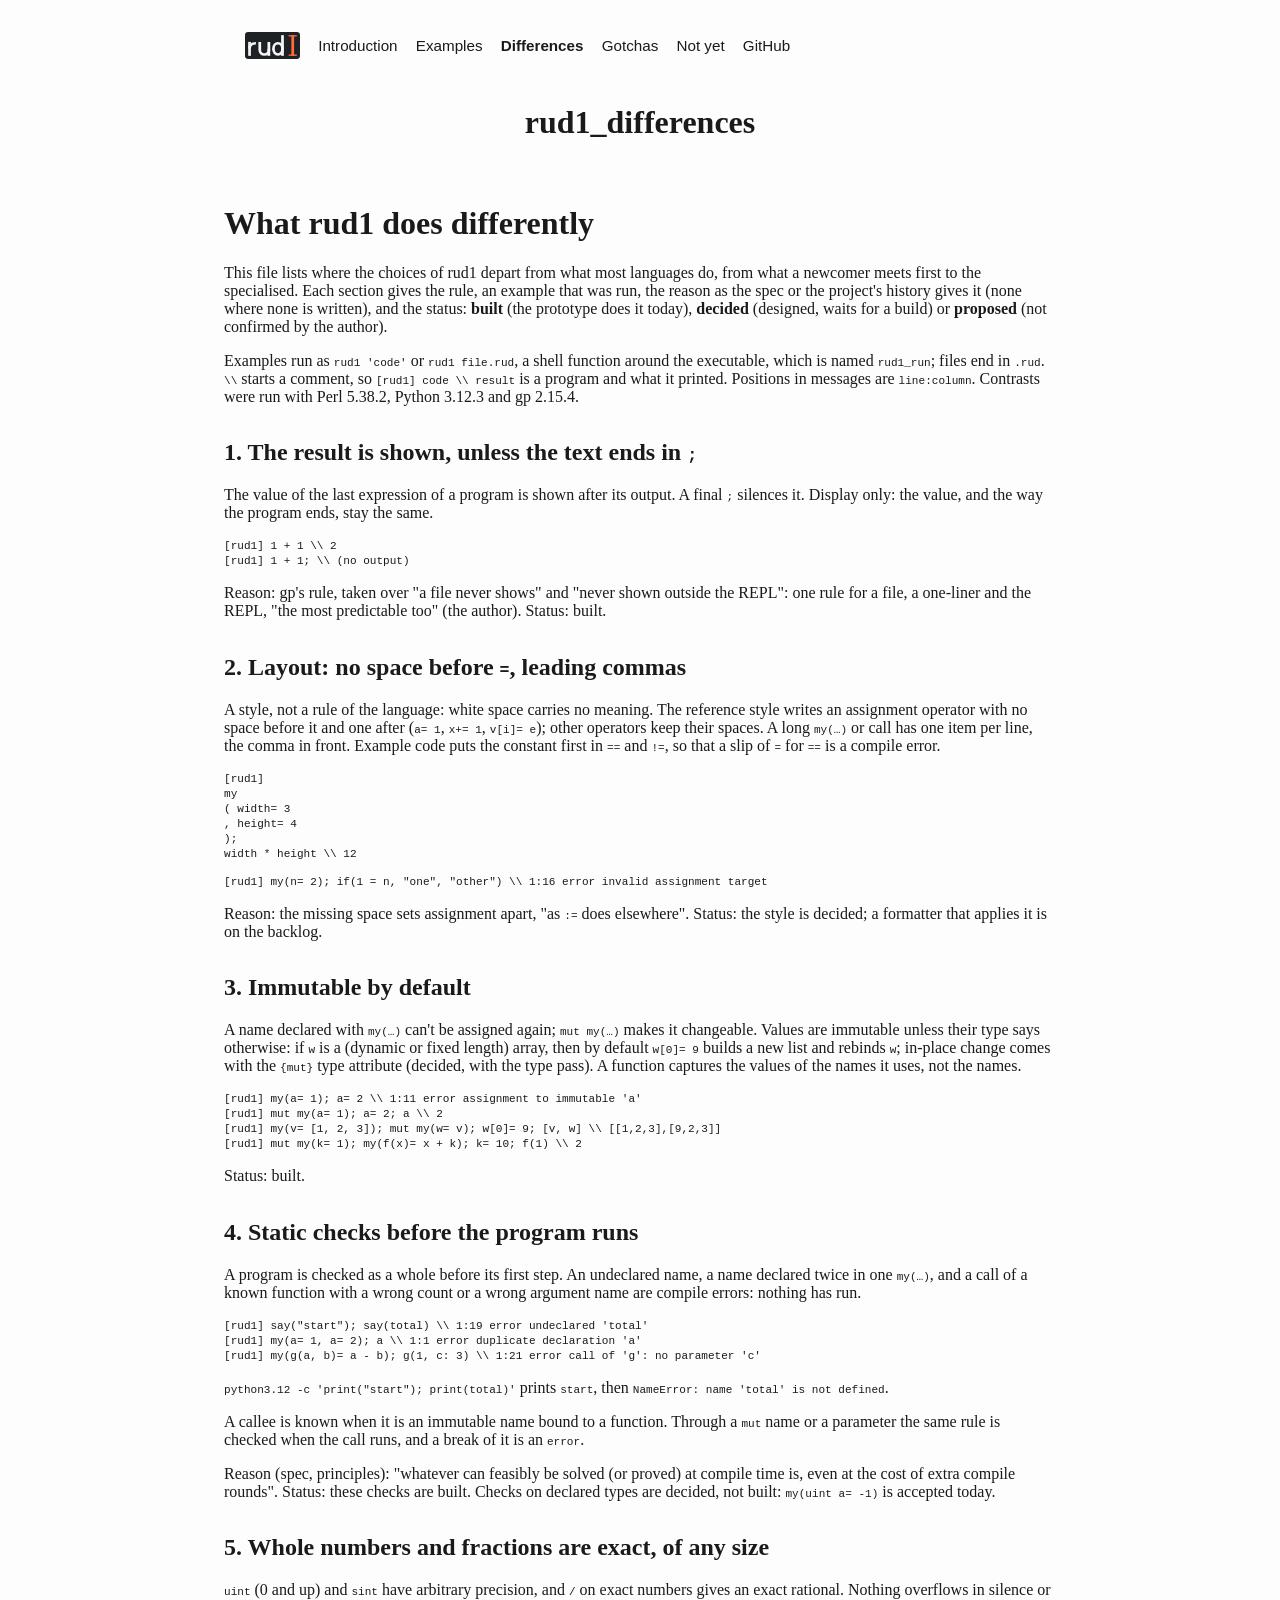
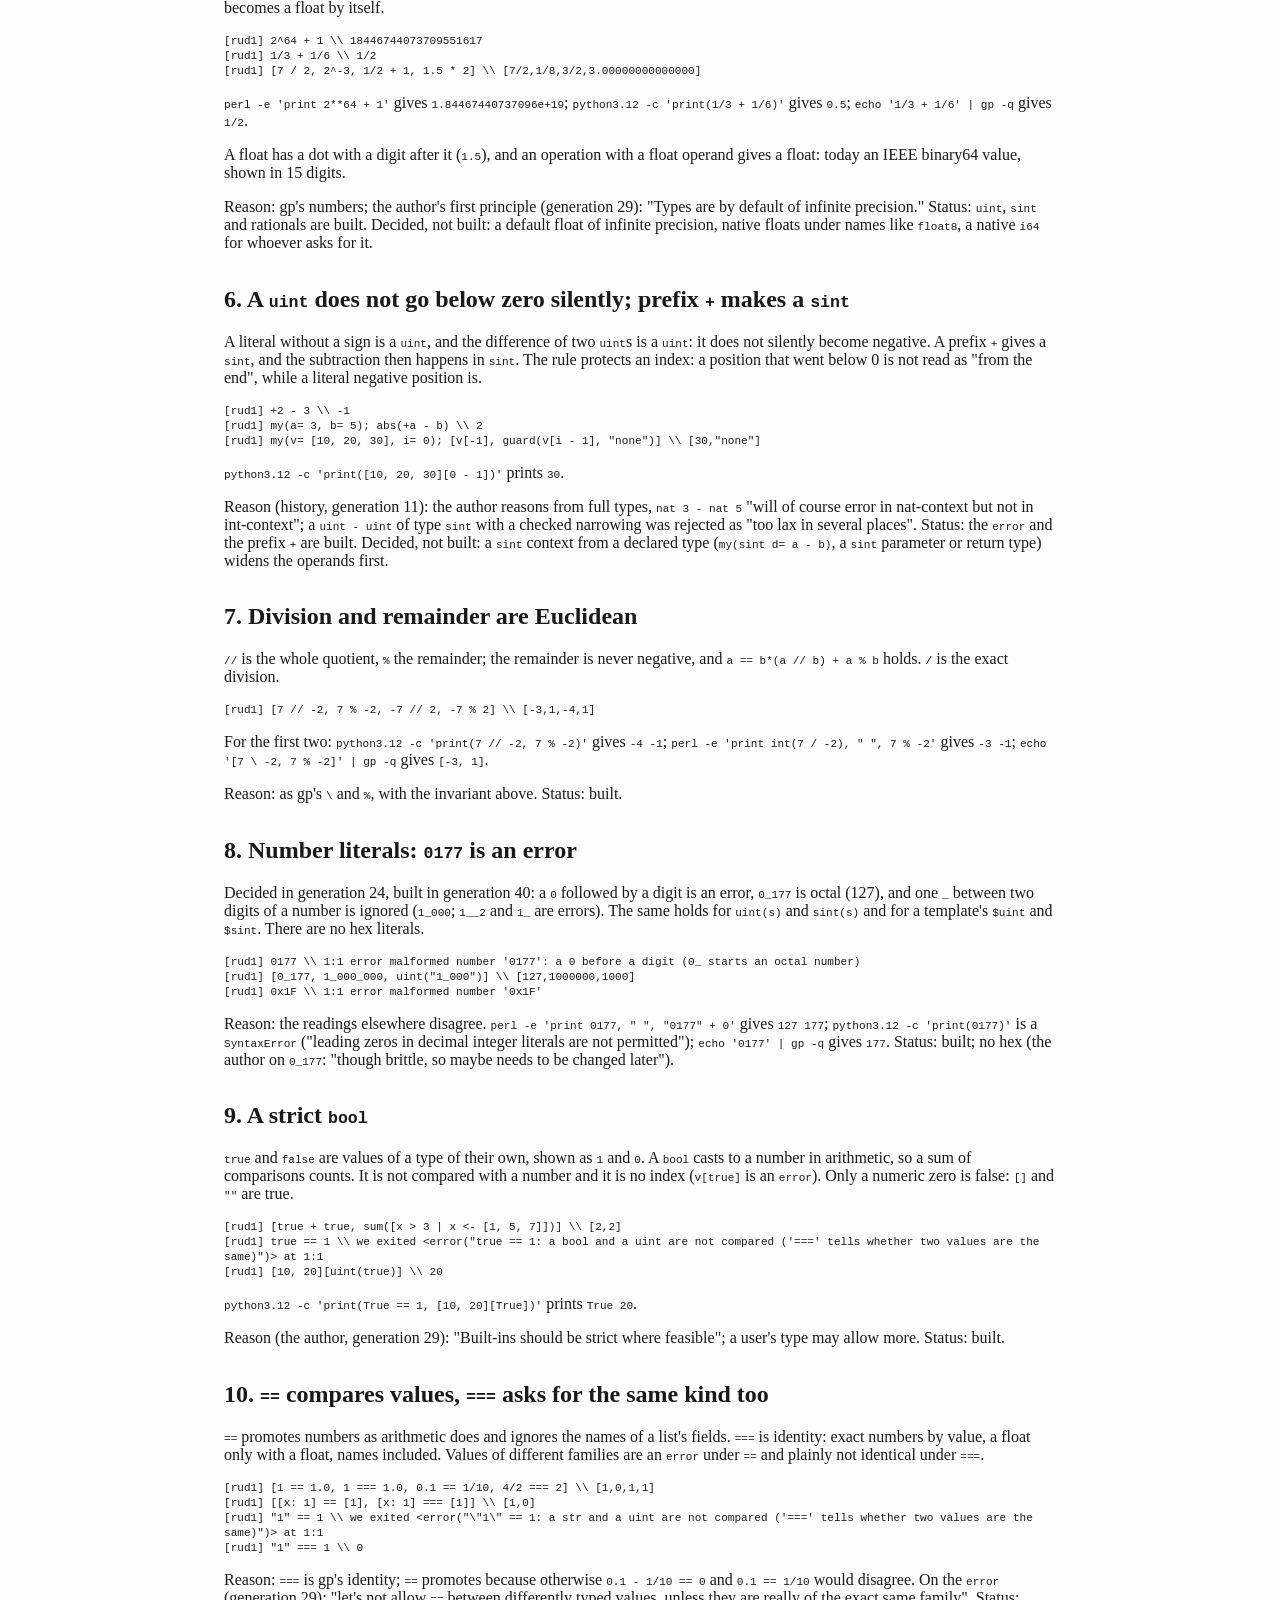
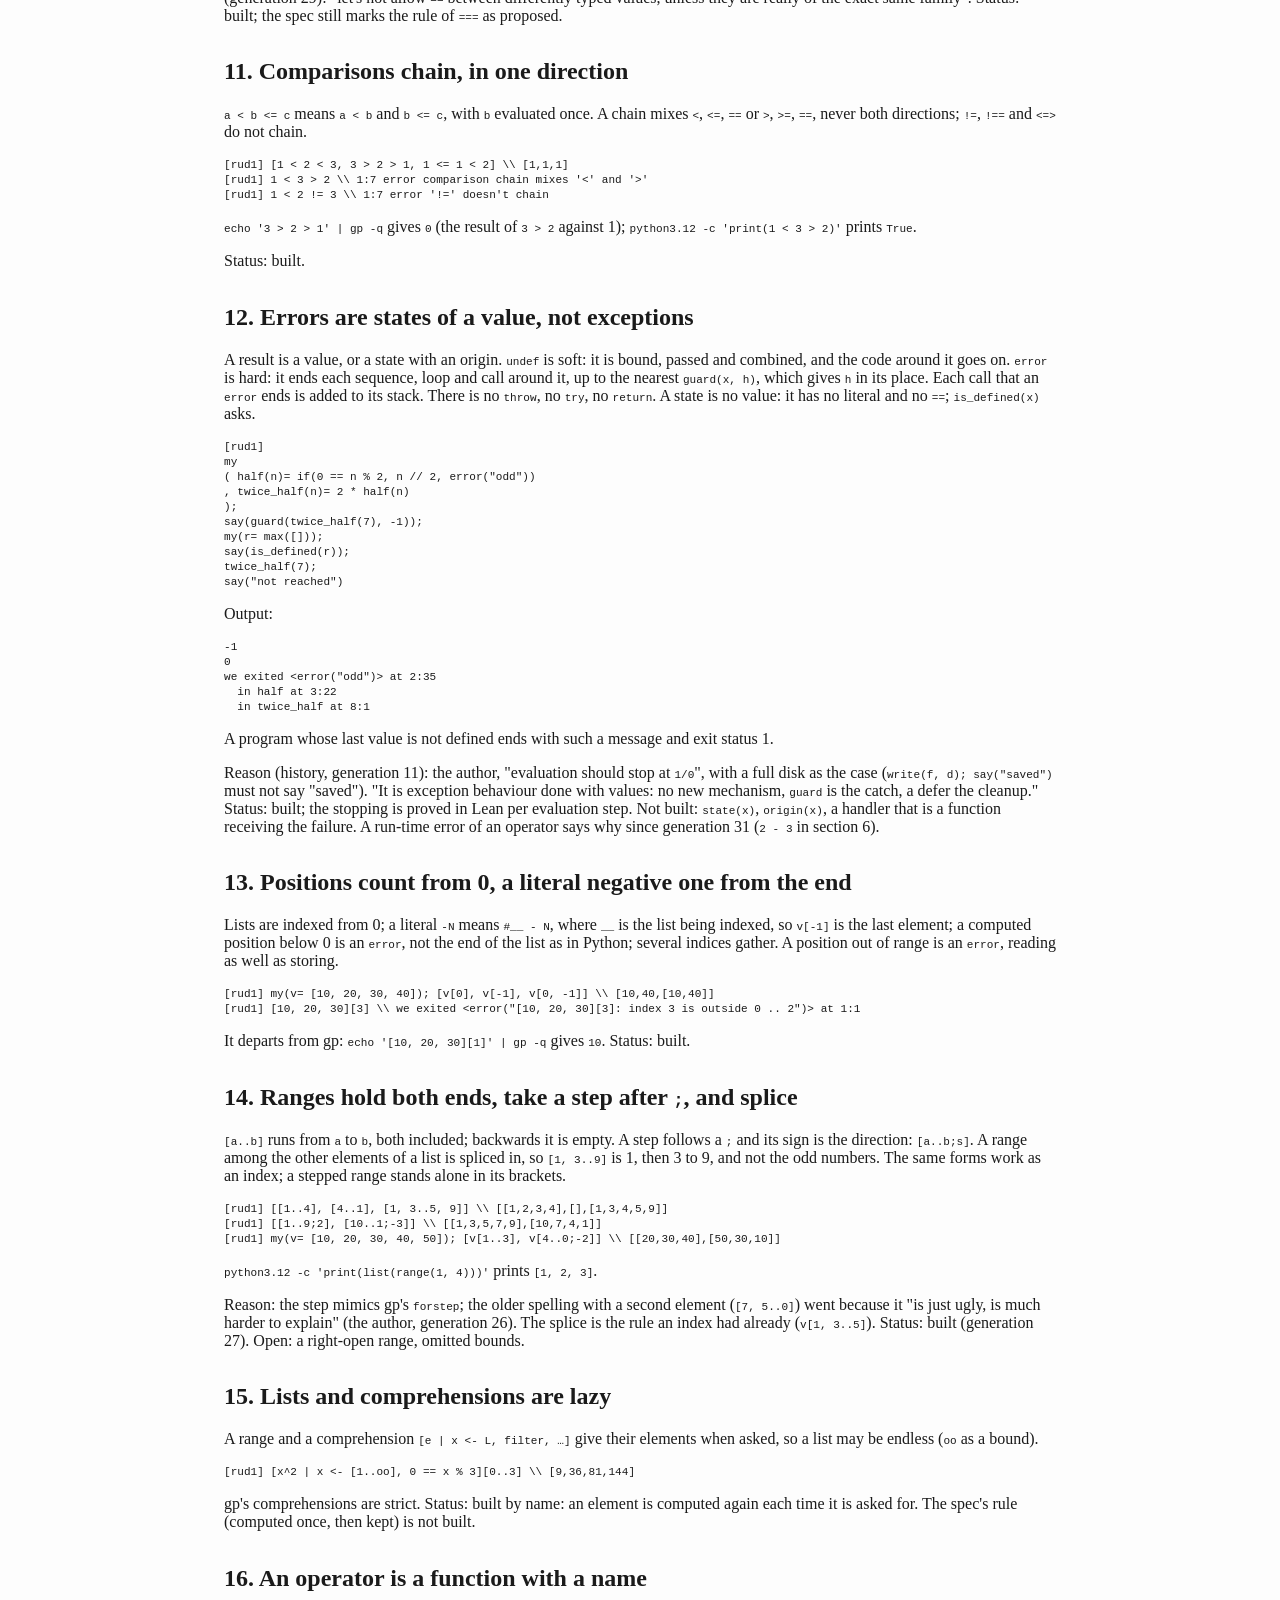
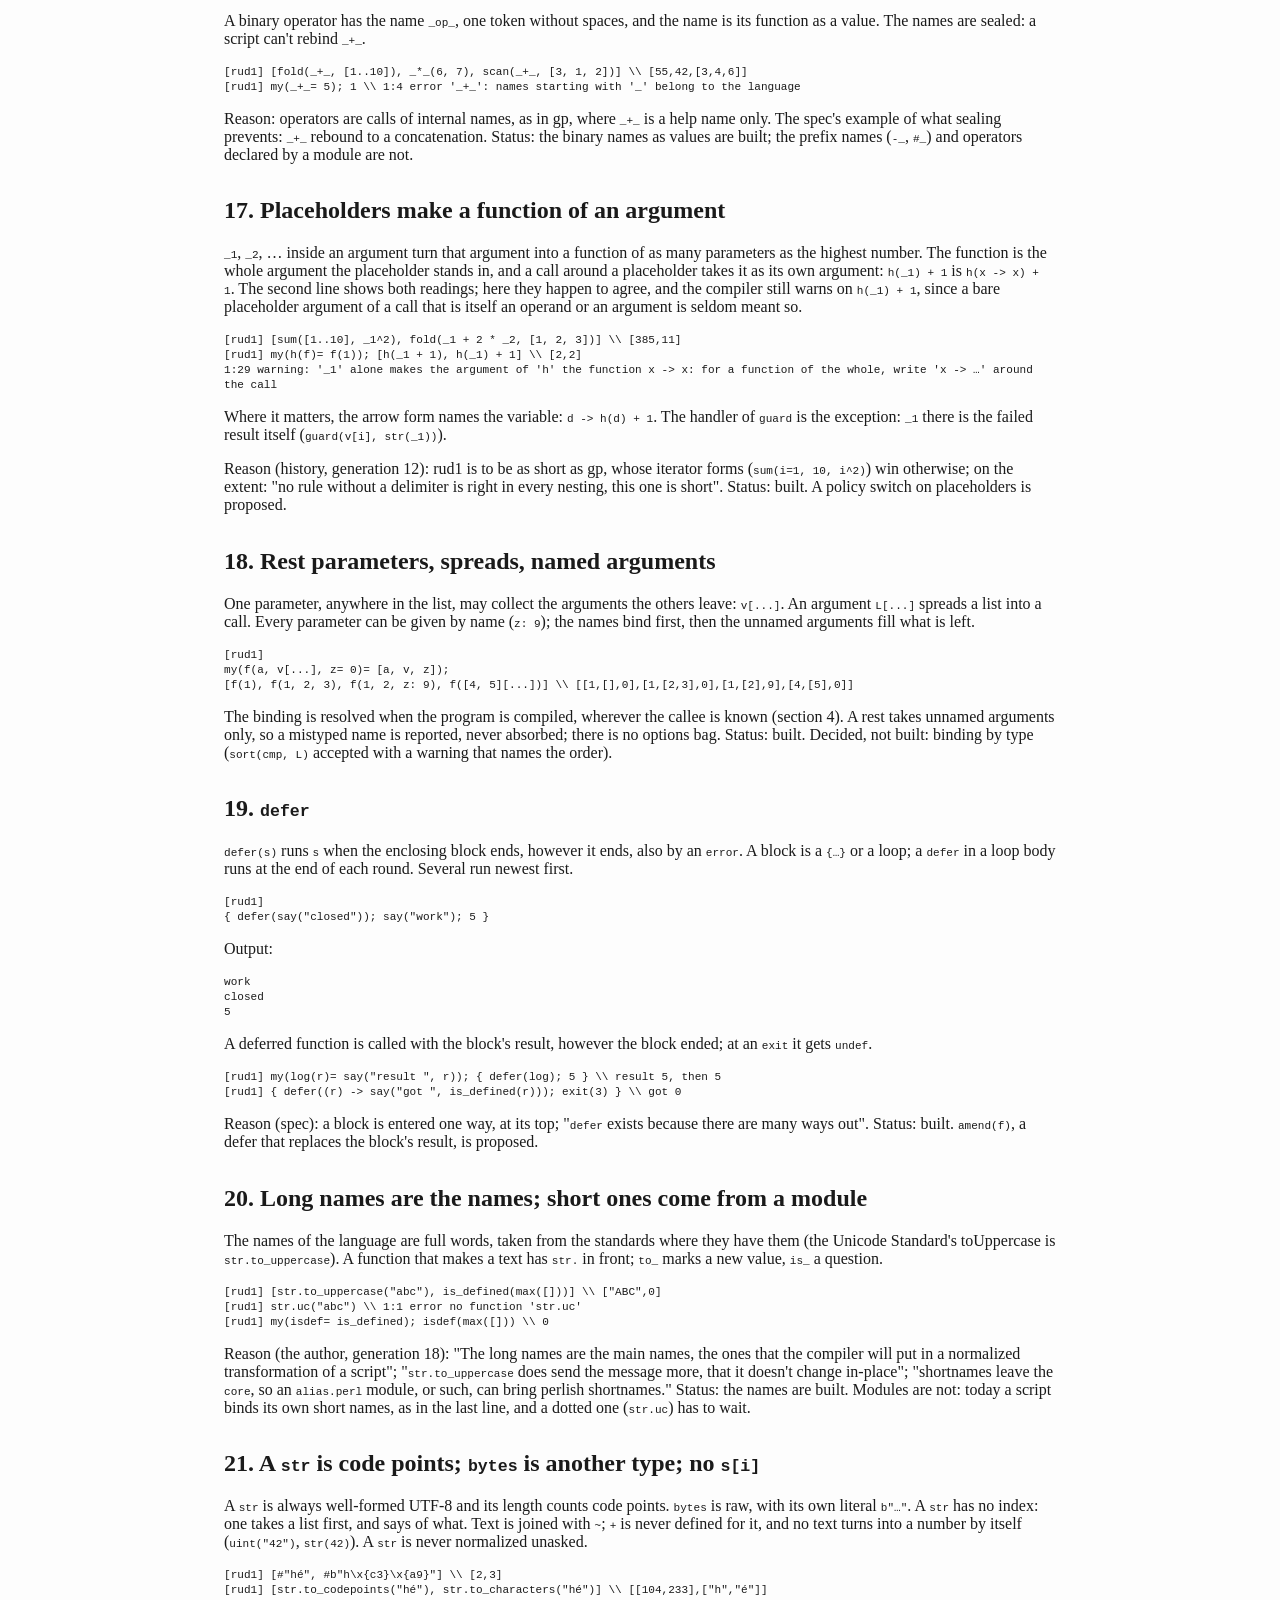
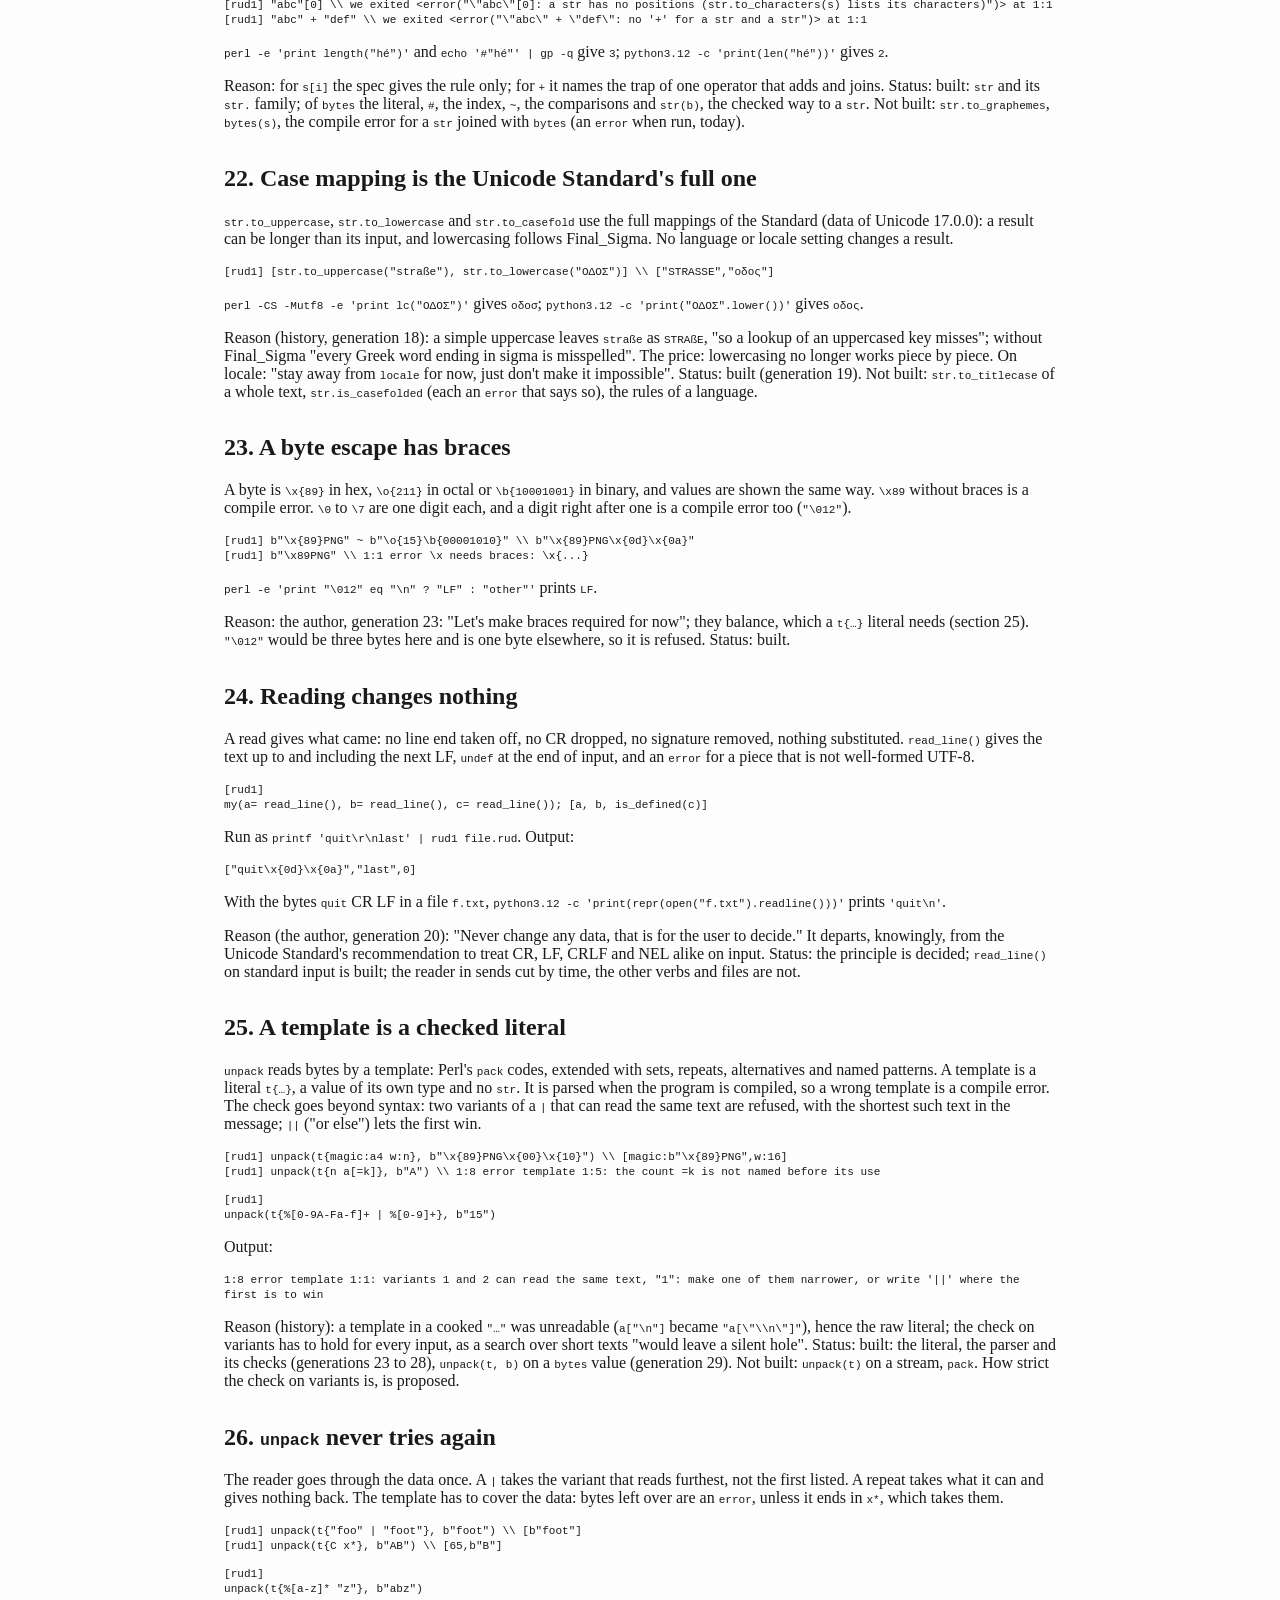
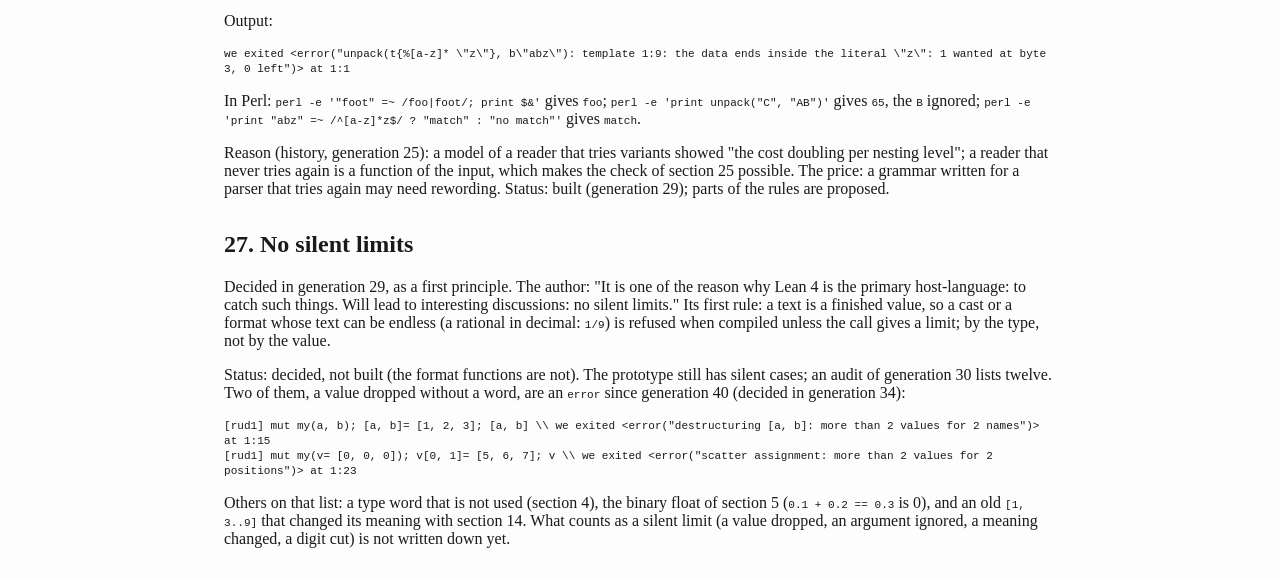
==== docs/rud1_differences.html @ 087cb668 "Differences: without the remark on gp's (a<b)<c and the 1-based list type Co-Authored-By: Claude Opu" ====
<!DOCTYPE html>
<html xmlns="http://www.w3.org/1999/xhtml">
<head>
  <meta charset="utf-8" />
  <meta name="generator" content="pandoc 3.12.1" />
  <meta name="viewport" content="width=device-width, initial-scale=1.0, user-scalable=yes" />
  <title>rud1: Differences</title>
  <style>
    /* Default styles provided by pandoc.
    ** See https://pandoc.org/MANUAL.html#variables-for-html for config info.
    */
    html {
      color: #1a1a1a;
      color: light-dark(#1a1a1a, #fdfdfd);
      background-color: #fdfdfd;
      background-color: light-dark(#fdfdfd, #1a1a1a);
      color-scheme: light dark;
    }
    body {
      margin: 0 auto;
      max-width: 36em;
      padding-left: 50px;
      padding-right: 50px;
      padding-top: 50px;
      padding-bottom: 50px;
      hyphens: auto;
      overflow-wrap: break-word;
      text-rendering: optimizeLegibility;
      font-kerning: normal;
    }
    @media (max-width: 600px) {
      body {
        font-size: 0.9em;
        padding: 12px;
      }
      h1 {
        font-size: 1.8em;
      }
    }
    @media print {
      html {
        color-scheme: light only;
      }
      html, body, pre, code {
        background-color: transparent;
      }
      body, a, a:visited, blockquote {
        color: black;
      }
      pre, code {
        padding: 0;
      }
      p, h2, h3 {
        orphans: 3;
        widows: 3;
      }
      h2, h3, h4 {
        page-break-after: avoid;
      }
    }
    p {
      margin: 1em 0;
    }
    a, a:visited {
      color: inherit;
    }
    img {
      max-width: 100%;
    }
    svg {
      height: auto;
      max-width: 100%;
    }
    h1, h2, h3, h4, h5, h6 {
      margin-top: 1.4em;
    }
    h5, h6 {
      font-size: 1em;
      font-style: italic;
    }
    h6 {
      font-weight: normal;
    }
    ol, ul {
      padding-left: 1.7em;
      margin-top: 1em;
    }
    li > ol, li > ul {
      margin-top: 0;
    }
    blockquote {
      margin: 1em 0 1em 1.7em;
      padding-left: 1em;
      border-left: 2px solid;
      border-color: #e6e6e6;
      border-color: light-dark(#e6e6e6, #4c4c4c);
      color: #606060;
      color: light-dark(#606060, #b6b6b6);
    }
    code {
      white-space: pre-wrap;
      font-family: Menlo, Monaco, Consolas, 'Lucida Console', monospace;
      font-size: 85%;
      margin: 0;
      hyphens: manual;
    }
    pre {
      margin: 1em 0;
      overflow: auto;
    }
    pre code {
      padding: 0;
      overflow: visible;
      overflow-wrap: normal;
    }
    .sourceCode {
     background-color: transparent;
     overflow: visible;
    }
    hr {
      border: none;
      border-top: 1px solid currentColor;
      height: 1px;
      margin: 1em 0;
    }
    table {
      margin: 1em 0;
      border-collapse: collapse;
      width: 100%;
      overflow-x: auto;
      display: block;
      font-variant-numeric: lining-nums tabular-nums;
    }
    table caption {
      margin-bottom: 0.75em;
    }
    tbody {
      margin-top: 0.5em;
      border-top: 1px solid currentColor;
      border-bottom: 1px solid currentColor;
    }
    th {
      border-top: 1px solid currentColor;
      padding: 0.25em 0.5em 0.25em 0.5em;
    }
    td {
      padding: 0.125em 0.5em 0.25em 0.5em;
    }
    header {
      margin-bottom: 4em;
      text-align: center;
    }
    #TOC li {
      list-style: none;
    }
    #TOC ul {
      padding-left: 1.3em;
    }
    #TOC > ul {
      padding-left: 0;
    }
    #TOC a:not(:hover) {
      text-decoration: none;
    }
    span.smallcaps{font-variant: small-caps;}
    div.columns{display: flex; gap: 1.5em;}
    div.column{flex: auto;}
    @media screen {
    div.columns{gap: min(4vw, 1.5em);}
    div.column{overflow-x: auto;}
    }
    div.hanging-indent{margin-left: 1.5em; text-indent: -1.5em;}
    /* The extra [class] is a hack that increases specificity enough to
       override a similar rule in reveal.js */
    ul.task-list[class]{list-style: none;}
    ul.task-list li input[type="checkbox"] {
      font-size: inherit;
      width: 0.8em;
      margin: 0 0.8em 0.2em -1.6em;
      vertical-align: middle;
    }
  </style>
<style>body{max-width:52em;margin:2em auto;padding:0 1em;font-family:serif}code,pre{font-family:monospace}.greyparen{color:#8c8c8c}table{border-collapse:collapse}td,th{padding:.15em .6em;vertical-align:top}</style>
<link rel="stylesheet" href="site.css" />
</head>
<body>
<nav class="site"><a href="index.html"><img src="rud1_logo.svg" alt="rud1"></a><a href="rud1_introduction.html">Introduction</a><a href="rud1_examples.html">Examples</a><a href="rud1_differences.html" class="here">Differences</a><a href="rud1_gotchas.html">Gotchas</a><a href="rud1_not_yet.html">Not yet</a><a href="https://github.com/isolution-nl/rud1-lang.org">GitHub</a></nav>
<header id="title-block-header">
<h1 class="title">rud1_differences</h1>
</header>
<h1 id="what-rud1-does-differently">What rud1 does differently</h1>
<p>This file lists where the choices of rud1 depart from what most languages do,
from what a newcomer meets first to the specialised. Each section gives the rule, an example
that was run, the reason as the spec or the project's history gives it (none where none is
written), and the status: <strong>built</strong> (the prototype does it today), <strong>decided</strong> (designed,
waits for a build) or <strong>proposed</strong> (not confirmed by the author).</p>
<p>Examples run as <code>rud1 'code'</code> or <code>rud1 file.rud</code>, a shell function around the executable,
which is named <code>rud1_run</code>; files end in <code>.rud</code>. <code>\\</code> starts a comment, so
<code>[rud1] code \\ result</code> is a program and what it printed. Positions in messages are
<code>line:column</code>. Contrasts were run with Perl 5.38.2, Python 3.12.3 and gp 2.15.4.</p>
<h2 id="1-the-result-is-shown-unless-the-text-ends-in-">1. The result is shown, unless the text ends in <code>;</code></h2>
<p>The value of the last expression of a program is shown after its output. A final <code>;</code>
silences it. Display only: the value, and the way the program ends, stay the same.</p>
<pre class="text"><code>[rud1] 1 + 1 \\ 2
[rud1] 1 + 1; \\ (no output)</code></pre>
<p>Reason: gp's rule, taken over "a file never shows" and "never shown outside the REPL": one
rule for a file, a one-liner and the REPL, "the most predictable too" (the author).
Status: built.</p>
<h2 id="2-layout-no-space-before--leading-commas">2. Layout: no space before <code>=</code>, leading commas</h2>
<p>A style, not a rule of the language: white space carries no meaning. The reference style
writes an assignment operator with no space before it and one after (<code>a= 1</code>, <code>x+= 1</code>,
<code>v[i]= e</code>); other operators keep their spaces. A long <code>my(…)</code> or call has one item per
line, the comma in front. Example code puts the constant first in <code>==</code> and <code>!=</code>, so that a
slip of <code>=</code> for <code>==</code> is a compile error.</p>
<pre class="text"><code>[rud1]
my
( width= 3
, height= 4
);
width * height \\ 12</code></pre>
<pre class="text"><code>[rud1] my(n= 2); if(1 = n, &quot;one&quot;, &quot;other&quot;) \\ 1:16 error invalid assignment target</code></pre>
<p>Reason: the missing space sets assignment apart, "as <code>:=</code> does elsewhere". Status: the
style is decided; a formatter that applies it is on the backlog.</p>
<h2 id="3-immutable-by-default">3. Immutable by default</h2>
<p>A name declared with <code>my(…)</code> can't be assigned again; <code>mut my(…)</code> makes it changeable.
Values are immutable unless their type says otherwise: if <code>w</code> is a (dynamic or fixed length)
array, then by default <code>w[0]= 9</code> builds a new list and rebinds <code>w</code>; in-place change comes
with the <code>{mut}</code> type attribute (decided, with the type pass). A function
captures the values of the names it uses, not the names.</p>
<pre class="text"><code>[rud1] my(a= 1); a= 2 \\ 1:11 error assignment to immutable &#39;a&#39;
[rud1] mut my(a= 1); a= 2; a \\ 2
[rud1] my(v= [1, 2, 3]); mut my(w= v); w[0]= 9; [v, w] \\ [[1,2,3],[9,2,3]]
[rud1] mut my(k= 1); my(f(x)= x + k); k= 10; f(1) \\ 2</code></pre>
<p>Status: built.</p>
<h2 id="4-static-checks-before-the-program-runs">4. Static checks before the program runs</h2>
<p>A program is checked as a whole before its first step. An undeclared name, a name declared
twice in one <code>my(…)</code>, and a call of a known function with a wrong count or a wrong argument
name are compile errors: nothing has run.</p>
<pre class="text"><code>[rud1] say(&quot;start&quot;); say(total) \\ 1:19 error undeclared &#39;total&#39;
[rud1] my(a= 1, a= 2); a \\ 1:1 error duplicate declaration &#39;a&#39;
[rud1] my(g(a, b)= a - b); g(1, c: 3) \\ 1:21 error call of &#39;g&#39;: no parameter &#39;c&#39;</code></pre>
<p><code>python3.12 -c 'print("start"); print(total)'</code> prints <code>start</code>, then
<code>NameError: name 'total' is not defined</code>.</p>
<p>A callee is known when it is an immutable name bound to a function. Through a <code>mut</code> name or
a parameter the same rule is checked when the call runs, and a break of it is an <code>error</code>.</p>
<p>Reason (spec, principles): "whatever can feasibly be solved (or proved) at compile time is,
even at the cost of extra compile rounds". Status: these checks are built. Checks on
declared types are decided, not built: <code>my(uint a= -1)</code> is accepted today.</p>
<h2 id="5-whole-numbers-and-fractions-are-exact-of-any-size">5. Whole numbers and fractions are exact, of any size</h2>
<p><code>uint</code> (0 and up) and <code>sint</code> have arbitrary precision, and <code>/</code> on exact numbers gives an
exact rational. Nothing overflows in silence or becomes a float by itself.</p>
<pre class="text"><code>[rud1] 2^64 + 1 \\ 18446744073709551617
[rud1] 1/3 + 1/6 \\ 1/2
[rud1] [7 / 2, 2^-3, 1/2 + 1, 1.5 * 2] \\ [7/2,1/8,3/2,3.00000000000000]</code></pre>
<p><code>perl -e 'print 2**64 + 1'</code> gives <code>1.84467440737096e+19</code>; <code>python3.12 -c 'print(1/3 + 1/6)'</code>
gives <code>0.5</code>; <code>echo '1/3 + 1/6' | gp -q</code> gives <code>1/2</code>.</p>
<p>A float has a dot with a digit after it (<code>1.5</code>), and an operation with a float operand
gives a float: today an IEEE binary64 value, shown in 15 digits.</p>
<p>Reason: gp's numbers; the author's first principle (generation 29): "Types are by default
of infinite precision." Status: <code>uint</code>, <code>sint</code> and rationals are built. Decided, not built: a
default float of infinite precision, native floats under names like <code>float8</code>, a native
<code>i64</code> for whoever asks for it.</p>
<h2 id="6-uint---uint-below-zero-is-the-state-underflow-prefix--makes-an-sint">6. A <code>uint</code> does not go below zero silently; prefix <code>+</code> makes a <code>sint</code></h2>
<p>A literal without a sign is a <code>uint</code>, and the difference of two <code>uint</code>s is a <code>uint</code>: it does
not silently become negative. A prefix <code>+</code> gives a <code>sint</code>, and the subtraction then happens
in <code>sint</code>. The rule protects an index: a position that went below 0 is not read as "from the
end", while a literal negative position is.</p>
<pre class="text"><code>[rud1] +2 - 3 \\ -1
[rud1] my(a= 3, b= 5); abs(+a - b) \\ 2
[rud1] my(v= [10, 20, 30], i= 0); [v[-1], guard(v[i - 1], &quot;none&quot;)] \\ [30,&quot;none&quot;]</code></pre>
<p><code>python3.12 -c 'print([10, 20, 30][0 - 1])'</code> prints <code>30</code>.</p>
<p>Reason (history, generation 11): the author reasons from full types, <code>nat 3 - nat 5</code> "will
of course error in nat-context but not in int-context"; a <code>uint - uint</code> of type <code>sint</code> with a
checked narrowing was rejected as "too lax in several places". Status: the <code>error</code> and the
prefix <code>+</code> are built. Decided, not built: a <code>sint</code> context from a declared type
(<code>my(sint d= a - b)</code>, a <code>sint</code> parameter or return type) widens the operands first.</p>
<h2 id="7-division-and-remainder-are-euclidean">7. Division and remainder are Euclidean</h2>
<p><code>//</code> is the whole quotient, <code>%</code> the remainder; the remainder is never negative, and
<code>a == b*(a // b) + a % b</code> holds. <code>/</code> is the exact division.</p>
<pre class="text"><code>[rud1] [7 // -2, 7 % -2, -7 // 2, -7 % 2] \\ [-3,1,-4,1]</code></pre>
<p>For the first two: <code>python3.12 -c 'print(7 // -2, 7 % -2)'</code> gives <code>-4 -1</code>;
<code>perl -e 'print int(7 / -2), " ", 7 % -2'</code> gives <code>-3 -1</code>; <code>echo '[7 \ -2, 7 % -2]' | gp -q</code>
gives <code>[-3, 1]</code>.</p>
<p>Reason: as gp's <code>\</code> and <code>%</code>, with the invariant above. Status: built.</p>
<h2 id="8-number-literals-0177-is-an-error">8. Number literals: <code>0177</code> is an error</h2>
<p>Decided in generation 24, built in generation 40: a <code>0</code> followed by a digit is an error,
<code>0_177</code> is octal (127), and one <code>_</code> between two digits of a number is ignored
(<code>1_000</code>; <code>1__2</code> and <code>1_</code> are errors). The same holds for <code>uint(s)</code> and
<code>sint(s)</code> and for a template's <code>$uint</code> and <code>$sint</code>. There are no hex literals.</p>
<pre class="text"><code>[rud1] 0177 \\ 1:1 error malformed number &#39;0177&#39;: a 0 before a digit (0_ starts an octal number)
[rud1] [0_177, 1_000_000, uint(&quot;1_000&quot;)] \\ [127,1000000,1000]
[rud1] 0x1F \\ 1:1 error malformed number &#39;0x1F&#39;</code></pre>
<p>Reason: the readings elsewhere
disagree. <code>perl -e 'print 0177, " ", "0177" + 0'</code> gives <code>127 177</code>;
<code>python3.12 -c 'print(0177)'</code> is a <code>SyntaxError</code> ("leading zeros in decimal integer literals
are not permitted"); <code>echo '0177' | gp -q</code> gives <code>177</code>. Status: built; no hex (the author
on <code>0_177</code>: "though brittle, so maybe needs to be changed later").</p>
<h2 id="9-a-strict-bool">9. A strict <code>bool</code></h2>
<p><code>true</code> and <code>false</code> are values of a type of their own, shown as <code>1</code> and <code>0</code>. A <code>bool</code> casts
to a number in arithmetic, so a sum of comparisons counts. It is not compared with a number
and it is no index (<code>v[true]</code> is an <code>error</code>). Only a numeric zero is false: <code>[]</code> and <code>""</code>
are true.</p>
<pre class="text"><code>[rud1] [true + true, sum([x &gt; 3 | x &lt;- [1, 5, 7]])] \\ [2,2]
[rud1] true == 1 \\ we exited &lt;error(&quot;true == 1: a bool and a uint are not compared (&#39;===&#39; tells whether two values are the same)&quot;)&gt; at 1:1
[rud1] [10, 20][uint(true)] \\ 20</code></pre>
<p><code>python3.12 -c 'print(True == 1, [10, 20][True])'</code> prints <code>True 20</code>.</p>
<p>Reason (the author, generation 29): "Built-ins should be strict where feasible"; a user's
type may allow more. Status: built.</p>
<h2 id="10--compares-values--asks-for-the-same-kind-too">10. <code>==</code> compares values, <code>===</code> asks for the same kind too</h2>
<p><code>==</code> promotes numbers as arithmetic does and ignores the names of a list's fields. <code>===</code>
is identity: exact numbers by value, a float only with a float, names included. Values of
different families are an <code>error</code> under <code>==</code> and plainly not identical under <code>===</code>.</p>
<pre class="text"><code>[rud1] [1 == 1.0, 1 === 1.0, 0.1 == 1/10, 4/2 === 2] \\ [1,0,1,1]
[rud1] [[x: 1] == [1], [x: 1] === [1]] \\ [1,0]
[rud1] &quot;1&quot; == 1 \\ we exited &lt;error(&quot;\&quot;1\&quot; == 1: a str and a uint are not compared (&#39;===&#39; tells whether two values are the same)&quot;)&gt; at 1:1
[rud1] &quot;1&quot; === 1 \\ 0</code></pre>
<p>Reason: <code>===</code> is gp's identity; <code>==</code> promotes because otherwise <code>0.1 - 1/10 == 0</code> and
<code>0.1 == 1/10</code> would disagree. On the <code>error</code> (generation 29): "let's not allow <code>==</code> between
differently typed values, unless they are really of the exact same family". Status: built;
the spec still marks the rule of <code>===</code> as proposed.</p>
<h2 id="11-comparisons-chain-in-one-direction">11. Comparisons chain, in one direction</h2>
<p><code>a &lt; b &lt;= c</code> means <code>a &lt; b</code> and <code>b &lt;= c</code>, with <code>b</code> evaluated once. A chain mixes <code>&lt;</code>, <code>&lt;=</code>,
<code>==</code> or <code>&gt;</code>, <code>&gt;=</code>, <code>==</code>, never both directions; <code>!=</code>, <code>!==</code> and <code>&lt;=&gt;</code> do not chain.</p>
<pre class="text"><code>[rud1] [1 &lt; 2 &lt; 3, 3 &gt; 2 &gt; 1, 1 &lt;= 1 &lt; 2] \\ [1,1,1]
[rud1] 1 &lt; 3 &gt; 2 \\ 1:7 error comparison chain mixes &#39;&lt;&#39; and &#39;&gt;&#39;
[rud1] 1 &lt; 2 != 3 \\ 1:7 error &#39;!=&#39; doesn&#39;t chain</code></pre>
<p><code>echo '3 &gt; 2 &gt; 1' | gp -q</code> gives <code>0</code> (the result of <code>3 &gt; 2</code> against 1);
<code>python3.12 -c 'print(1 &lt; 3 &gt; 2)'</code> prints <code>True</code>.</p>
<p>Status: built.</p>
<h2 id="12-errors-are-states-of-a-value-not-exceptions">12. Errors are states of a value, not exceptions</h2>
<p>A result is a value, or a state with an origin. <code>undef</code> is soft: it is bound, passed and
combined, and the code around it goes on. <code>error</code> is hard: it ends each sequence, loop and
call around it, up to the nearest <code>guard(x, h)</code>, which gives <code>h</code> in its place. Each call
that an <code>error</code> ends is added to its stack. There is no <code>throw</code>, no <code>try</code>, no <code>return</code>. A
state is no value: it has no literal and no <code>==</code>; <code>is_defined(x)</code> asks.</p>
<pre class="text"><code>[rud1]
my
( half(n)= if(0 == n % 2, n // 2, error(&quot;odd&quot;))
, twice_half(n)= 2 * half(n)
);
say(guard(twice_half(7), -1));
my(r= max([]));
say(is_defined(r));
twice_half(7);
say(&quot;not reached&quot;)</code></pre>
<p>Output:</p>
<pre class="text"><code>-1
0
we exited &lt;error(&quot;odd&quot;)&gt; at 2:35
  in half at 3:22
  in twice_half at 8:1</code></pre>
<p>A program whose last value is not defined ends with such a message and exit status 1.</p>
<p>Reason (history, generation 11): the author, "evaluation should stop at <code>1/0</code>", with a
full disk as the case (<code>write(f, d); say("saved")</code> must not say "saved"). "It is exception
behaviour done with values: no new mechanism, <code>guard</code> is the catch, a defer the cleanup."
Status: built; the stopping is proved in Lean per evaluation step. Not built: <code>state(x)</code>,
<code>origin(x)</code>, a handler that is a function receiving the failure. A run-time error of an
operator says why since generation 31 (<code>2 - 3</code> in section 6).</p>
<h2 id="13-positions-count-from-0-a-literal-negative-one-from-the-end">13. Positions count from 0, a literal negative one from the end</h2>
<p>Lists are indexed from 0; a literal <code>-N</code> means <code>#__ - N</code>, where <code>__</code> is the list being
indexed, so <code>v[-1]</code> is the last element; a computed position below 0 is an <code>error</code>, not the
end of the list as in Python; several indices gather. A position
out of range is an <code>error</code>, reading as well as storing.</p>
<pre class="text"><code>[rud1] my(v= [10, 20, 30, 40]); [v[0], v[-1], v[0, -1]] \\ [10,40,[10,40]]
[rud1] [10, 20, 30][3] \\ we exited &lt;error(&quot;[10, 20, 30][3]: index 3 is outside 0 .. 2&quot;)&gt; at 1:1</code></pre>
<p>It departs from gp: <code>echo '[10, 20, 30][1]' | gp -q</code> gives <code>10</code>. Status: built.</p>
<h2 id="14-ranges-hold-both-ends-take-a-step-after--and-splice">14. Ranges hold both ends, take a step after <code>;</code>, and splice</h2>
<p><code>[a..b]</code> runs from <code>a</code> to <code>b</code>, both included; backwards it is empty. A step follows a <code>;</code>
and its sign is the direction: <code>[a..b;s]</code>. A range among the other elements of a list is
spliced in, so <code>[1, 3..9]</code> is 1, then 3 to 9, and not the odd numbers. The same forms work
as an index; a stepped range stands alone in its brackets.</p>
<pre class="text"><code>[rud1] [[1..4], [4..1], [1, 3..5, 9]] \\ [[1,2,3,4],[],[1,3,4,5,9]]
[rud1] [[1..9;2], [10..1;-3]] \\ [[1,3,5,7,9],[10,7,4,1]]
[rud1] my(v= [10, 20, 30, 40, 50]); [v[1..3], v[4..0;-2]] \\ [[20,30,40],[50,30,10]]</code></pre>
<p><code>python3.12 -c 'print(list(range(1, 4)))'</code> prints <code>[1, 2, 3]</code>.</p>
<p>Reason: the step mimics gp's <code>forstep</code>; the older spelling with a second element
(<code>[7, 5..0]</code>) went because it "is just ugly, is much harder to explain" (the author,
generation 26). The splice is the rule an index had already (<code>v[1, 3..5]</code>). Status: built
(generation 27). Open: a right-open range, omitted bounds.</p>
<h2 id="15-lists-and-comprehensions-are-lazy">15. Lists and comprehensions are lazy</h2>
<p>A range and a comprehension <code>[e | x &lt;- L, filter, …]</code> give their elements when asked, so a
list may be endless (<code>oo</code> as a bound).</p>
<pre class="text"><code>[rud1] [x^2 | x &lt;- [1..oo], 0 == x % 3][0..3] \\ [9,36,81,144]</code></pre>
<p>gp's comprehensions are strict. Status: built by name: an element is computed again each
time it is asked for. The spec's rule (computed once, then kept) is not built.</p>
<h2 id="16-an-operator-is-a-function-with-a-name">16. An operator is a function with a name</h2>
<p>A binary operator has the name <code>_op_</code>, one token without spaces, and the name is its
function as a value. The names are sealed: a script can't rebind <code>_+_</code>.</p>
<pre class="text"><code>[rud1] [fold(_+_, [1..10]), _*_(6, 7), scan(_+_, [3, 1, 2])] \\ [55,42,[3,4,6]]
[rud1] my(_+_= 5); 1 \\ 1:4 error &#39;_+_&#39;: names starting with &#39;_&#39; belong to the language</code></pre>
<p>Reason: operators are calls of internal names, as in gp, where <code>_+_</code> is a help name only.
The spec's example of what sealing prevents: <code>_+_</code> rebound to a concatenation. Status: the
binary names as values are built; the prefix names (<code>-_</code>, <code>#_</code>) and operators declared by
a module are not.</p>
<h2 id="17-placeholders-make-a-function-of-an-argument">17. Placeholders make a function of an argument</h2>
<p><code>_1</code>, <code>_2</code>, … inside an argument turn that argument into a function of as many parameters
as the highest number. The function is the whole argument the placeholder stands in, and a
call around a placeholder takes it as its own argument: <code>h(_1) + 1</code> is <code>h(x -&gt; x) + 1</code>.
The second line shows both readings; here they happen to agree, and the compiler still warns
on <code>h(_1) + 1</code>, since a bare placeholder argument of a call that is itself an operand or an
argument is seldom meant so.</p>
<pre class="text"><code>[rud1] [sum([1..10], _1^2), fold(_1 + 2 * _2, [1, 2, 3])] \\ [385,11]
[rud1] my(h(f)= f(1)); [h(_1 + 1), h(_1) + 1] \\ [2,2]
1:29 warning: &#39;_1&#39; alone makes the argument of &#39;h&#39; the function x -&gt; x: for a function of the whole, write &#39;x -&gt; …&#39; around the call</code></pre>
<p>Where it matters, the arrow form names the variable: <code>d -&gt; h(d) + 1</code>. The handler of
<code>guard</code> is the exception: <code>_1</code> there is the failed result itself (<code>guard(v[i], str(_1))</code>).</p>
<p>Reason (history, generation 12): rud1 is to be as short as gp, whose iterator forms
(<code>sum(i=1, 10, i^2)</code>) win otherwise; on the extent: "no rule without a delimiter is right
in every nesting, this one is short". Status: built. A policy switch on placeholders is
proposed.</p>
<h2 id="18-rest-parameters-spreads-named-arguments">18. Rest parameters, spreads, named arguments</h2>
<p>One parameter, anywhere in the list, may collect the arguments the others leave: <code>v[...]</code>.
An argument <code>L[...]</code> spreads a list into a call. Every parameter can be given by name
(<code>z: 9</code>); the names bind first, then the unnamed arguments fill what is left.</p>
<pre class="text"><code>[rud1]
my(f(a, v[...], z= 0)= [a, v, z]);
[f(1), f(1, 2, 3), f(1, 2, z: 9), f([4, 5][...])] \\ [[1,[],0],[1,[2,3],0],[1,[2],9],[4,[5],0]]</code></pre>
<p>The binding is resolved when the program is compiled, wherever the callee is known (section
4). A rest takes unnamed arguments only, so a mistyped name is reported, never absorbed;
there is no options bag. Status: built. Decided, not built: binding by type (<code>sort(cmp, L)</code>
accepted with a warning that names the order).</p>
<h2 id="19-defer">19. <code>defer</code></h2>
<p><code>defer(s)</code> runs <code>s</code> when the enclosing block ends, however it ends, also by an <code>error</code>. A
block is a <code>{…}</code> or a loop; a <code>defer</code> in a loop body runs at the end of each round. Several
run newest first.</p>
<pre class="text"><code>[rud1]
{ defer(say(&quot;closed&quot;)); say(&quot;work&quot;); 5 }</code></pre>
<p>Output:</p>
<pre class="text"><code>work
closed
5</code></pre>
<p>A deferred function is called with the block's result, however the block ended; at an
<code>exit</code> it gets <code>undef</code>.</p>
<pre class="text"><code>[rud1] my(log(r)= say(&quot;result &quot;, r)); { defer(log); 5 } \\ result 5, then 5
[rud1] { defer((r) -&gt; say(&quot;got &quot;, is_defined(r))); exit(3) } \\ got 0</code></pre>
<p>Reason (spec): a block is entered one way, at its top; "<code>defer</code> exists because there are
many ways out". Status: built. <code>amend(f)</code>, a defer that replaces the block's result, is
proposed.</p>
<h2 id="20-long-names-are-the-names-short-ones-come-from-a-module">20. Long names are the names; short ones come from a module</h2>
<p>The names of the language are full words, taken from the standards where they have them
(the Unicode Standard's toUppercase is <code>str.to_uppercase</code>). A function that makes a text
has <code>str.</code> in front; <code>to_</code> marks a new value, <code>is_</code> a question.</p>
<pre class="text"><code>[rud1] [str.to_uppercase(&quot;abc&quot;), is_defined(max([]))] \\ [&quot;ABC&quot;,0]
[rud1] str.uc(&quot;abc&quot;) \\ 1:1 error no function &#39;str.uc&#39;
[rud1] my(isdef= is_defined); isdef(max([])) \\ 0</code></pre>
<p>Reason (the author, generation 18): "The long names are the main names, the ones that the
compiler will put in a normalized transformation of a script"; "<code>str.to_uppercase</code> does
send the message more, that it doesn't change in-place"; "shortnames leave the <code>core</code>, so
an <code>alias.perl</code> module, or such, can bring perlish shortnames." Status: the names are
built. Modules are not: today a script binds its own short names, as in the last line, and
a dotted one (<code>str.uc</code>) has to wait.</p>
<h2 id="21-a-str-is-code-points-bytes-is-another-type-no-si">21. A <code>str</code> is code points; <code>bytes</code> is another type; no <code>s[i]</code></h2>
<p>A <code>str</code> is always well-formed UTF-8 and its length counts code points. <code>bytes</code> is raw, with
its own literal <code>b"…"</code>. A <code>str</code> has no index: one takes a list first, and says of what.
Text is joined with <code>~</code>; <code>+</code> is never defined for it, and no text turns into a number by
itself (<code>uint("42")</code>, <code>str(42)</code>). A <code>str</code> is never normalized unasked.</p>
<pre class="text"><code>[rud1] [#&quot;hé&quot;, #b&quot;h\x{c3}\x{a9}&quot;] \\ [2,3]
[rud1] [str.to_codepoints(&quot;hé&quot;), str.to_characters(&quot;hé&quot;)] \\ [[104,233],[&quot;h&quot;,&quot;é&quot;]]
[rud1] &quot;abc&quot;[0] \\ we exited &lt;error(&quot;\&quot;abc\&quot;[0]: a str has no positions (str.to_characters(s) lists its characters)&quot;)&gt; at 1:1
[rud1] &quot;abc&quot; + &quot;def&quot; \\ we exited &lt;error(&quot;\&quot;abc\&quot; + \&quot;def\&quot;: no &#39;+&#39; for a str and a str&quot;)&gt; at 1:1</code></pre>
<p><code>perl -e 'print length("hé")'</code> and <code>echo '#"hé"' | gp -q</code> give <code>3</code>;
<code>python3.12 -c 'print(len("hé"))'</code> gives <code>2</code>.</p>
<p>Reason: for <code>s[i]</code> the spec gives the rule only; for <code>+</code> it names the trap of one operator
that adds and joins. Status: built: <code>str</code> and its <code>str.</code> family; of <code>bytes</code> the literal,
<code>#</code>, the index, <code>~</code>, the comparisons and <code>str(b)</code>, the checked way to a <code>str</code>. Not built:
<code>str.to_graphemes</code>, <code>bytes(s)</code>, the compile error for a <code>str</code> joined with <code>bytes</code> (an
<code>error</code> when run, today).</p>
<h2 id="22-case-mapping-is-the-unicode-standards-full-one">22. Case mapping is the Unicode Standard's full one</h2>
<p><code>str.to_uppercase</code>, <code>str.to_lowercase</code> and <code>str.to_casefold</code> use the full mappings of the
Standard (data of Unicode 17.0.0): a result can be longer than its input, and lowercasing
follows Final_Sigma. No language or locale setting changes a result.</p>
<pre class="text"><code>[rud1] [str.to_uppercase(&quot;straße&quot;), str.to_lowercase(&quot;ΟΔΟΣ&quot;)] \\ [&quot;STRASSE&quot;,&quot;οδος&quot;]</code></pre>
<p><code>perl -CS -Mutf8 -e 'print lc("ΟΔΟΣ")'</code> gives <code>οδοσ</code>;
<code>python3.12 -c 'print("ΟΔΟΣ".lower())'</code> gives <code>οδος</code>.</p>
<p>Reason (history, generation 18): a simple uppercase leaves <code>straße</code> as <code>STRAßE</code>, "so a
lookup of an uppercased key misses"; without Final_Sigma "every Greek word ending in sigma
is misspelled". The price: lowercasing no longer works piece by piece. On locale: "stay
away from <code>locale</code> for now, just don't make it impossible". Status: built (generation 19).
Not built: <code>str.to_titlecase</code> of a whole text, <code>str.is_casefolded</code> (each an <code>error</code> that
says so), the rules of a language.</p>
<h2 id="23-a-byte-escape-has-braces">23. A byte escape has braces</h2>
<p>A byte is <code>\x{89}</code> in hex, <code>\o{211}</code> in octal or <code>\b{10001001}</code> in binary, and values are
shown the same way. <code>\x89</code> without braces is a compile error. <code>\0</code> to <code>\7</code> are one digit
each, and a digit right after one is a compile error too (<code>"\012"</code>).</p>
<pre class="text"><code>[rud1] b&quot;\x{89}PNG&quot; ~ b&quot;\o{15}\b{00001010}&quot; \\ b&quot;\x{89}PNG\x{0d}\x{0a}&quot;
[rud1] b&quot;\x89PNG&quot; \\ 1:1 error \x needs braces: \x{...}</code></pre>
<p><code>perl -e 'print "\012" eq "\n" ? "LF" : "other"'</code> prints <code>LF</code>.</p>
<p>Reason: the author, generation 23: "Let's make braces required for now"; they balance,
which a <code>t{…}</code> literal needs (section 25). <code>"\012"</code> would be three bytes here and is one
byte elsewhere, so it is refused. Status: built.</p>
<h2 id="24-reading-changes-nothing">24. Reading changes nothing</h2>
<p>A read gives what came: no line end taken off, no CR dropped, no signature removed, nothing
substituted. <code>read_line()</code> gives the text up to and including the next LF, <code>undef</code> at the
end of input, and an <code>error</code> for a piece that is not well-formed UTF-8.</p>
<pre class="text"><code>[rud1]
my(a= read_line(), b= read_line(), c= read_line()); [a, b, is_defined(c)]</code></pre>
<p>Run as <code>printf 'quit\r\nlast' | rud1 file.rud</code>. Output:</p>
<pre class="text"><code>[&quot;quit\x{0d}\x{0a}&quot;,&quot;last&quot;,0]</code></pre>
<p>With the bytes <code>quit</code> CR LF in a file <code>f.txt</code>,
<code>python3.12 -c 'print(repr(open("f.txt").readline()))'</code> prints <code>'quit\n'</code>.</p>
<p>Reason (the author, generation 20): "Never change any data, that is for the user to
decide." It departs, knowingly, from the Unicode Standard's recommendation to treat CR, LF,
CRLF and NEL alike on input. Status: the principle is decided; <code>read_line()</code> on standard
input is built; the reader in sends cut by time, the other verbs and files are not.</p>
<h2 id="25-a-template-is-a-checked-literal">25. A template is a checked literal</h2>
<p><code>unpack</code> reads bytes by a template: Perl's <code>pack</code> codes, extended with sets, repeats,
alternatives and named patterns. A template is a literal <code>t{…}</code>, a value of its own type
and no <code>str</code>. It is parsed when the program is compiled, so a wrong template is a compile
error. The check goes beyond syntax: two variants of a <code>|</code> that can read the same text are
refused, with the shortest such text in the message; <code>||</code> ("or else") lets the first win.</p>
<pre class="text"><code>[rud1] unpack(t{magic:a4 w:n}, b&quot;\x{89}PNG\x{00}\x{10}&quot;) \\ [magic:b&quot;\x{89}PNG&quot;,w:16]
[rud1] unpack(t{n a[=k]}, b&quot;A&quot;) \\ 1:8 error template 1:5: the count =k is not named before its use</code></pre>
<pre class="text"><code>[rud1]
unpack(t{%[0-9A-Fa-f]+ | %[0-9]+}, b&quot;15&quot;)</code></pre>
<p>Output:</p>
<pre class="text"><code>1:8 error template 1:1: variants 1 and 2 can read the same text, &quot;1&quot;: make one of them narrower, or write &#39;||&#39; where the first is to win</code></pre>
<p>Reason (history): a template in a cooked <code>"…"</code> was unreadable (<code>a["\n"]</code> became
<code>"a[\"\\n\"]"</code>), hence the raw literal; the check on variants has to hold for every input,
as a search over short texts "would leave a silent hole". Status: built: the literal, the
parser and its checks (generations 23 to 28), <code>unpack(t, b)</code> on a <code>bytes</code> value (generation
29). Not built: <code>unpack(t)</code> on a stream, <code>pack</code>. How strict the check on variants is, is
proposed.</p>
<h2 id="26-unpack-never-tries-again">26. <code>unpack</code> never tries again</h2>
<p>The reader goes through the data once. A <code>|</code> takes the variant that reads furthest, not the
first listed. A repeat takes what it can and gives nothing back. The template has to cover
the data: bytes left over are an <code>error</code>, unless it ends in <code>x*</code>, which takes them.</p>
<pre class="text"><code>[rud1] unpack(t{&quot;foo&quot; | &quot;foot&quot;}, b&quot;foot&quot;) \\ [b&quot;foot&quot;]
[rud1] unpack(t{C x*}, b&quot;AB&quot;) \\ [65,b&quot;B&quot;]</code></pre>
<pre class="text"><code>[rud1]
unpack(t{%[a-z]* &quot;z&quot;}, b&quot;abz&quot;)</code></pre>
<p>Output:</p>
<pre class="text"><code>we exited &lt;error(&quot;unpack(t{%[a-z]* \&quot;z\&quot;}, b\&quot;abz\&quot;): template 1:9: the data ends inside the literal \&quot;z\&quot;: 1 wanted at byte 3, 0 left&quot;)&gt; at 1:1</code></pre>
<p>In Perl: <code>perl -e '"foot" =~ /foo|foot/; print $&amp;'</code> gives <code>foo</code>;
<code>perl -e 'print unpack("C", "AB")'</code> gives <code>65</code>, the <code>B</code> ignored;
<code>perl -e 'print "abz" =~ /^[a-z]*z$/ ? "match" : "no match"'</code> gives <code>match</code>.</p>
<p>Reason (history, generation 25): a model of a reader that tries variants showed "the cost
doubling per nesting level"; a reader that never tries again is a function of the input,
which makes the check of section 25 possible. The price: a grammar written for a parser
that tries again may need rewording. Status: built (generation 29); parts of the rules are
proposed.</p>
<h2 id="27-no-silent-limits">27. No silent limits</h2>
<p>Decided in generation 29, as a first principle. The author: "It is one of the reason why
Lean 4 is the primary host-language: to catch such things. Will lead to interesting
discussions: no silent limits." Its first rule: a text is a finished value, so a cast or a
format whose text can be endless (a rational in decimal: <code>1/9</code>) is refused when compiled
unless the call gives a limit; by the type, not by the value.</p>
<p>Status: decided, not built (the format functions are not). The prototype still has silent
cases; an audit of generation 30 lists twelve. Two of them, a value dropped without a word,
are an <code>error</code> since generation 40 (decided in generation 34):</p>
<pre class="text"><code>[rud1] mut my(a, b); [a, b]= [1, 2, 3]; [a, b] \\ we exited &lt;error(&quot;destructuring [a, b]: more than 2 values for 2 names&quot;)&gt; at 1:15
[rud1] mut my(v= [0, 0, 0]); v[0, 1]= [5, 6, 7]; v \\ we exited &lt;error(&quot;scatter assignment: more than 2 values for 2 positions&quot;)&gt; at 1:23</code></pre>
<p>Others on that list: a type word that is not used (section 4), the binary float of section
5 (<code>0.1 + 0.2 == 0.3</code> is 0), and an old <code>[1, 3..9]</code> that changed its meaning with section
14. What counts as a silent limit (a value dropped, an argument ignored, a meaning changed,
a digit cut) is not written down yet.</p>
</body>
</html>
---- docs/site.css ----
nav.site{display:flex;flex-wrap:wrap;gap:.3em 1.2em;align-items:center;
  max-width:52em;margin:1em auto 0;padding:0 1em;font-family:sans-serif;font-size:.95em}
nav.site img{height:1.8em;vertical-align:middle}
nav.site a{text-decoration:none}
nav.site a.here{font-weight:bold}
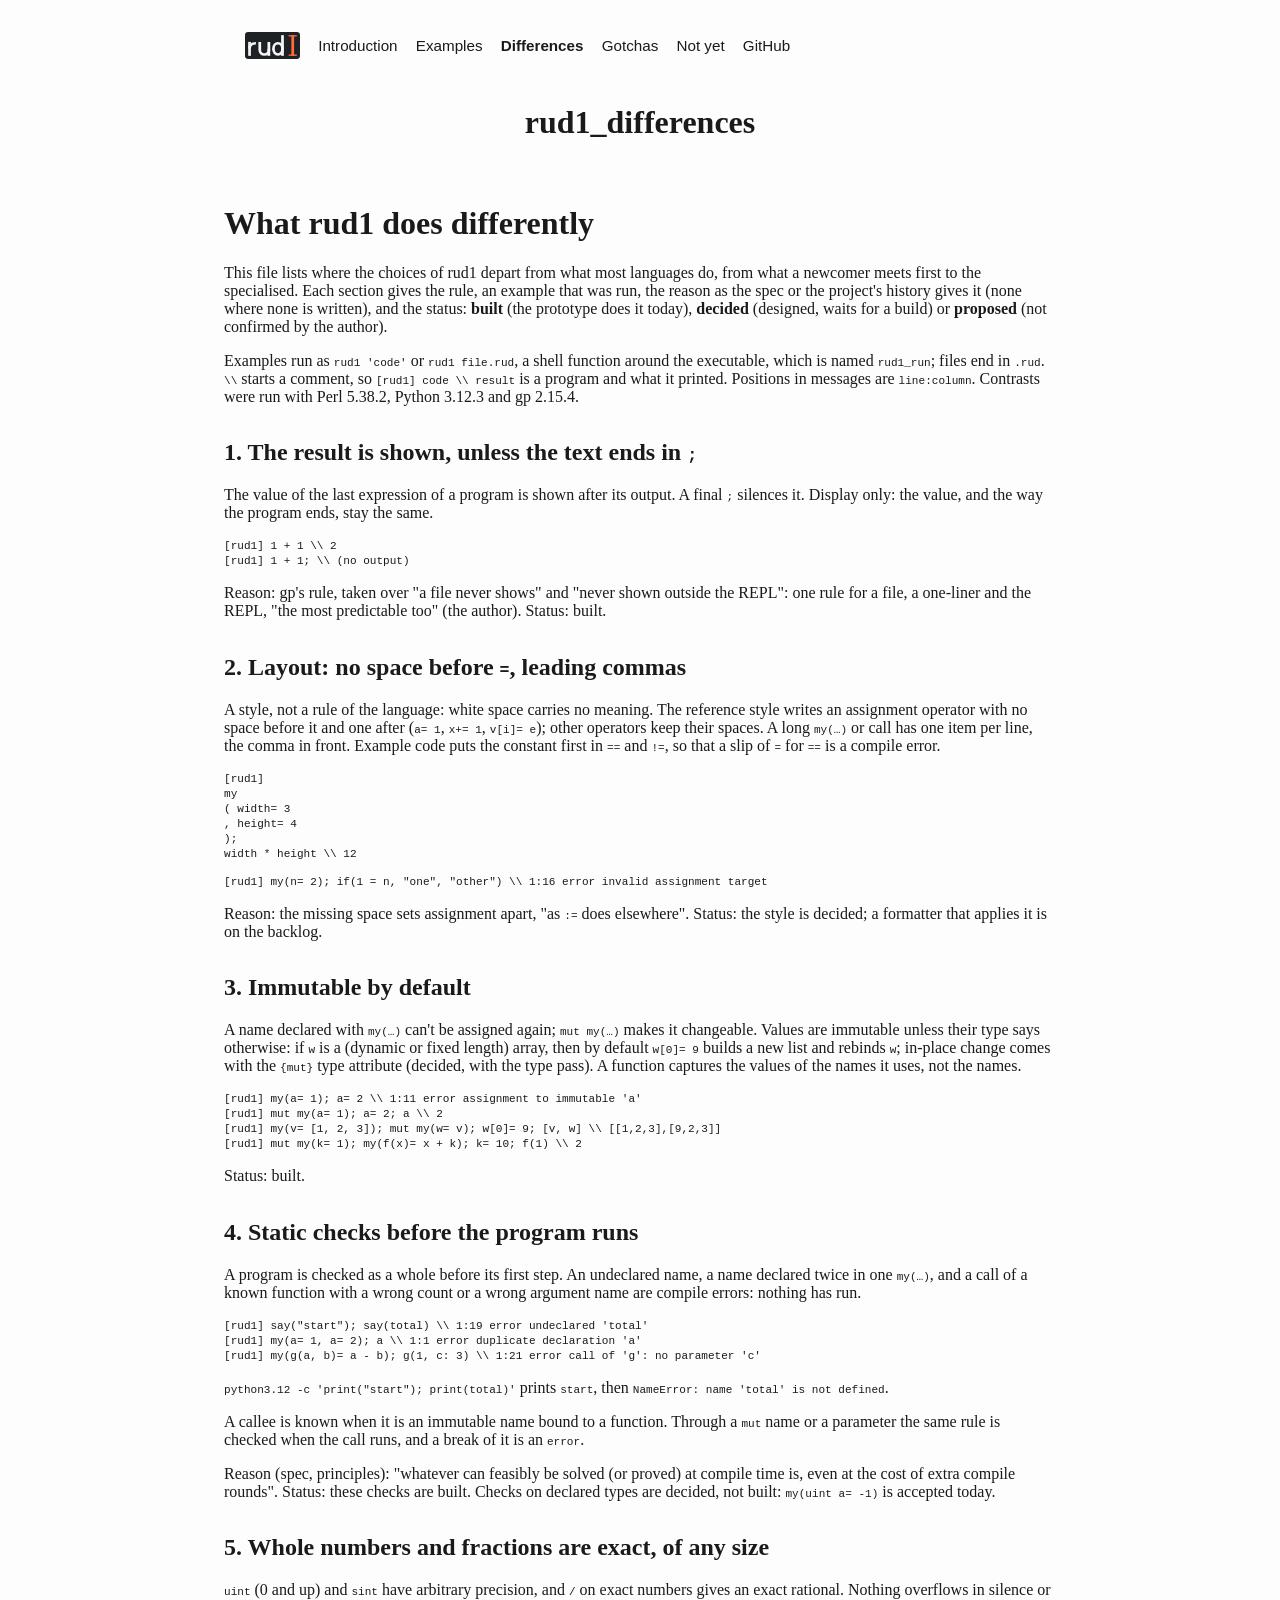
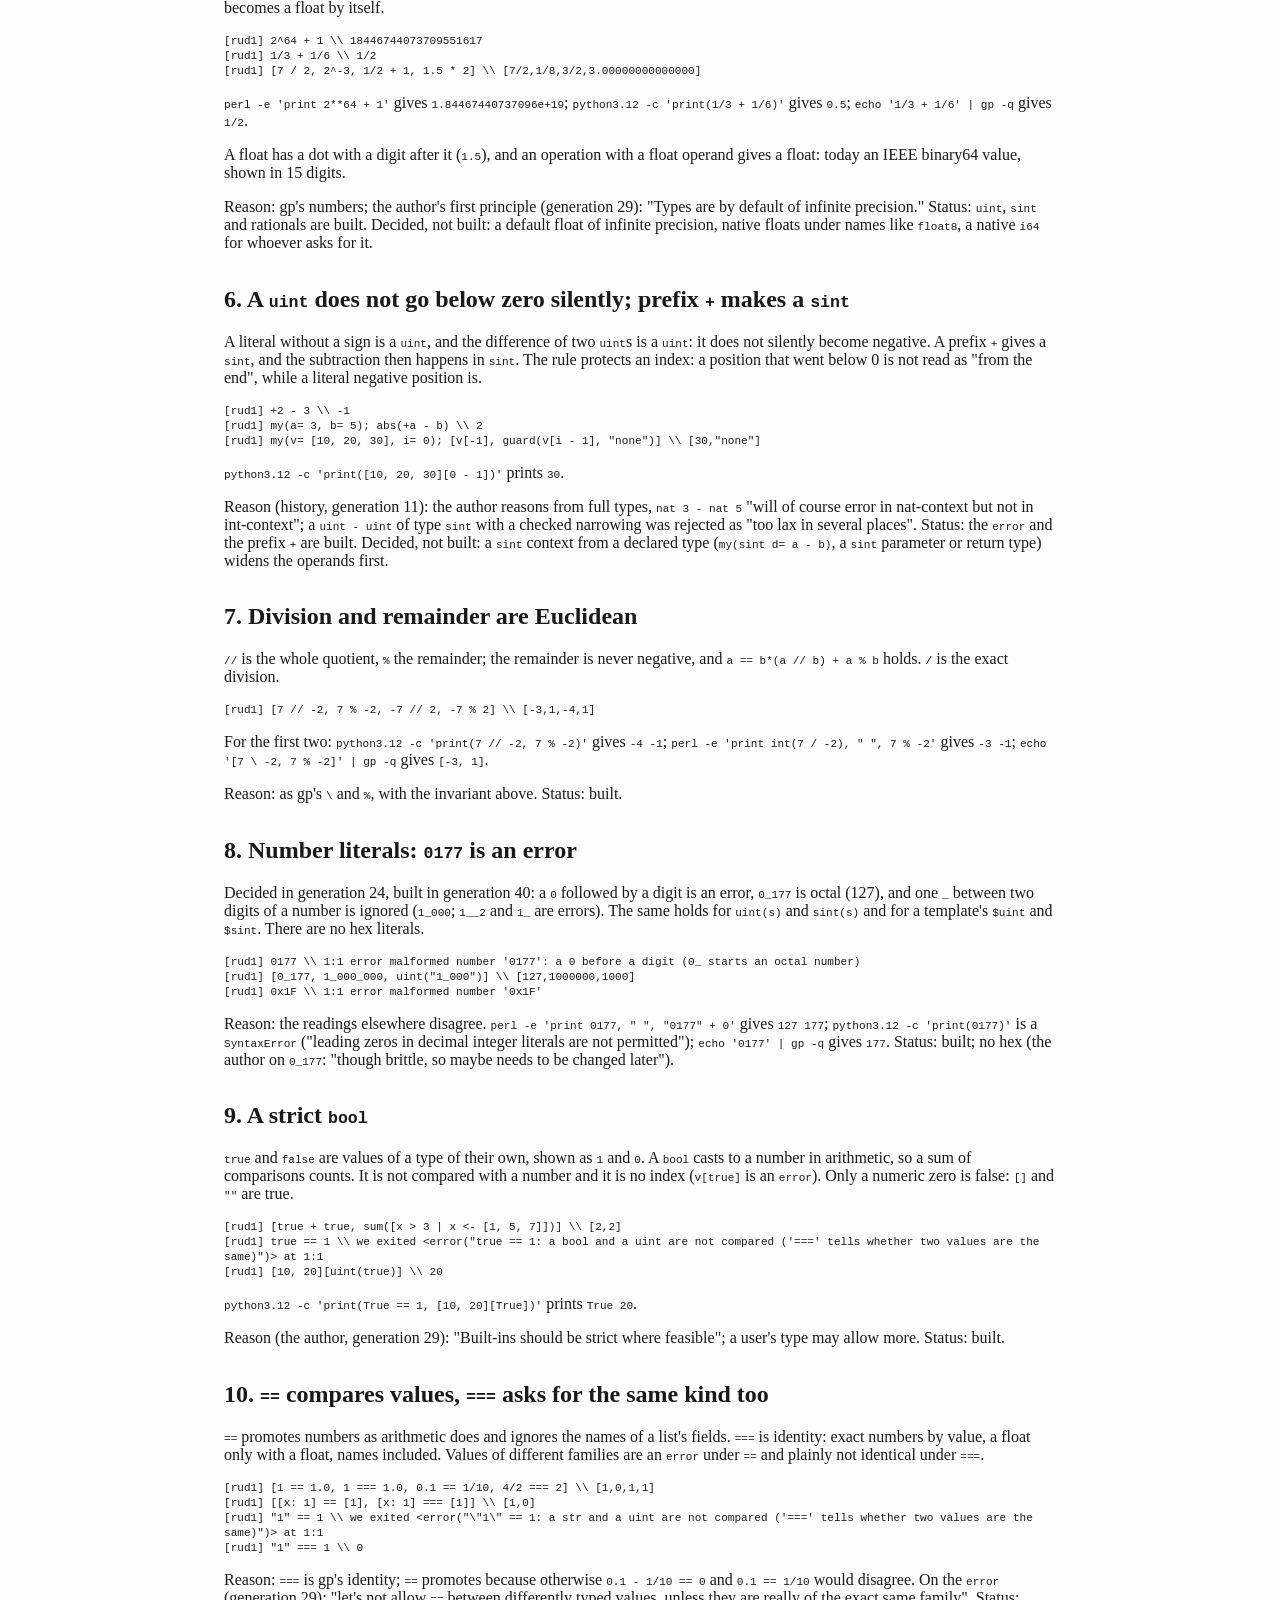
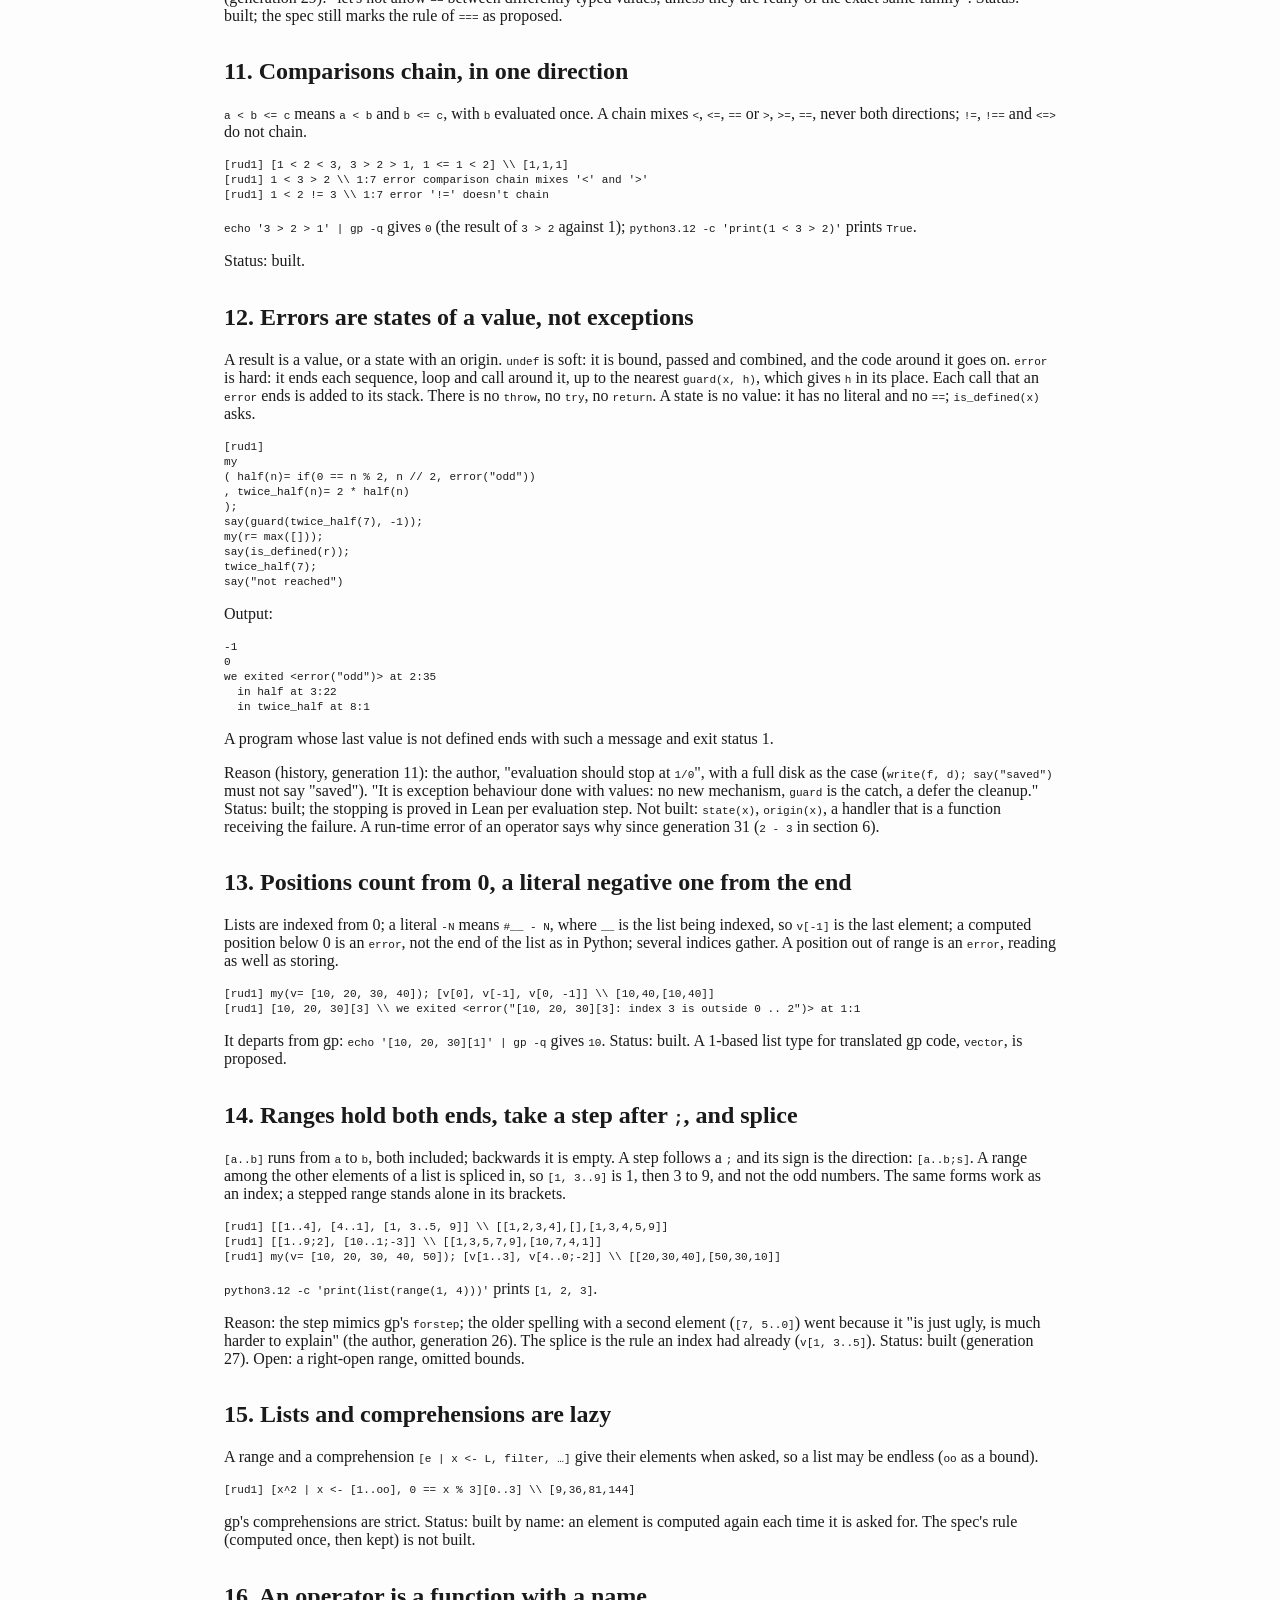
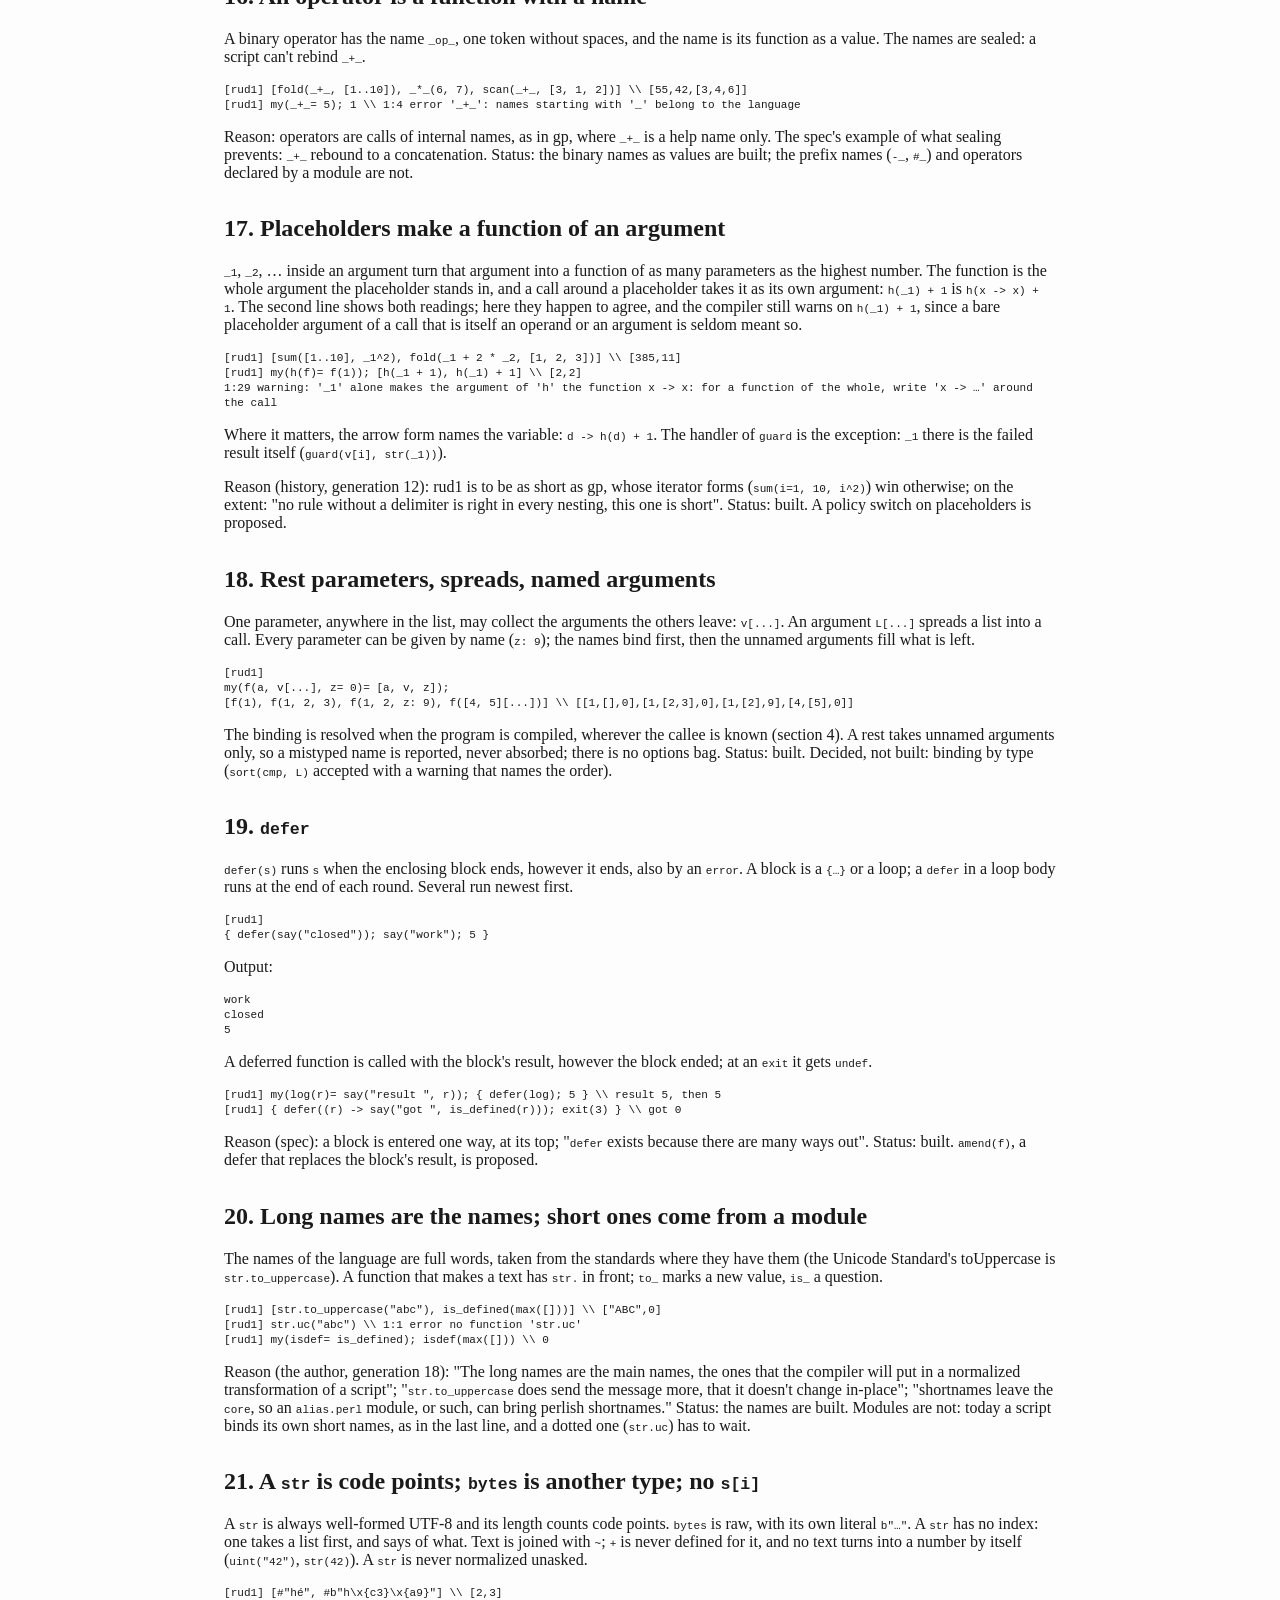
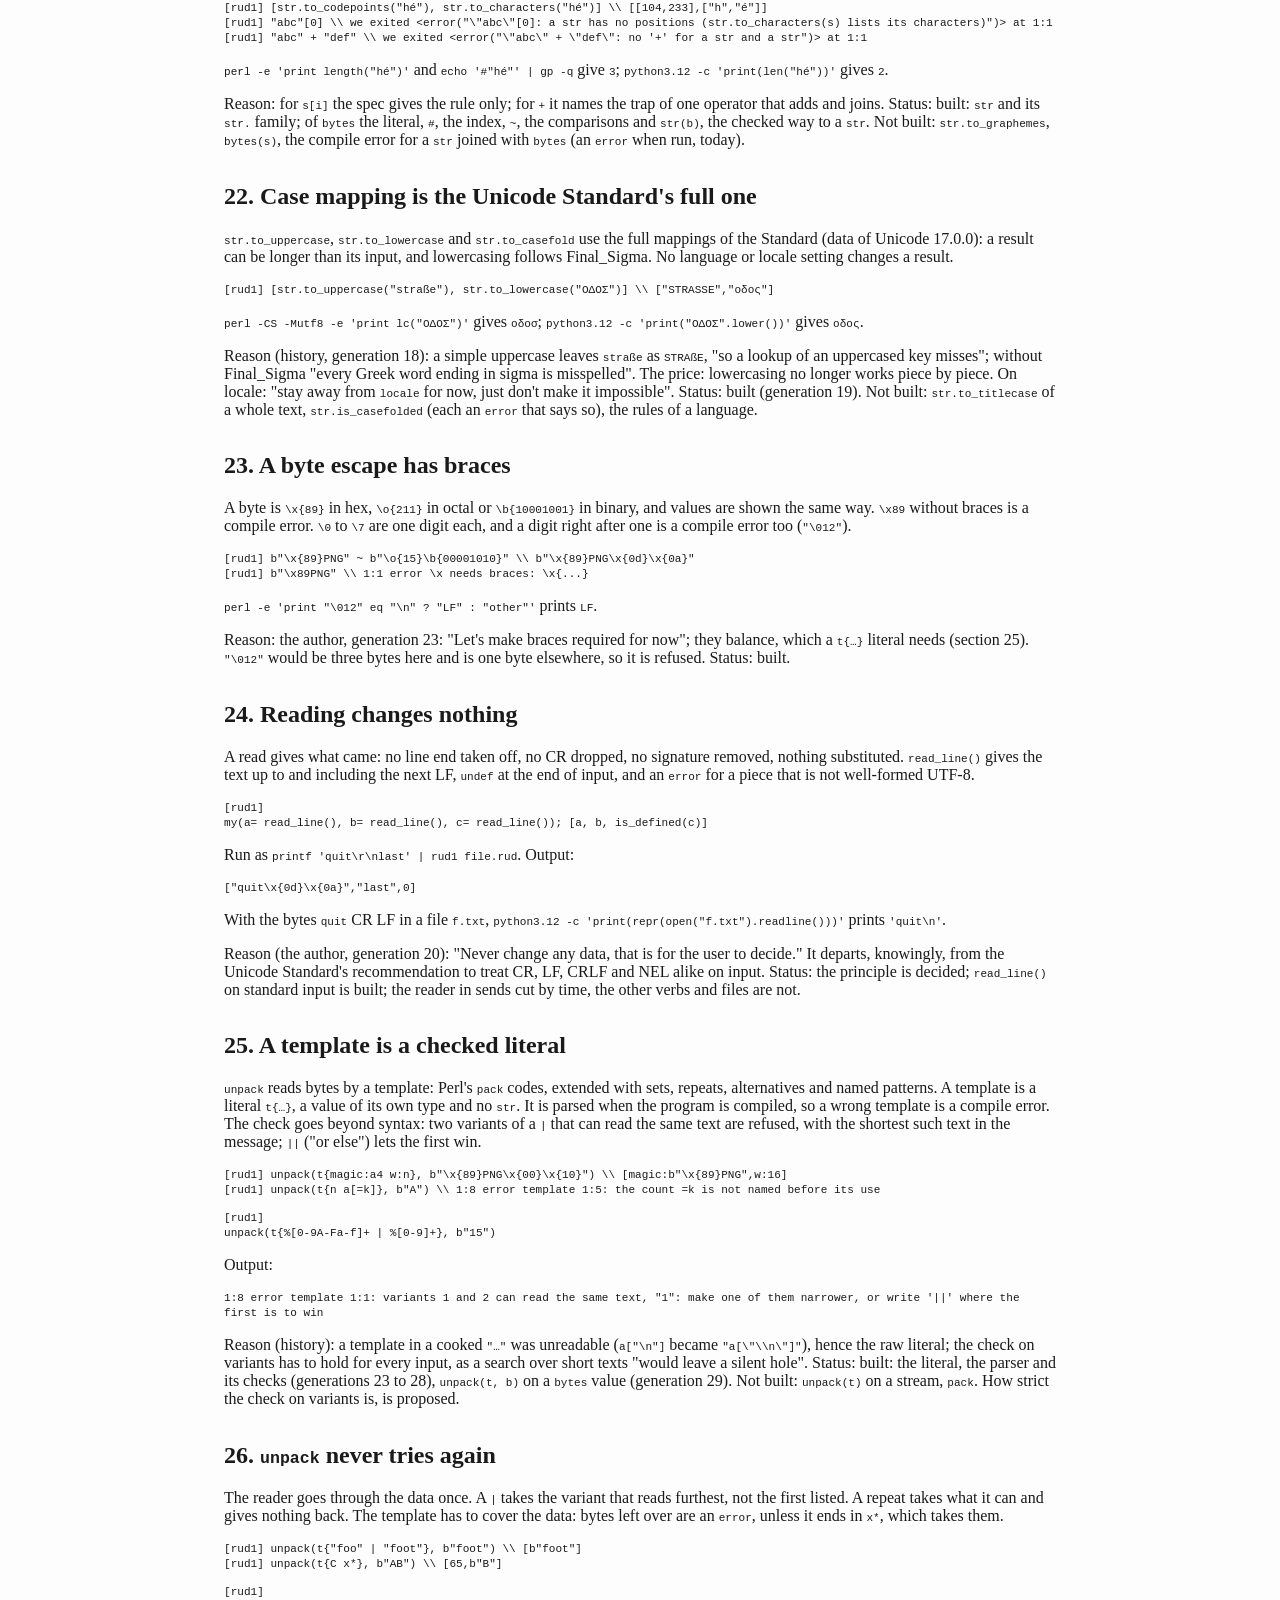
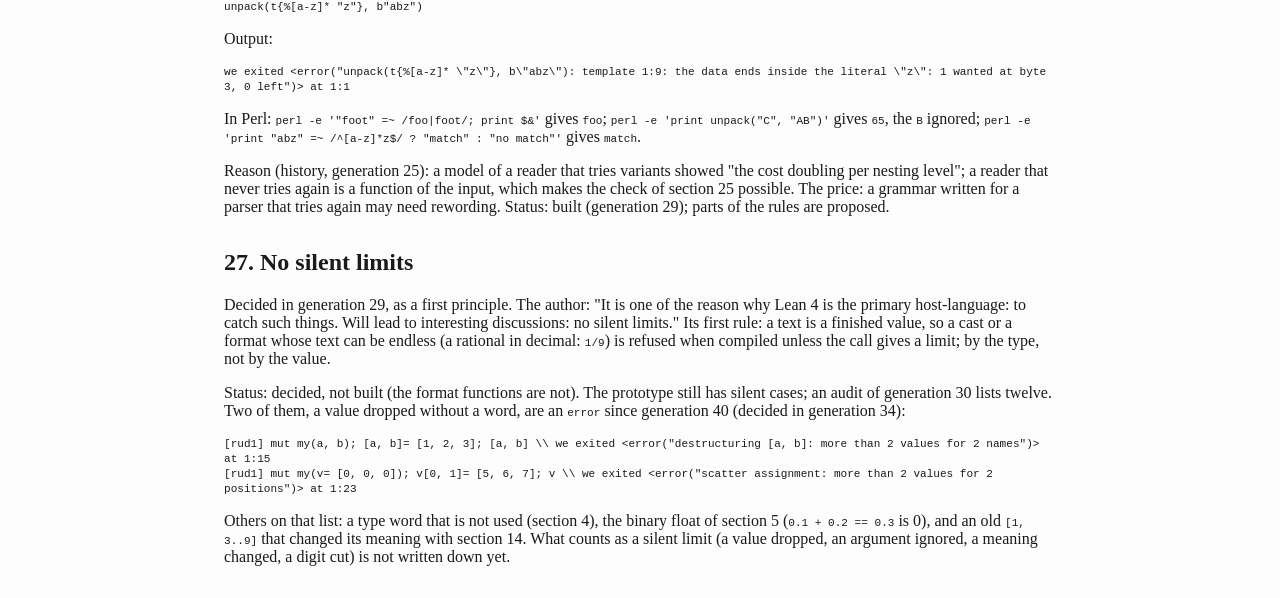
==== commit fab99c42: "Differences: the 1-based list type for translated gp code is back, named vector (proposed); spec §11" ====
--- a/docs/rud1_differences.html
+++ b/docs/rud1_differences.html
@@ -363,7 +363,8 @@
 out of range is an <code>error</code>, reading as well as storing.</p>
 <pre class="text"><code>[rud1] my(v= [10, 20, 30, 40]); [v[0], v[-1], v[0, -1]] \\ [10,40,[10,40]]
 [rud1] [10, 20, 30][3] \\ we exited &lt;error(&quot;[10, 20, 30][3]: index 3 is outside 0 .. 2&quot;)&gt; at 1:1</code></pre>
-<p>It departs from gp: <code>echo '[10, 20, 30][1]' | gp -q</code> gives <code>10</code>. Status: built.</p>
+<p>It departs from gp: <code>echo '[10, 20, 30][1]' | gp -q</code> gives <code>10</code>. Status: built. A 1-based
+list type for translated gp code, <code>vector</code>, is proposed.</p>
 <h2 id="14-ranges-hold-both-ends-take-a-step-after--and-splice">14. Ranges hold both ends, take a step after <code>;</code>, and splice</h2>
 <p><code>[a..b]</code> runs from <code>a</code> to <code>b</code>, both included; backwards it is empty. A step follows a <code>;</code>
 and its sign is the direction: <code>[a..b;s]</code>. A range among the other elements of a list is
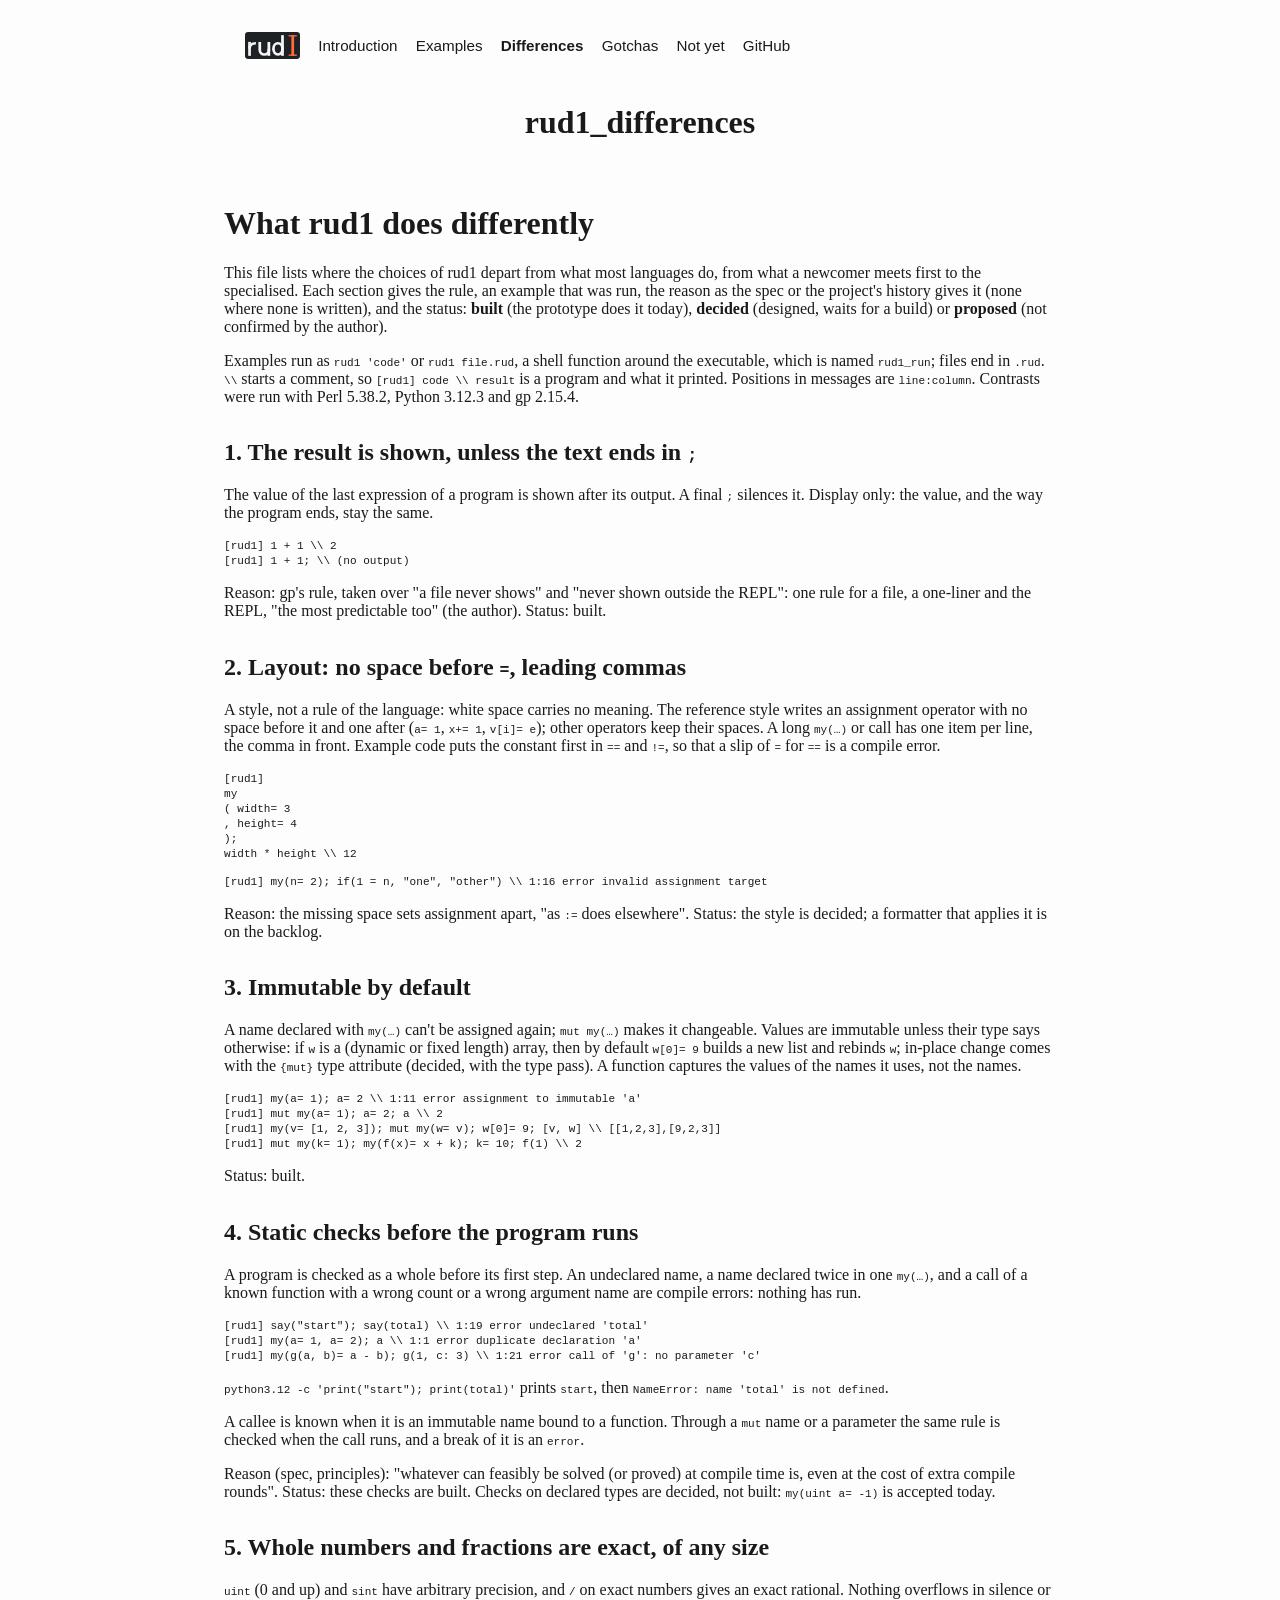
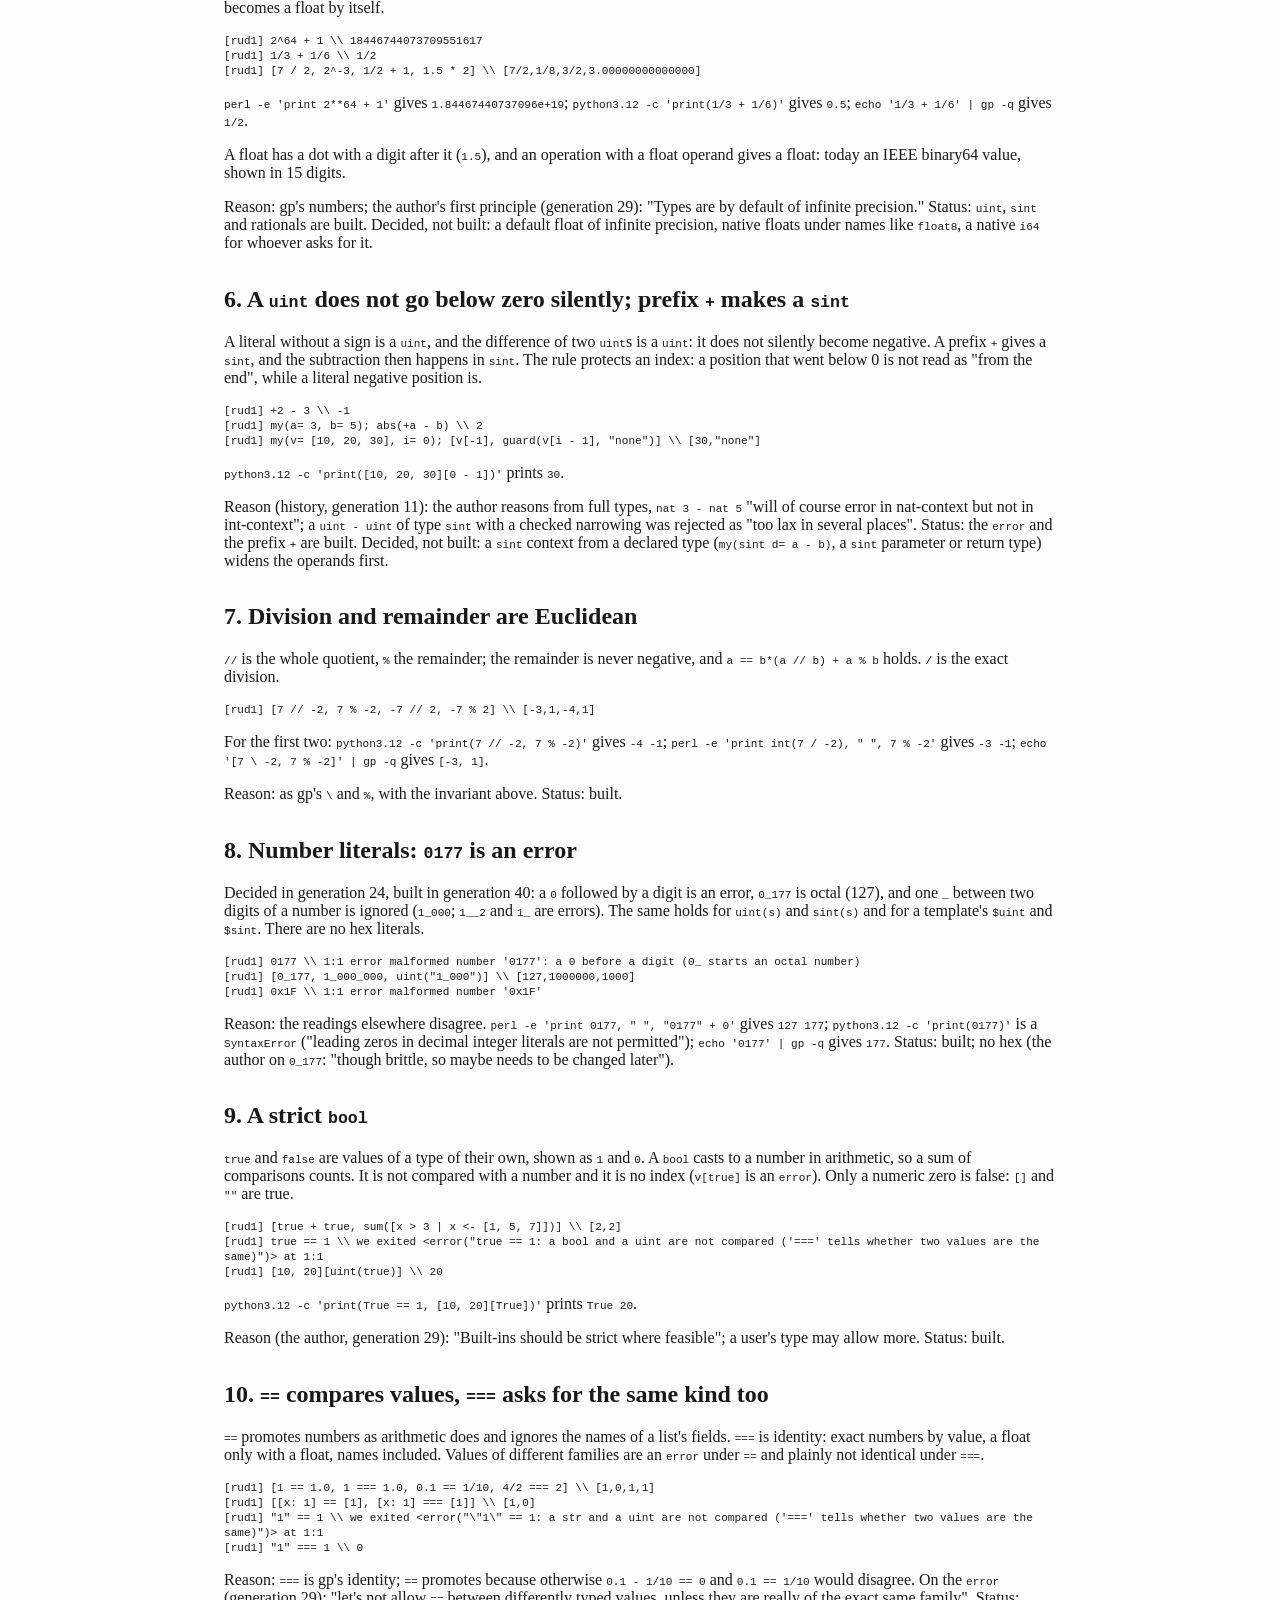
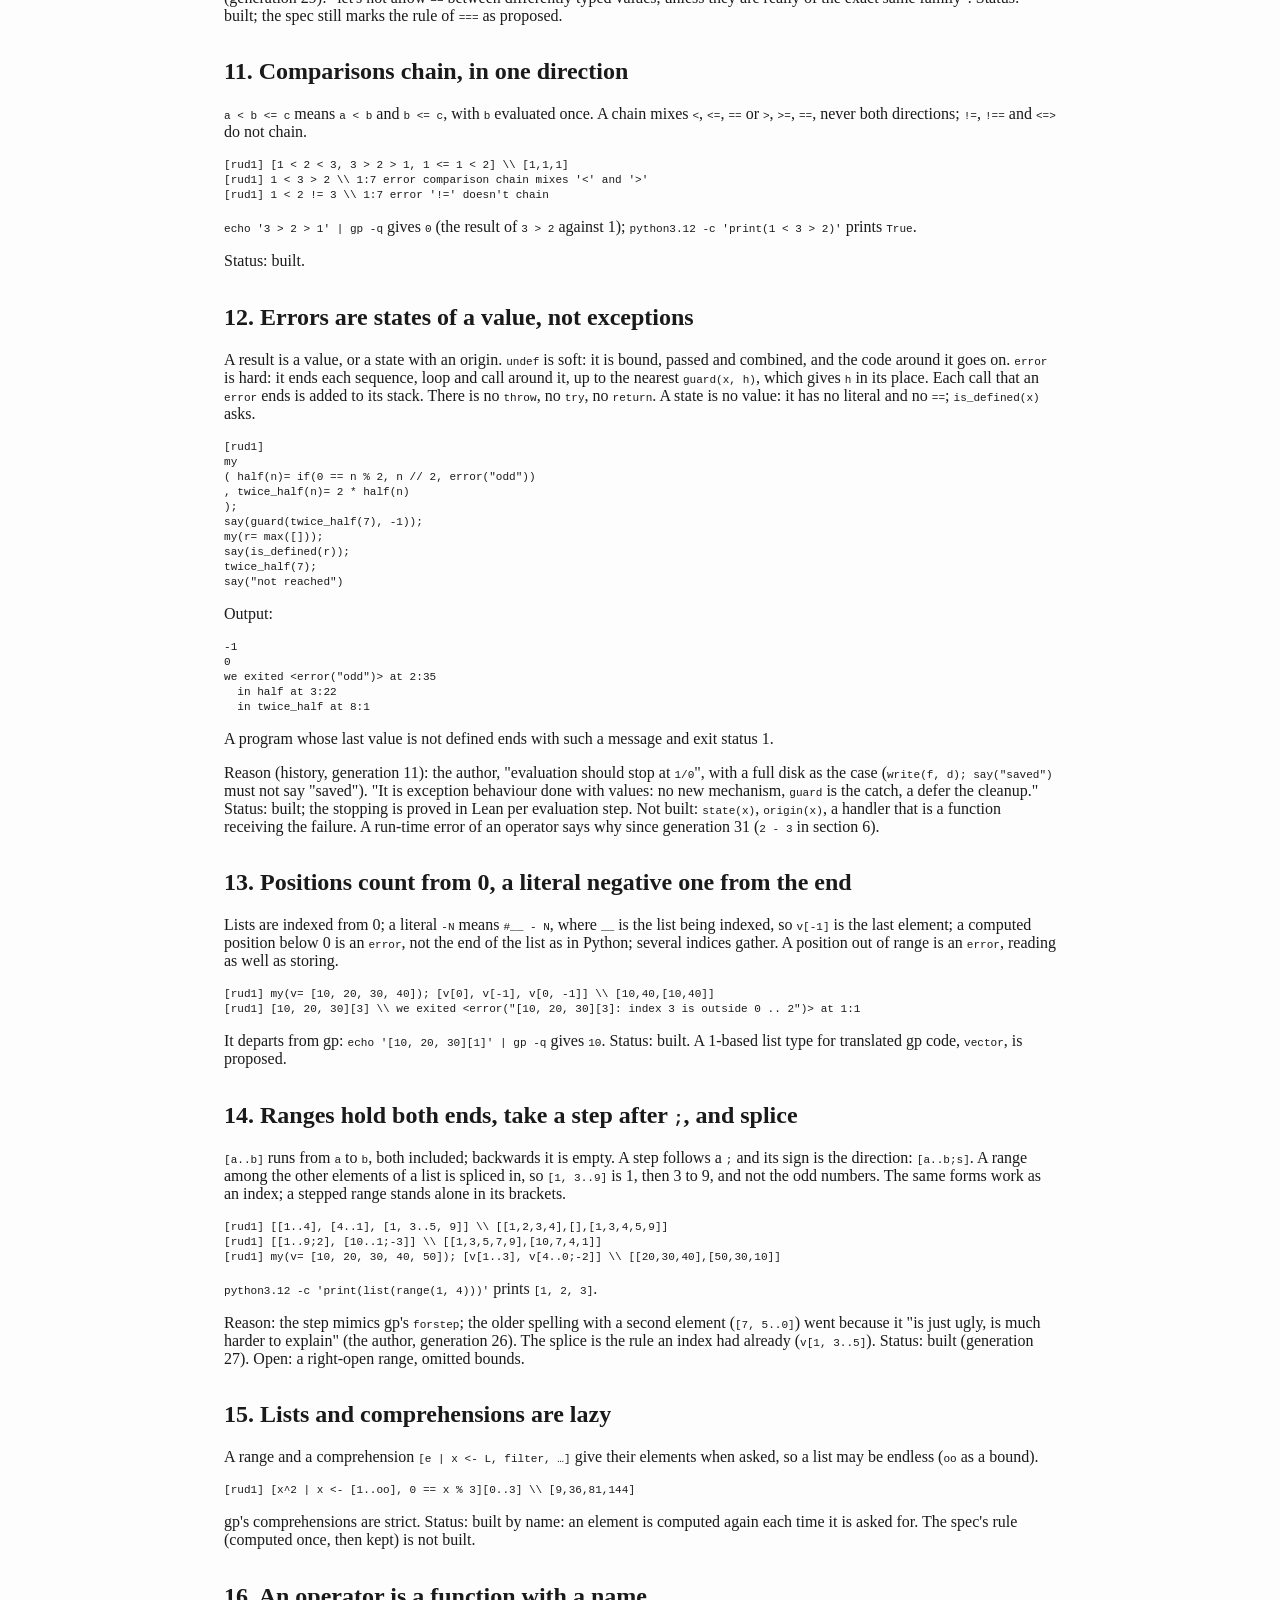
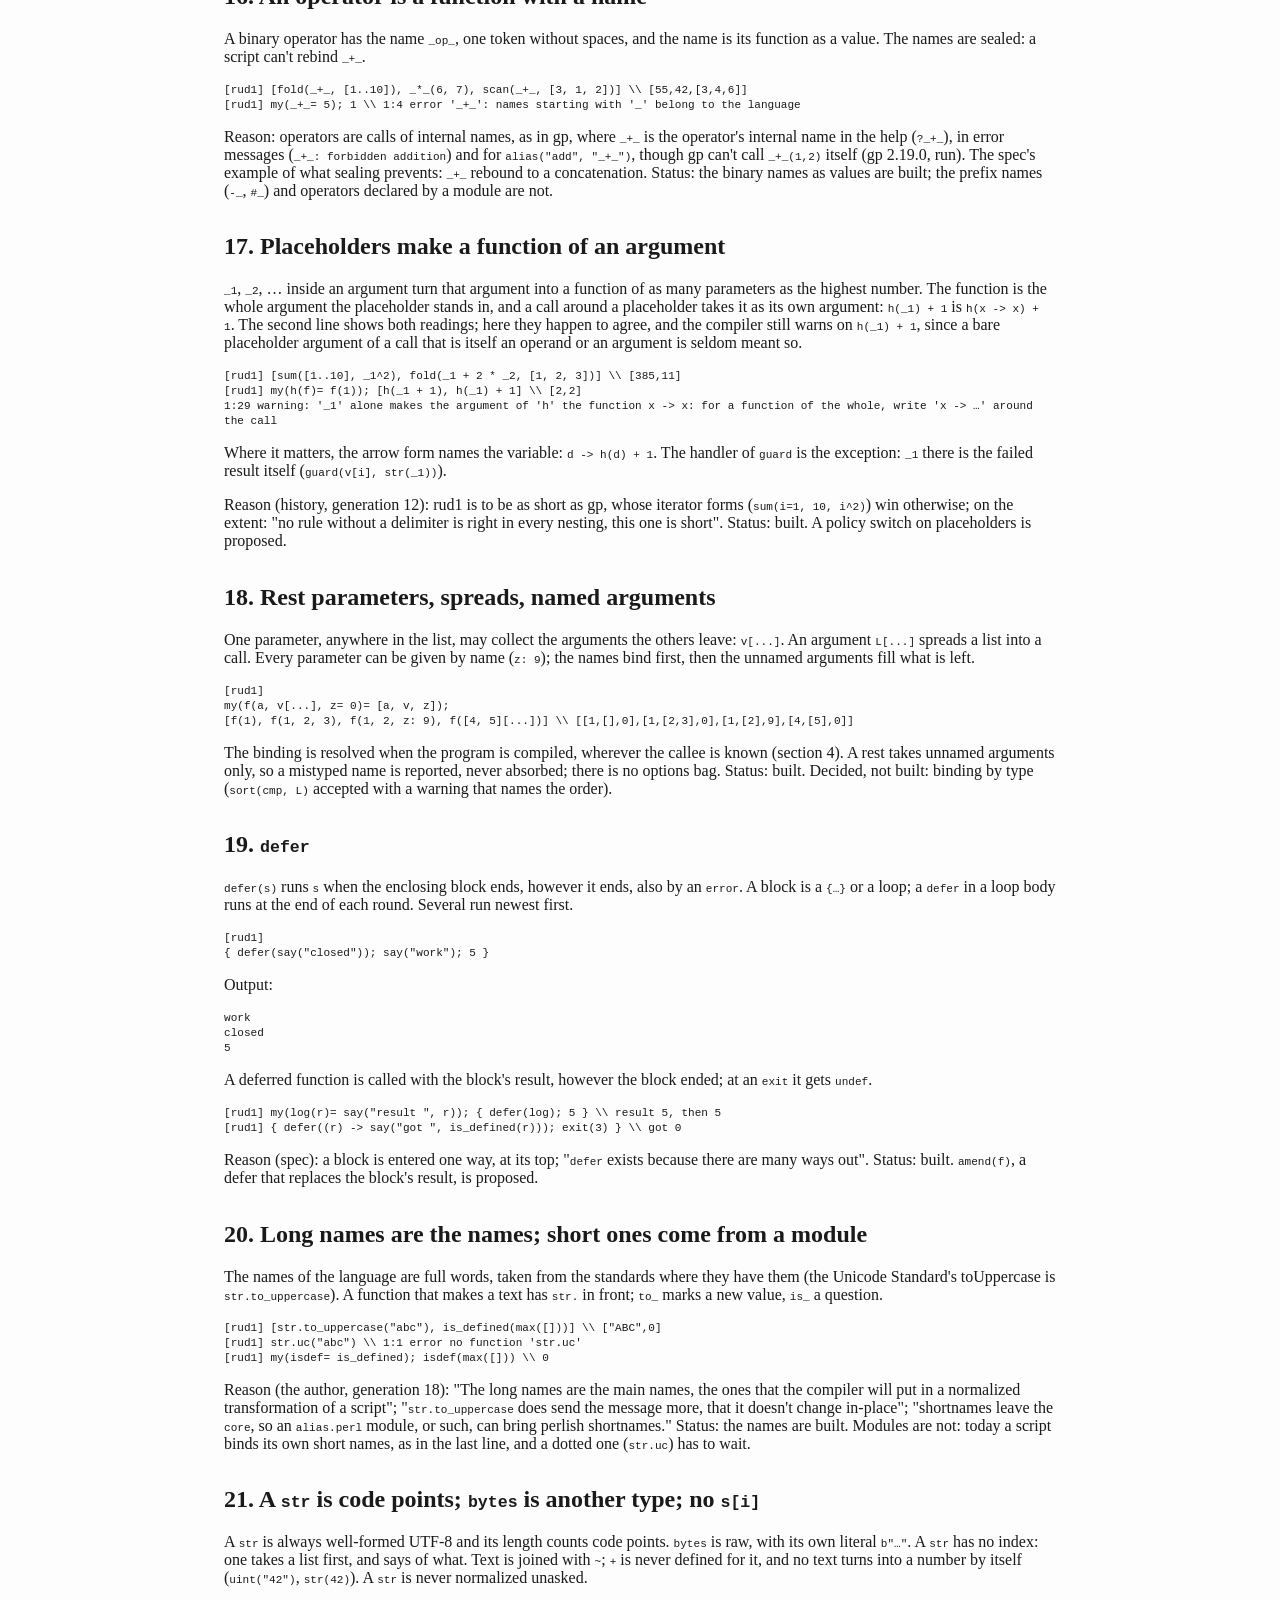
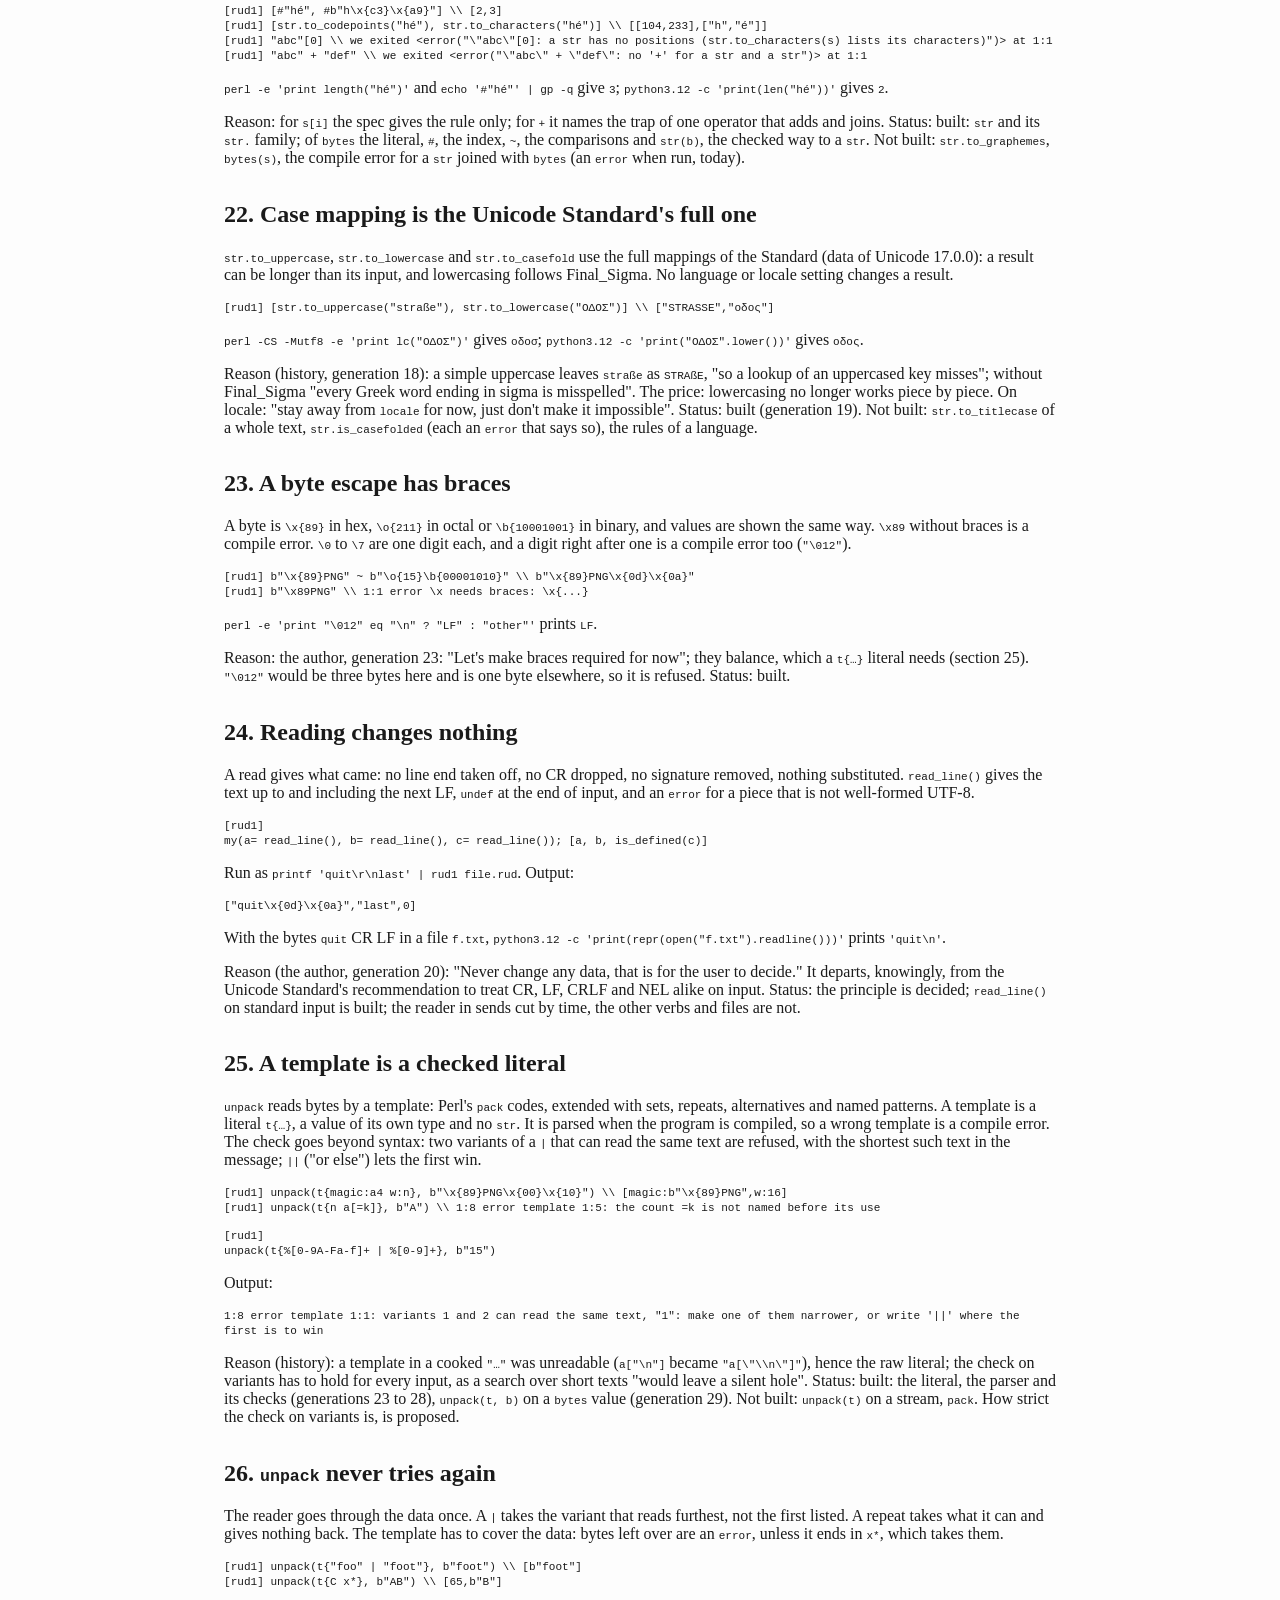
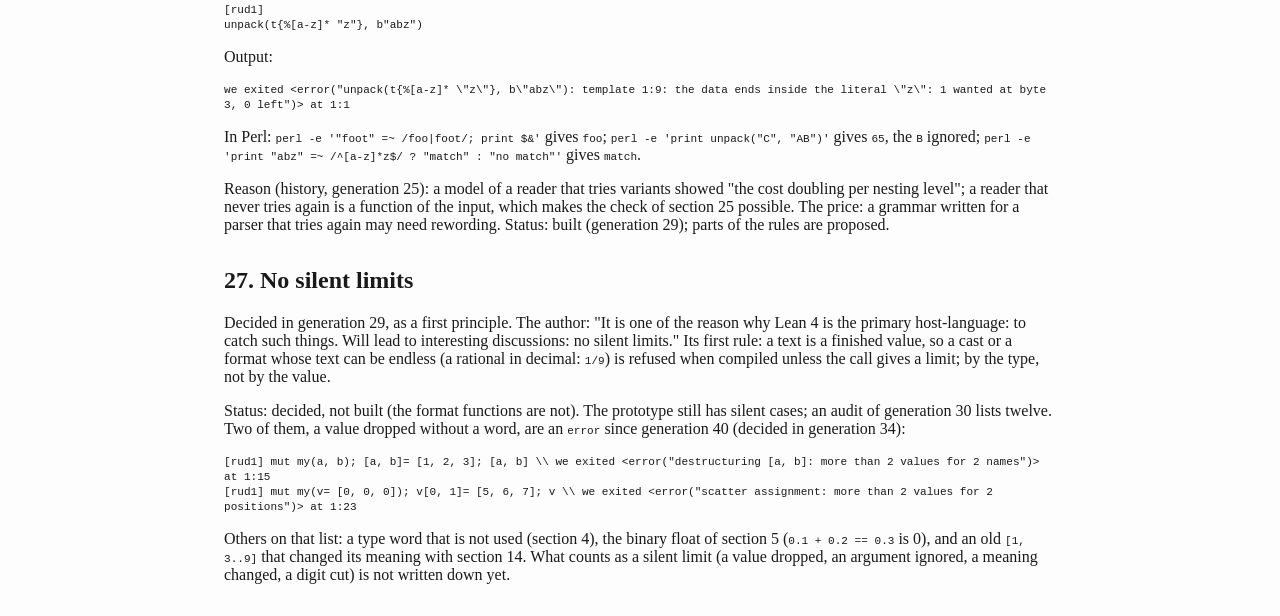
==== commit 11e3d1b4: "Differences §16: gp's _+_ is the operator's internal name in help, errors and alias, not a help name" ====
--- a/docs/rud1_differences.html
+++ b/docs/rud1_differences.html
@@ -389,7 +389,9 @@
 function as a value. The names are sealed: a script can't rebind <code>_+_</code>.</p>
 <pre class="text"><code>[rud1] [fold(_+_, [1..10]), _*_(6, 7), scan(_+_, [3, 1, 2])] \\ [55,42,[3,4,6]]
 [rud1] my(_+_= 5); 1 \\ 1:4 error &#39;_+_&#39;: names starting with &#39;_&#39; belong to the language</code></pre>
-<p>Reason: operators are calls of internal names, as in gp, where <code>_+_</code> is a help name only.
+<p>Reason: operators are calls of internal names, as in gp, where <code>_+_</code> is the operator's
+internal name in the help (<code>?_+_</code>), in error messages (<code>_+_: forbidden addition</code>) and for
+<code>alias("add", "_+_")</code>, though gp can't call <code>_+_(1,2)</code> itself (gp 2.19.0, run).
 The spec's example of what sealing prevents: <code>_+_</code> rebound to a concatenation. Status: the
 binary names as values are built; the prefix names (<code>-_</code>, <code>#_</code>) and operators declared by
 a module are not.</p>
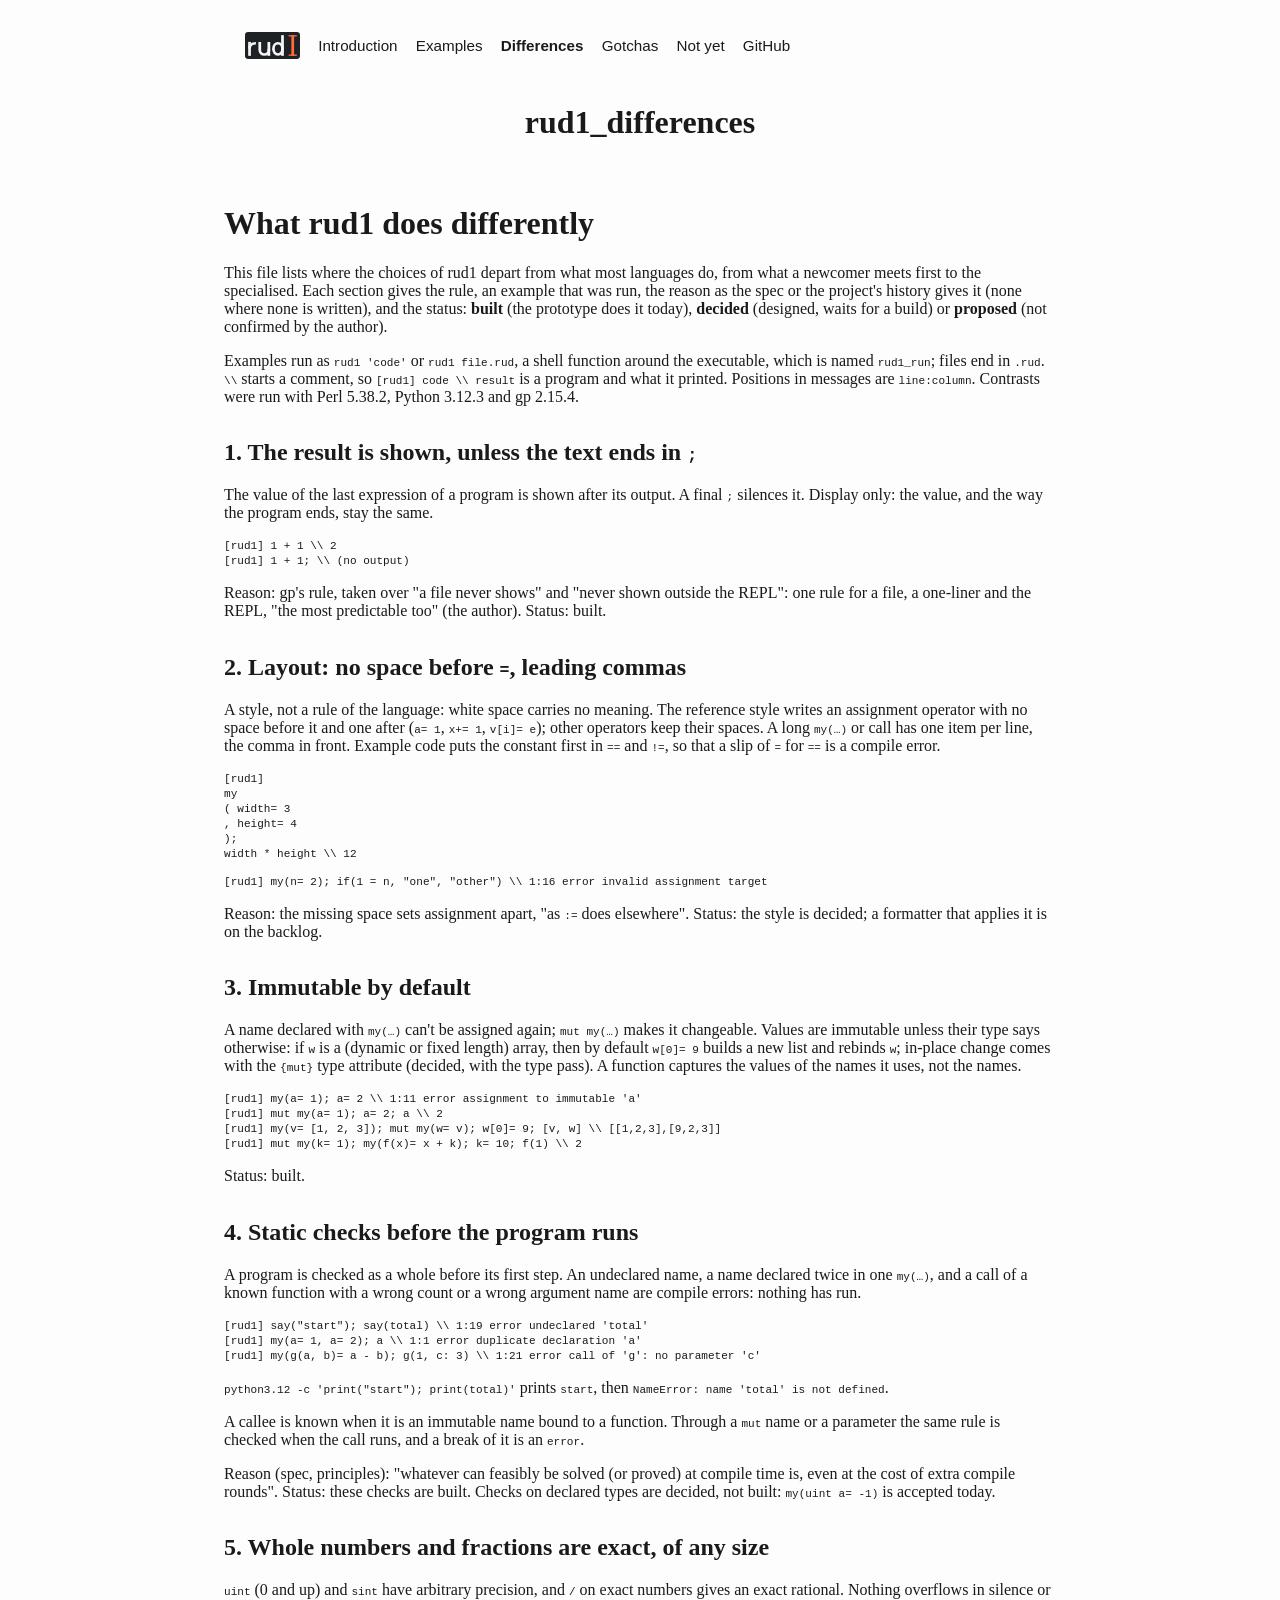
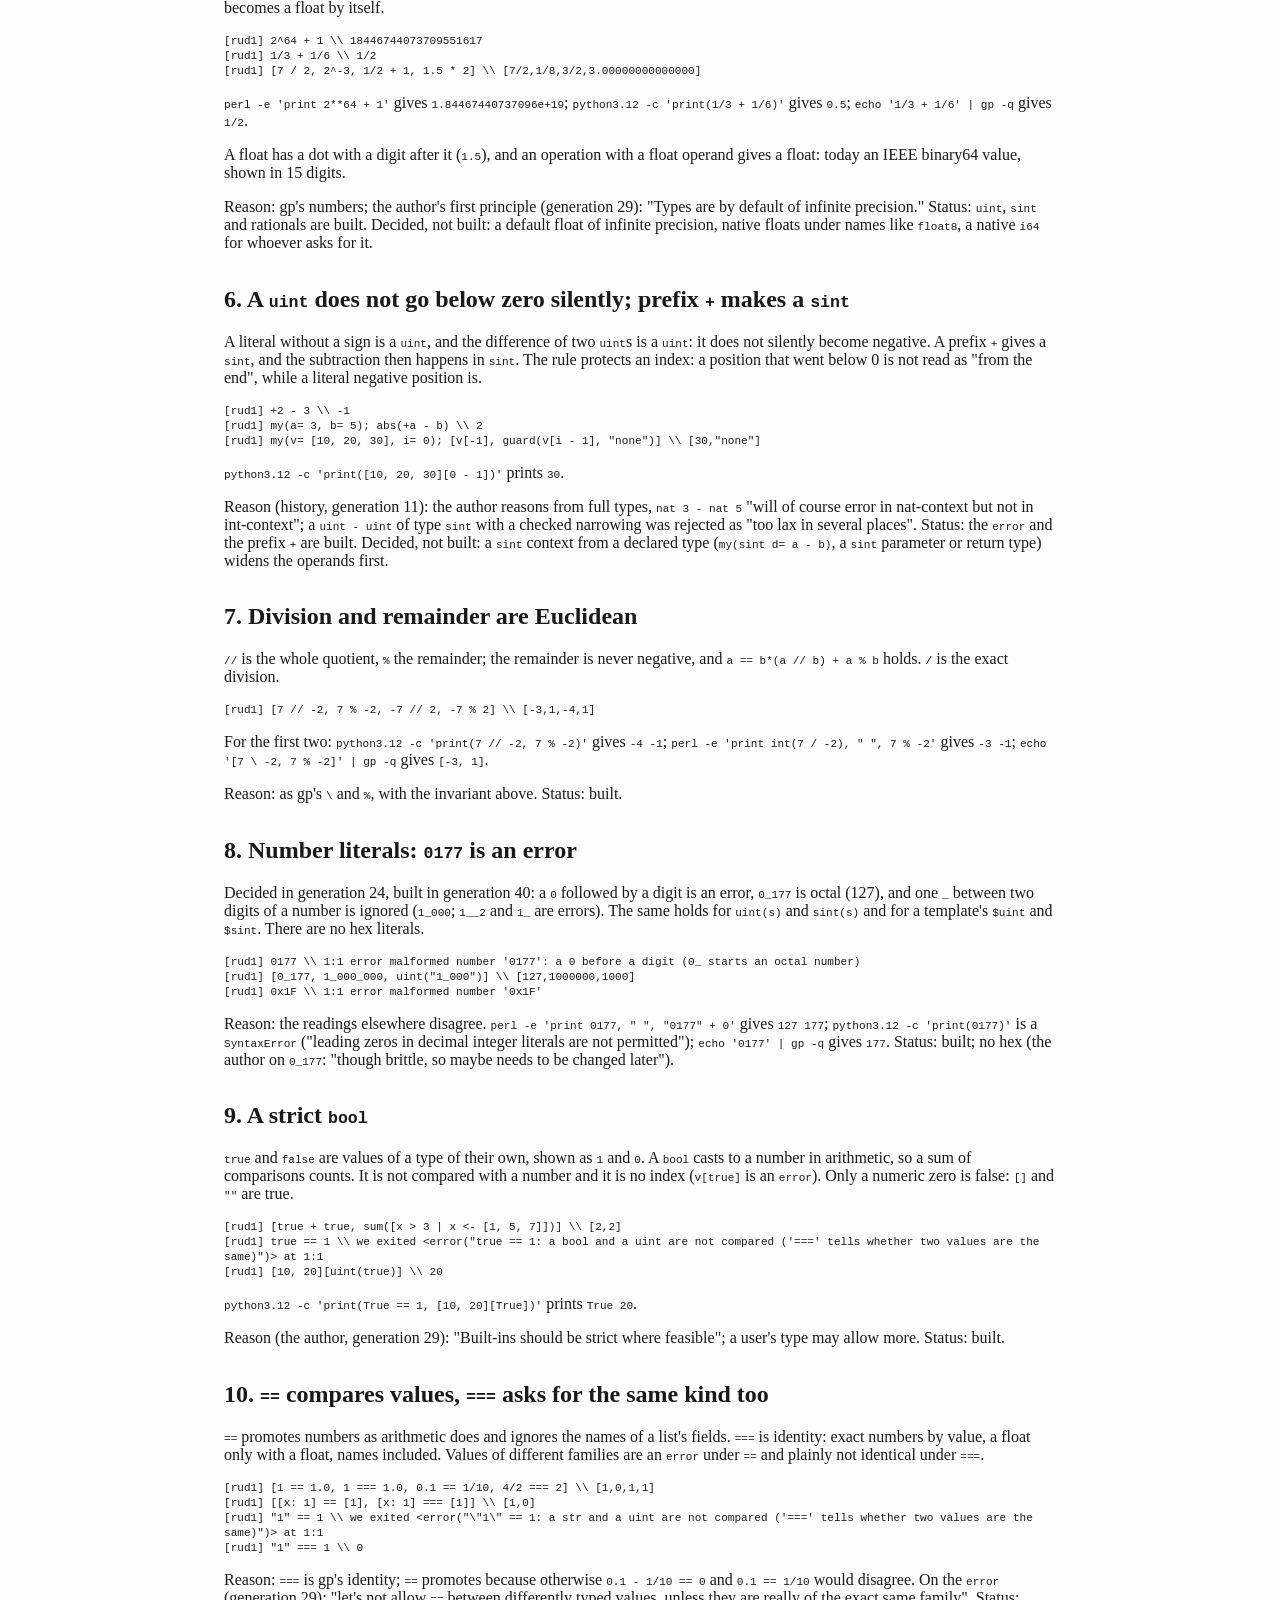
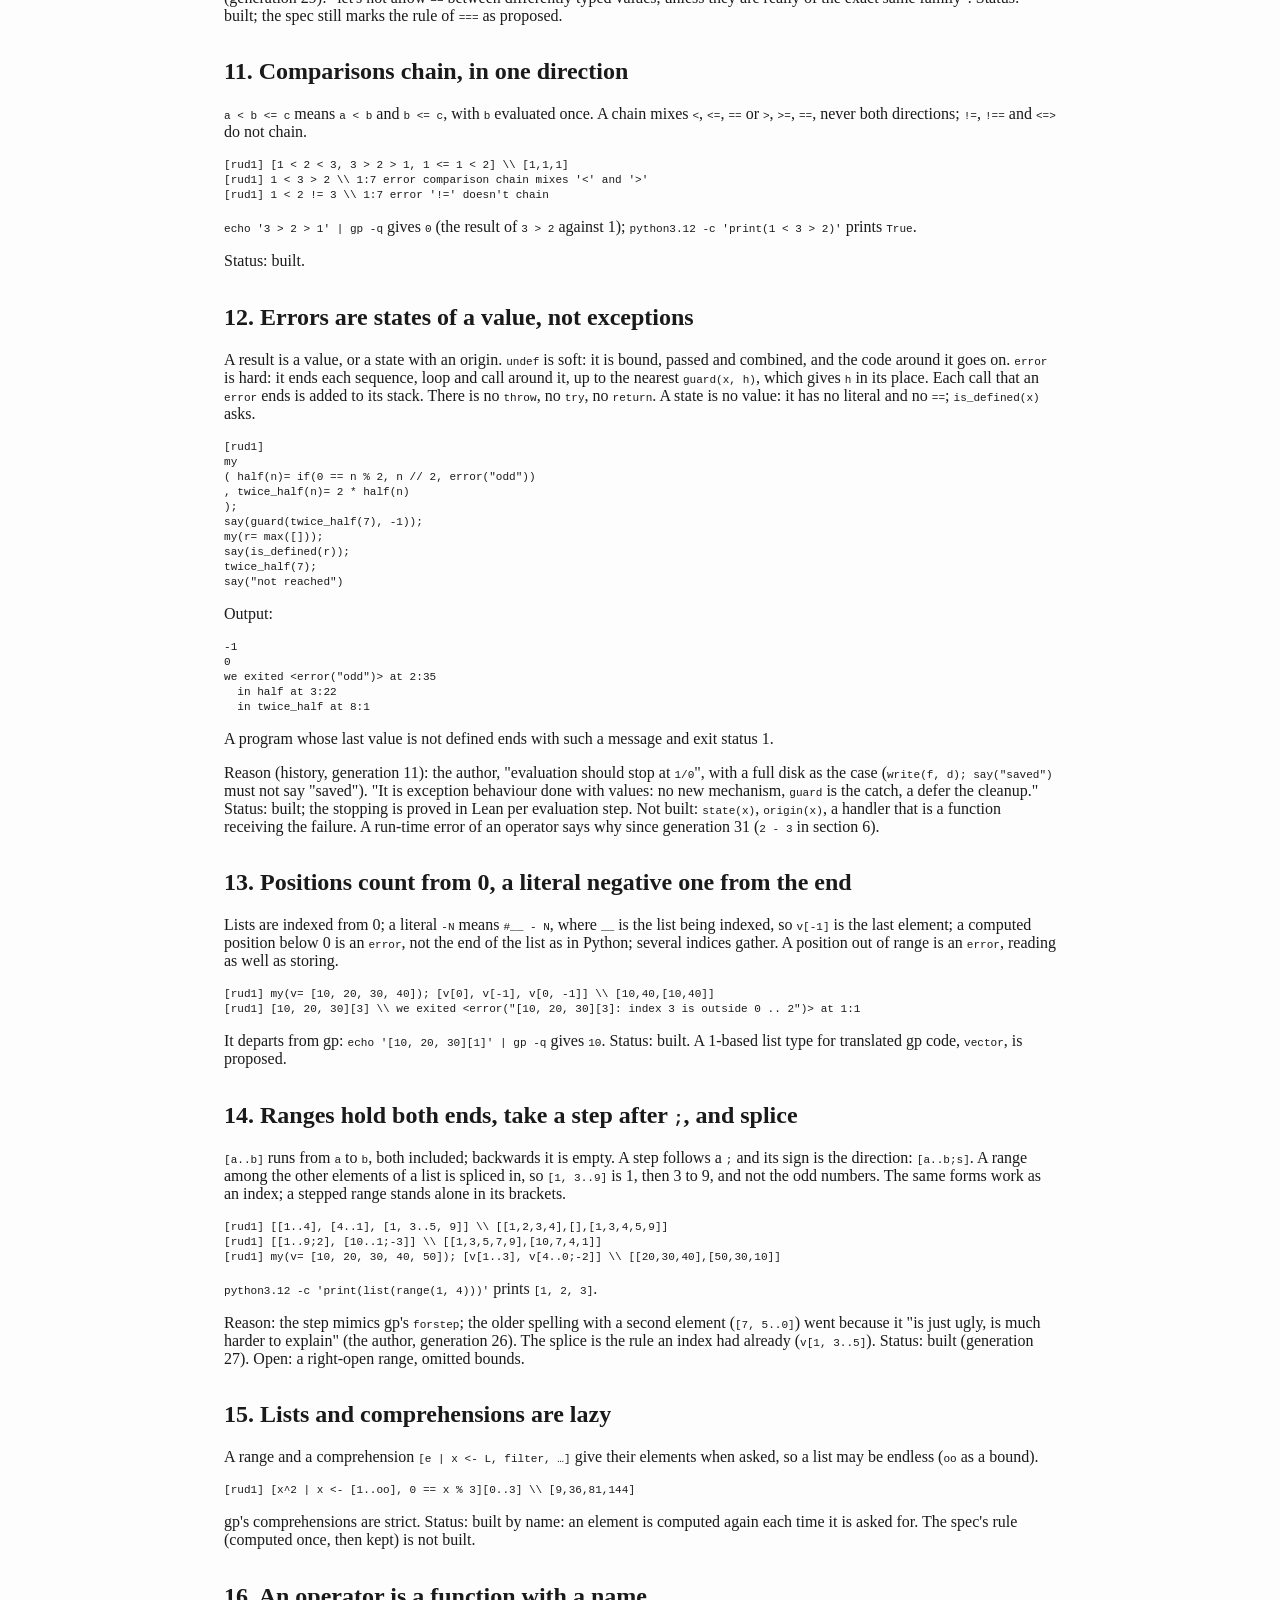
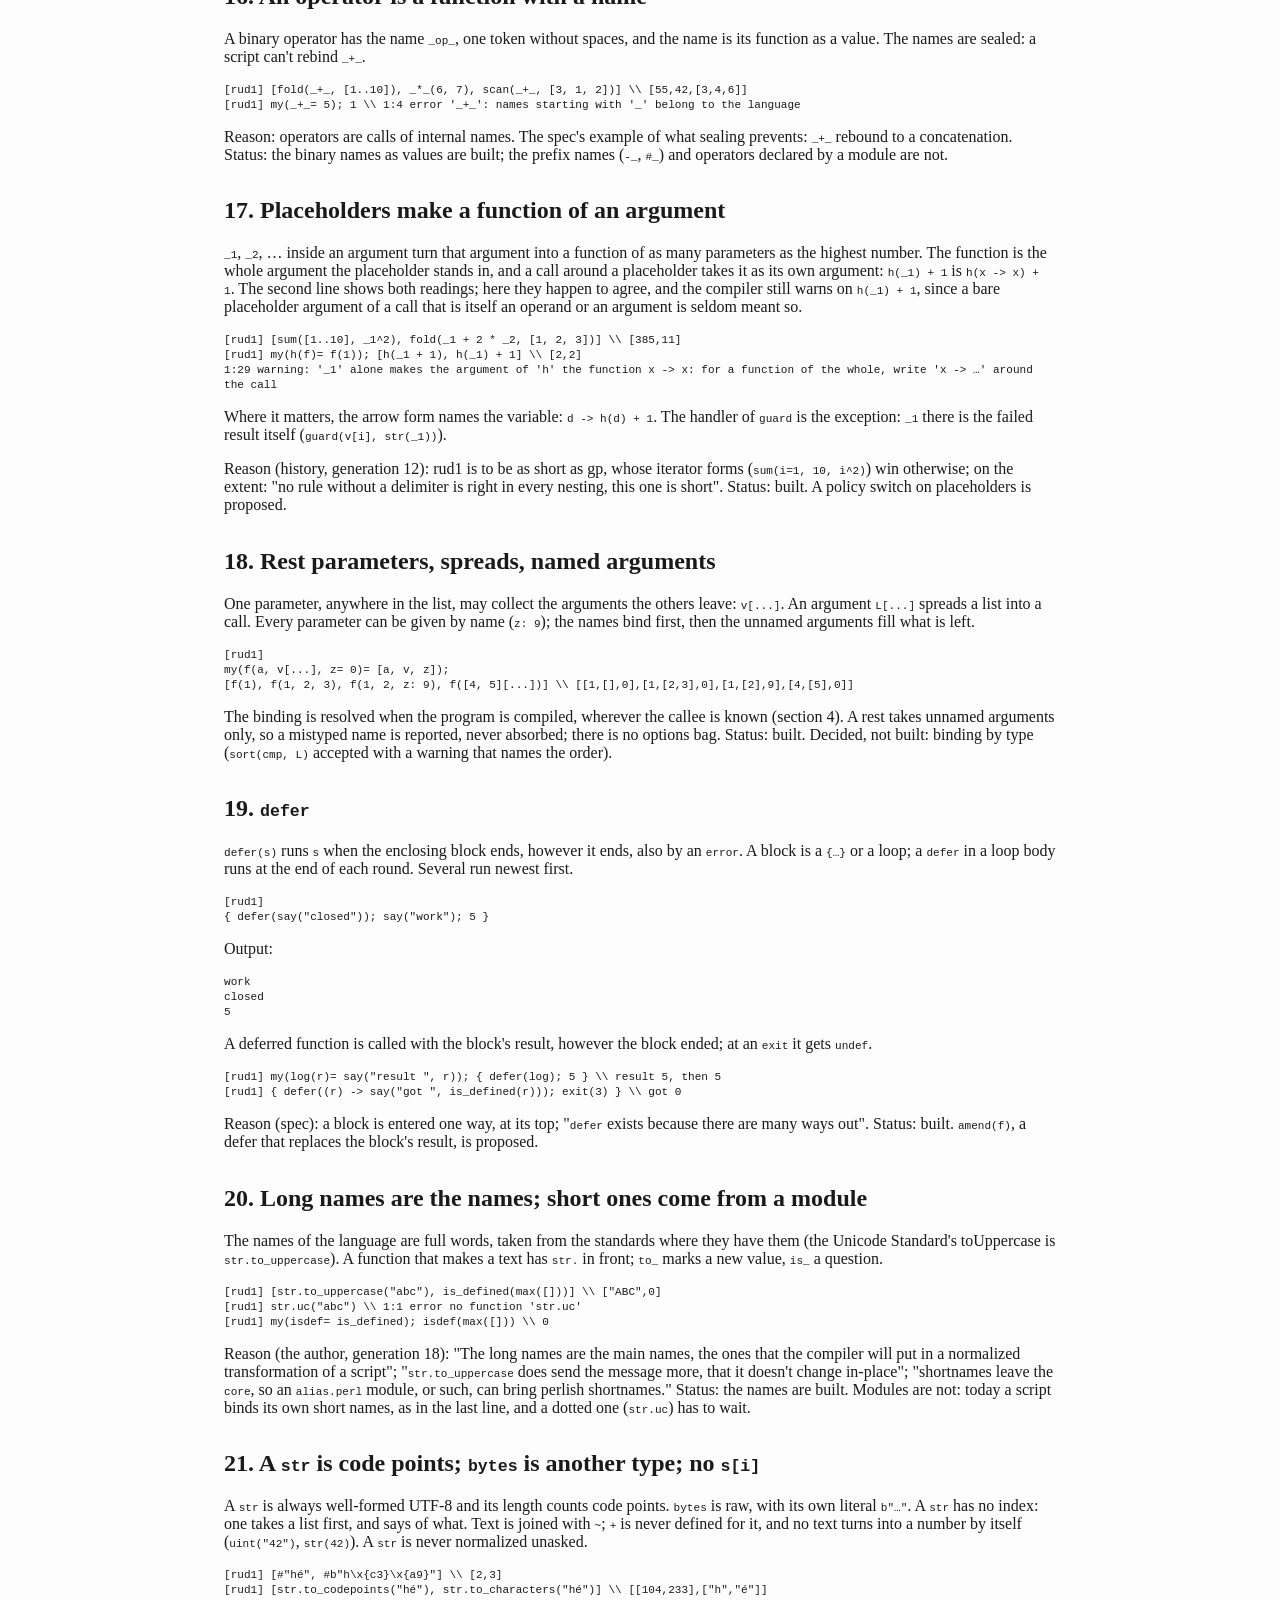
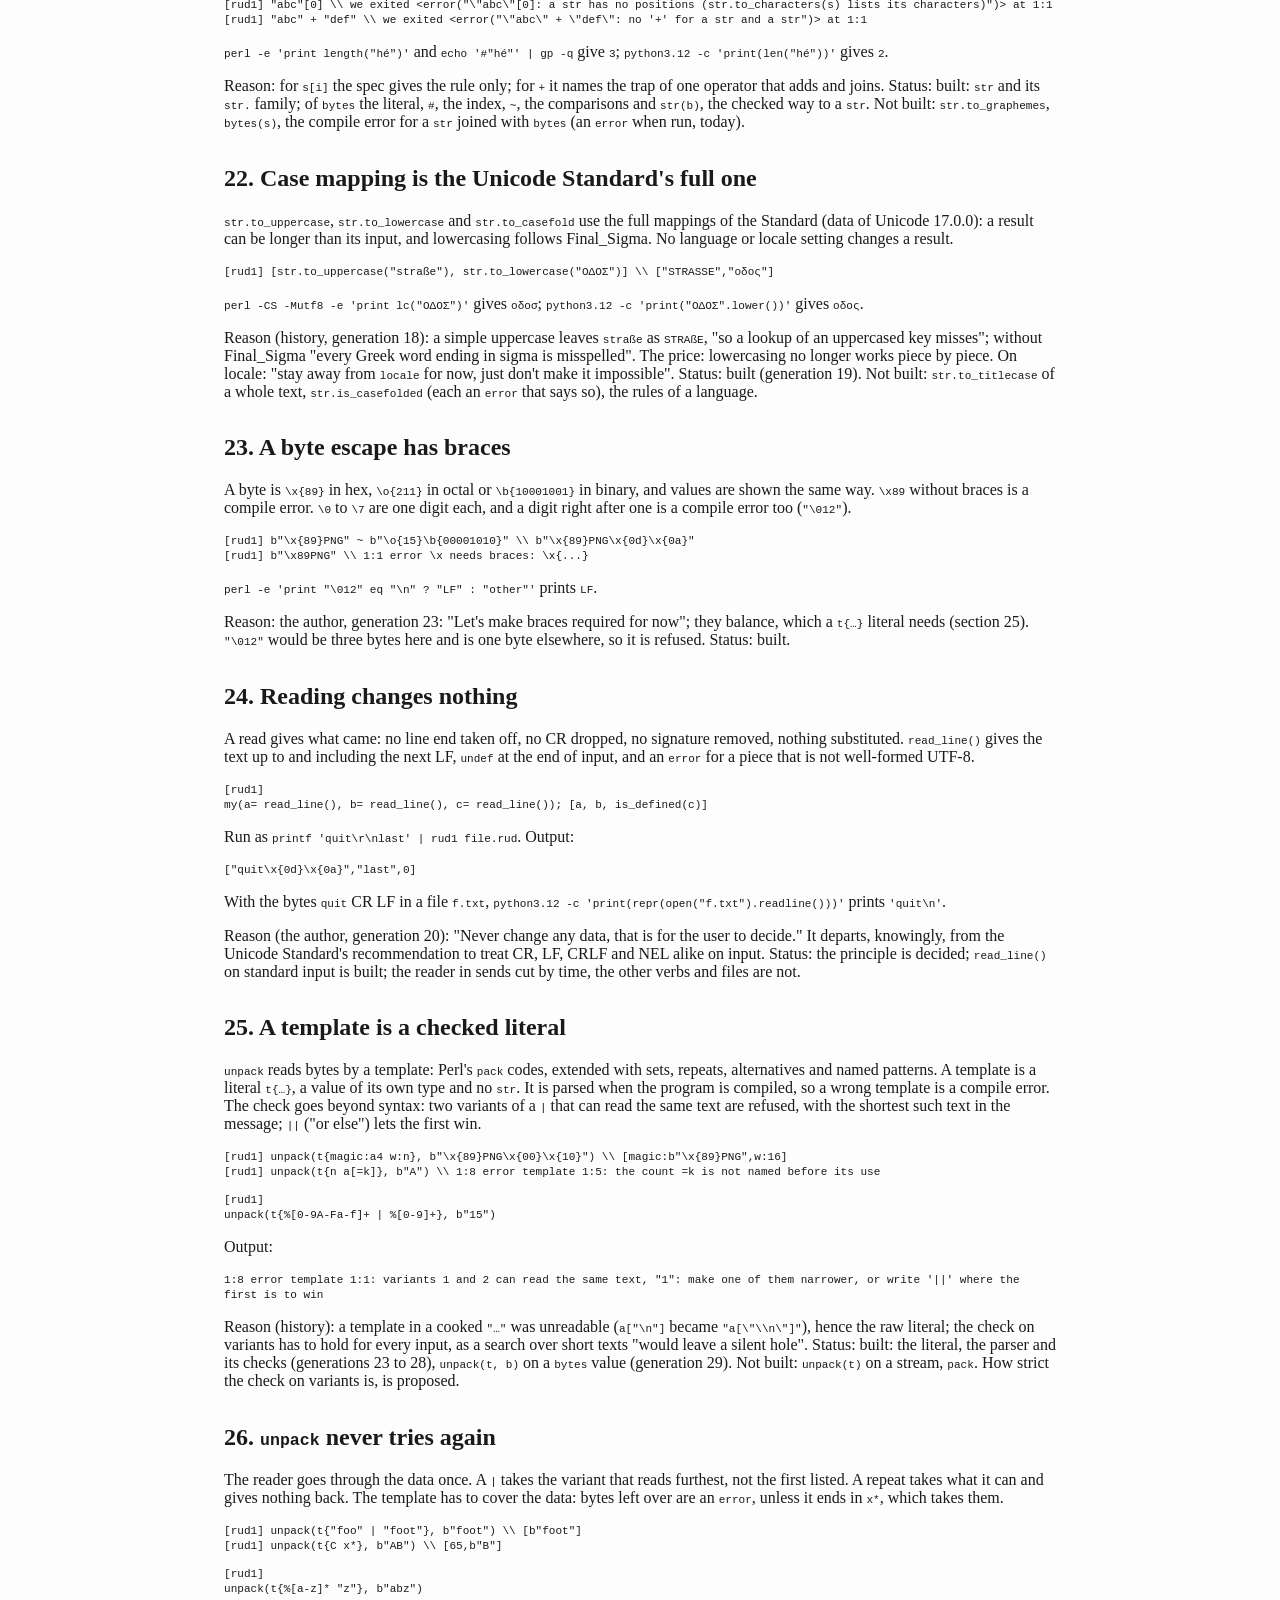
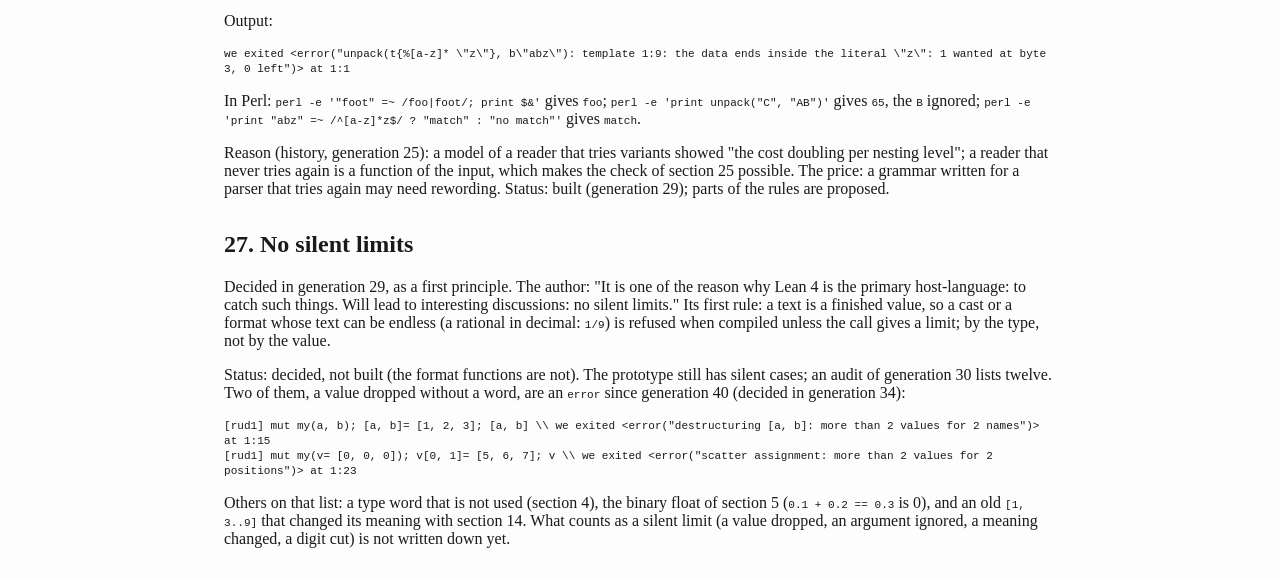
==== commit 7c7b2230: "Differences §16: the gp comparison removed (the user: remove such phrases, don't fix them) Co-Author" ====
--- a/docs/rud1_differences.html
+++ b/docs/rud1_differences.html
@@ -389,9 +389,7 @@
 function as a value. The names are sealed: a script can't rebind <code>_+_</code>.</p>
 <pre class="text"><code>[rud1] [fold(_+_, [1..10]), _*_(6, 7), scan(_+_, [3, 1, 2])] \\ [55,42,[3,4,6]]
 [rud1] my(_+_= 5); 1 \\ 1:4 error &#39;_+_&#39;: names starting with &#39;_&#39; belong to the language</code></pre>
-<p>Reason: operators are calls of internal names, as in gp, where <code>_+_</code> is the operator's
-internal name in the help (<code>?_+_</code>), in error messages (<code>_+_: forbidden addition</code>) and for
-<code>alias("add", "_+_")</code>, though gp can't call <code>_+_(1,2)</code> itself (gp 2.19.0, run).
+<p>Reason: operators are calls of internal names.
 The spec's example of what sealing prevents: <code>_+_</code> rebound to a concatenation. Status: the
 binary names as values are built; the prefix names (<code>-_</code>, <code>#_</code>) and operators declared by
 a module are not.</p>
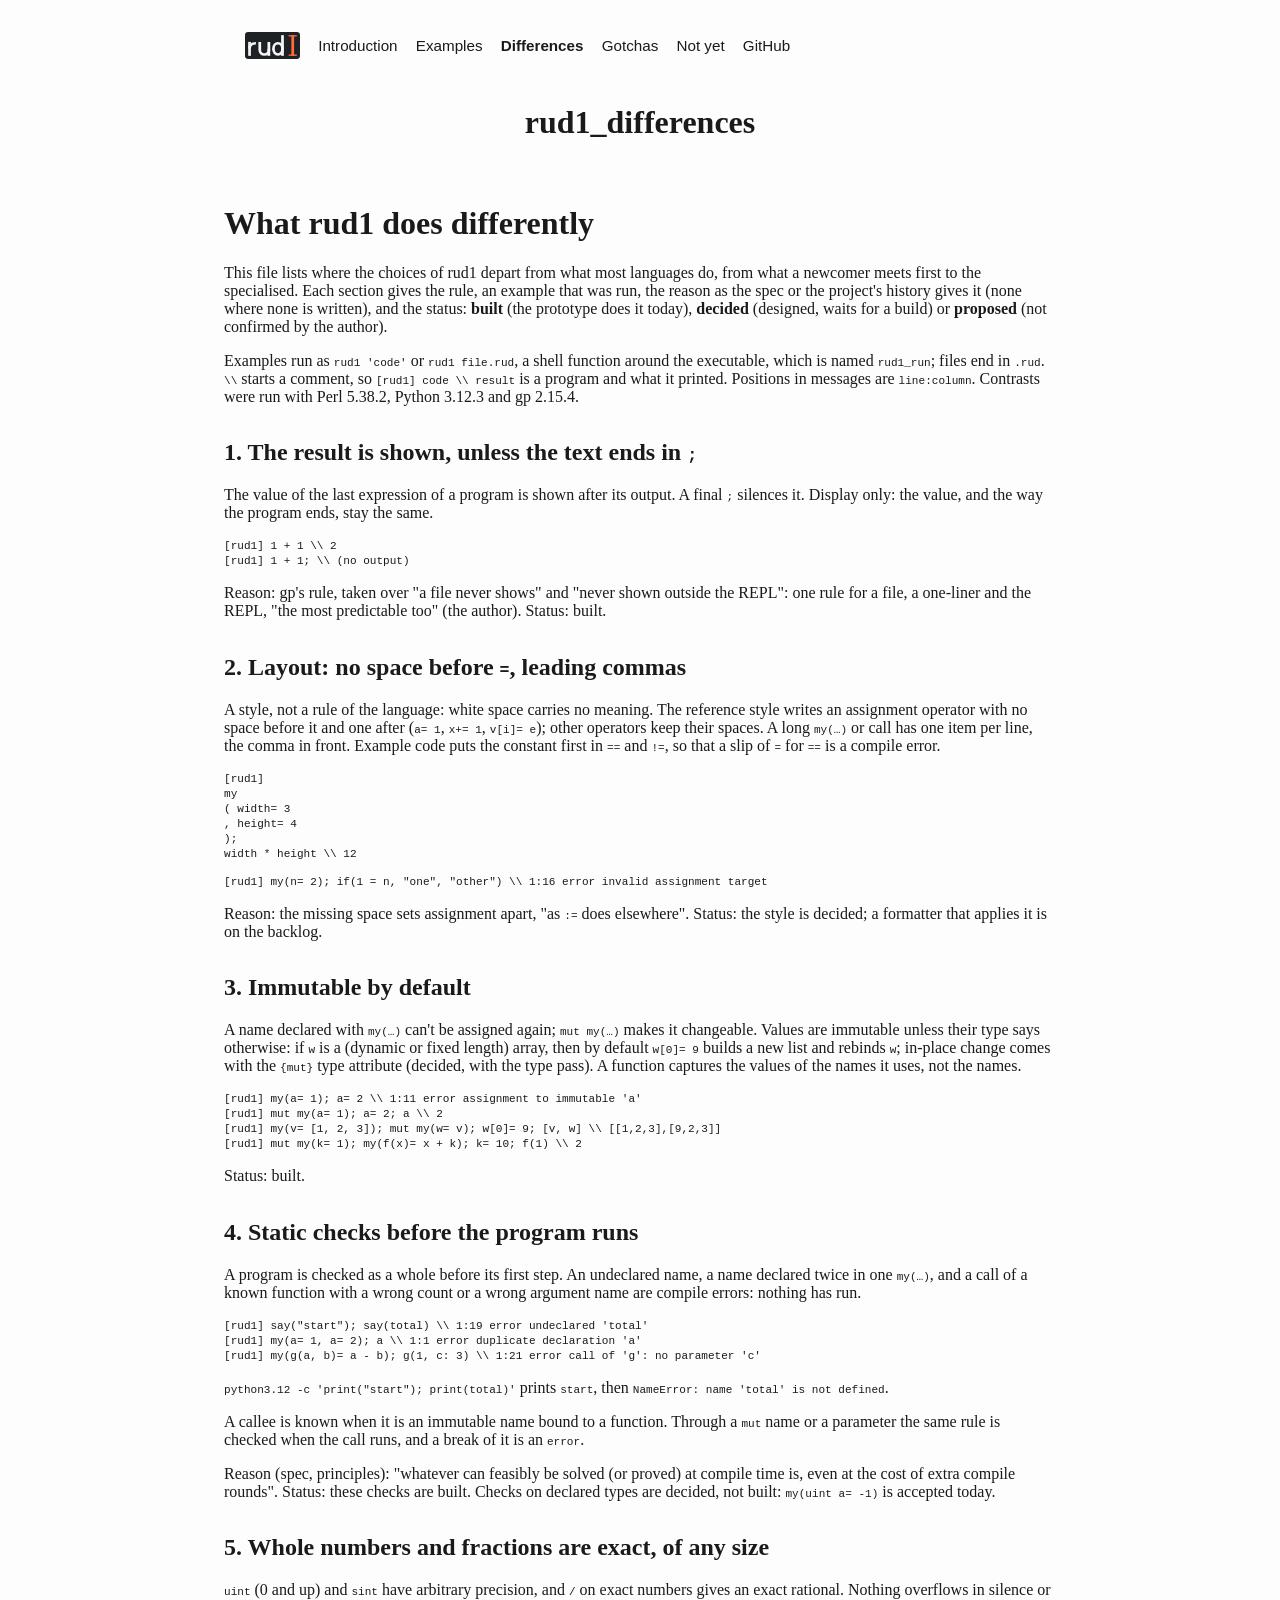
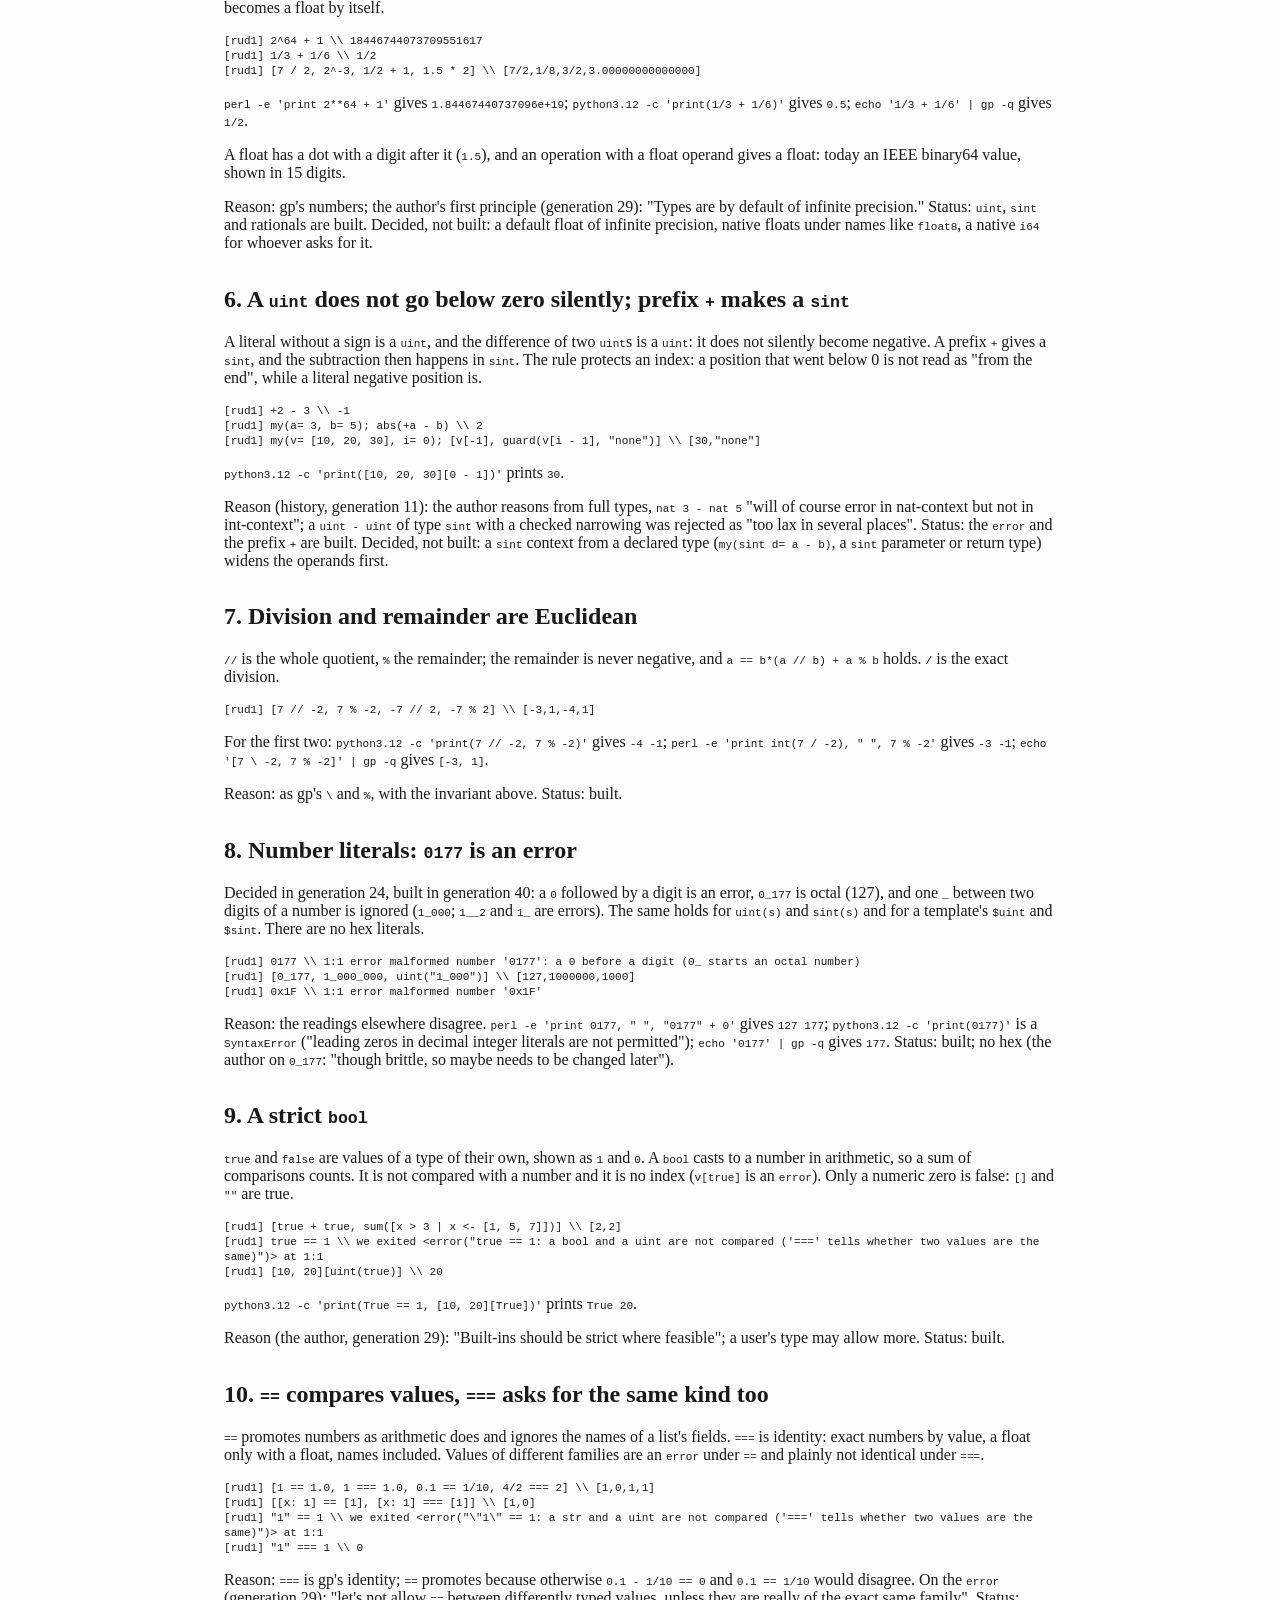
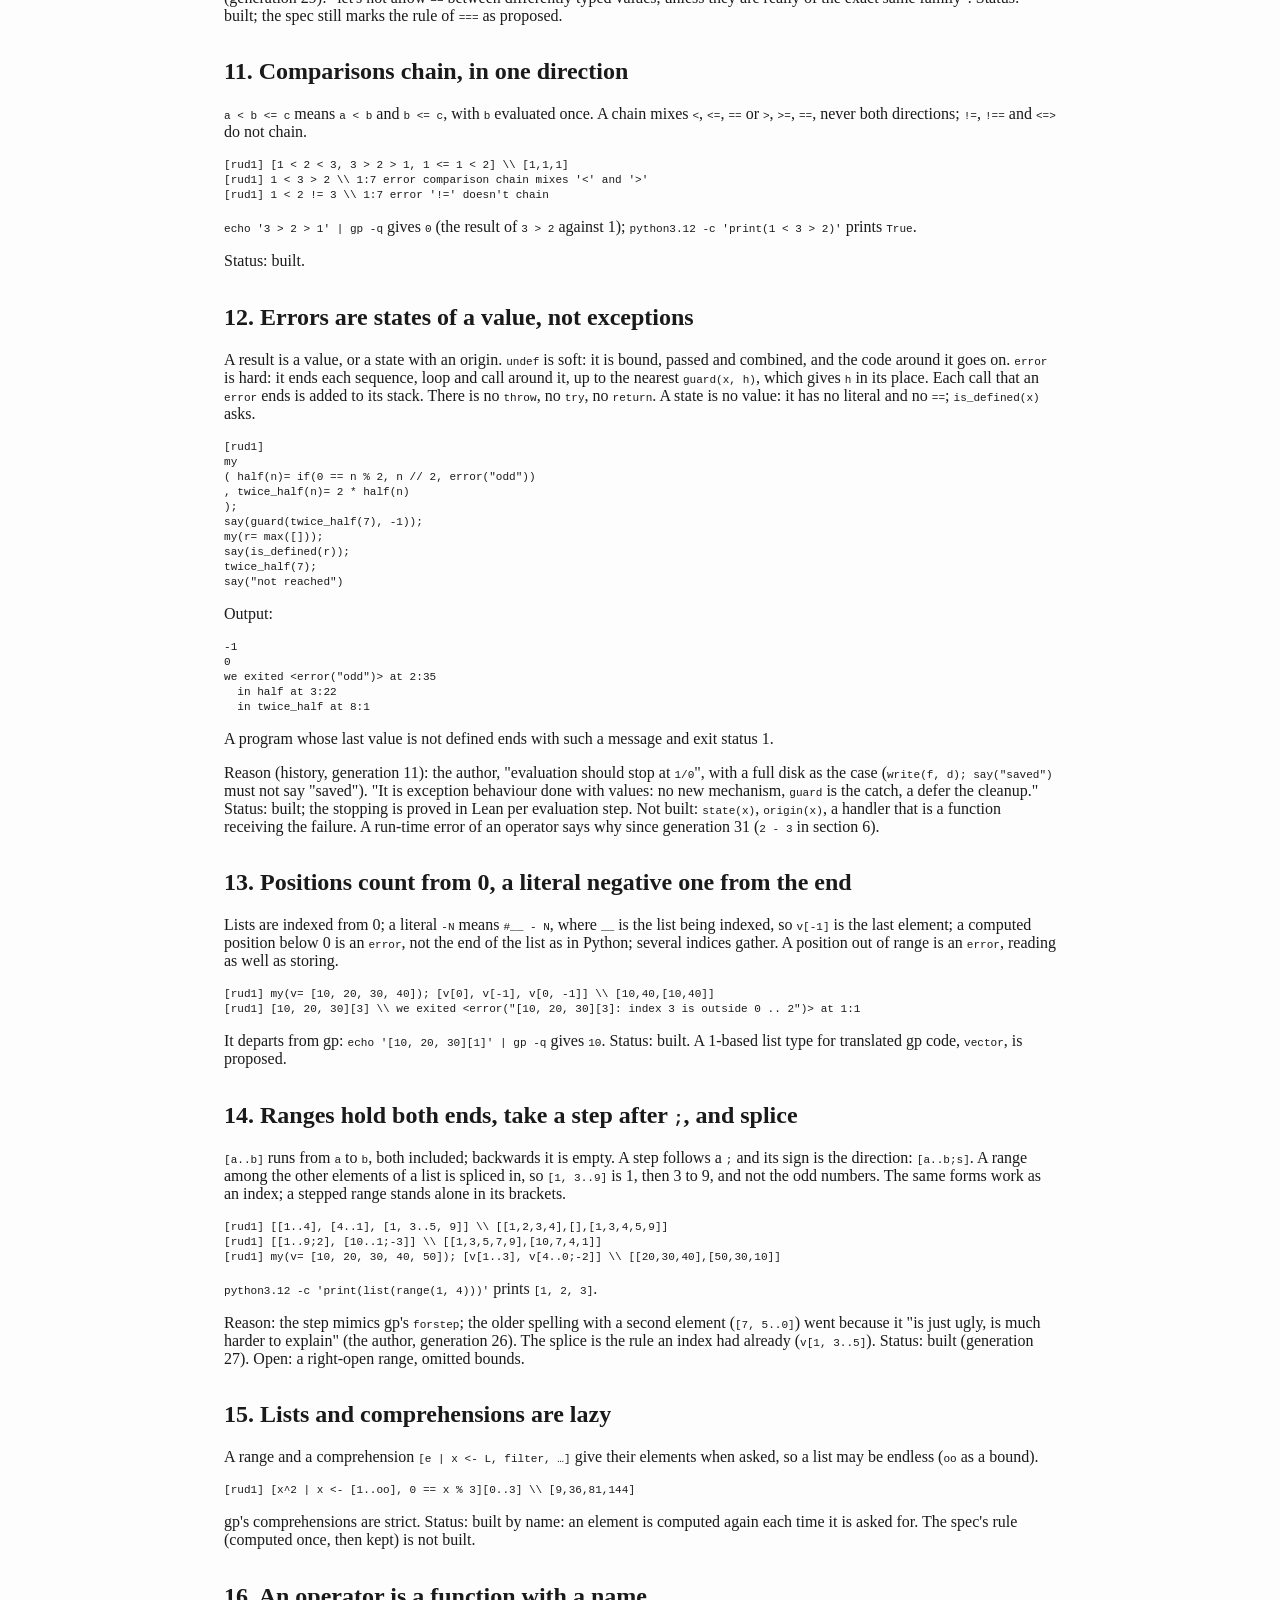
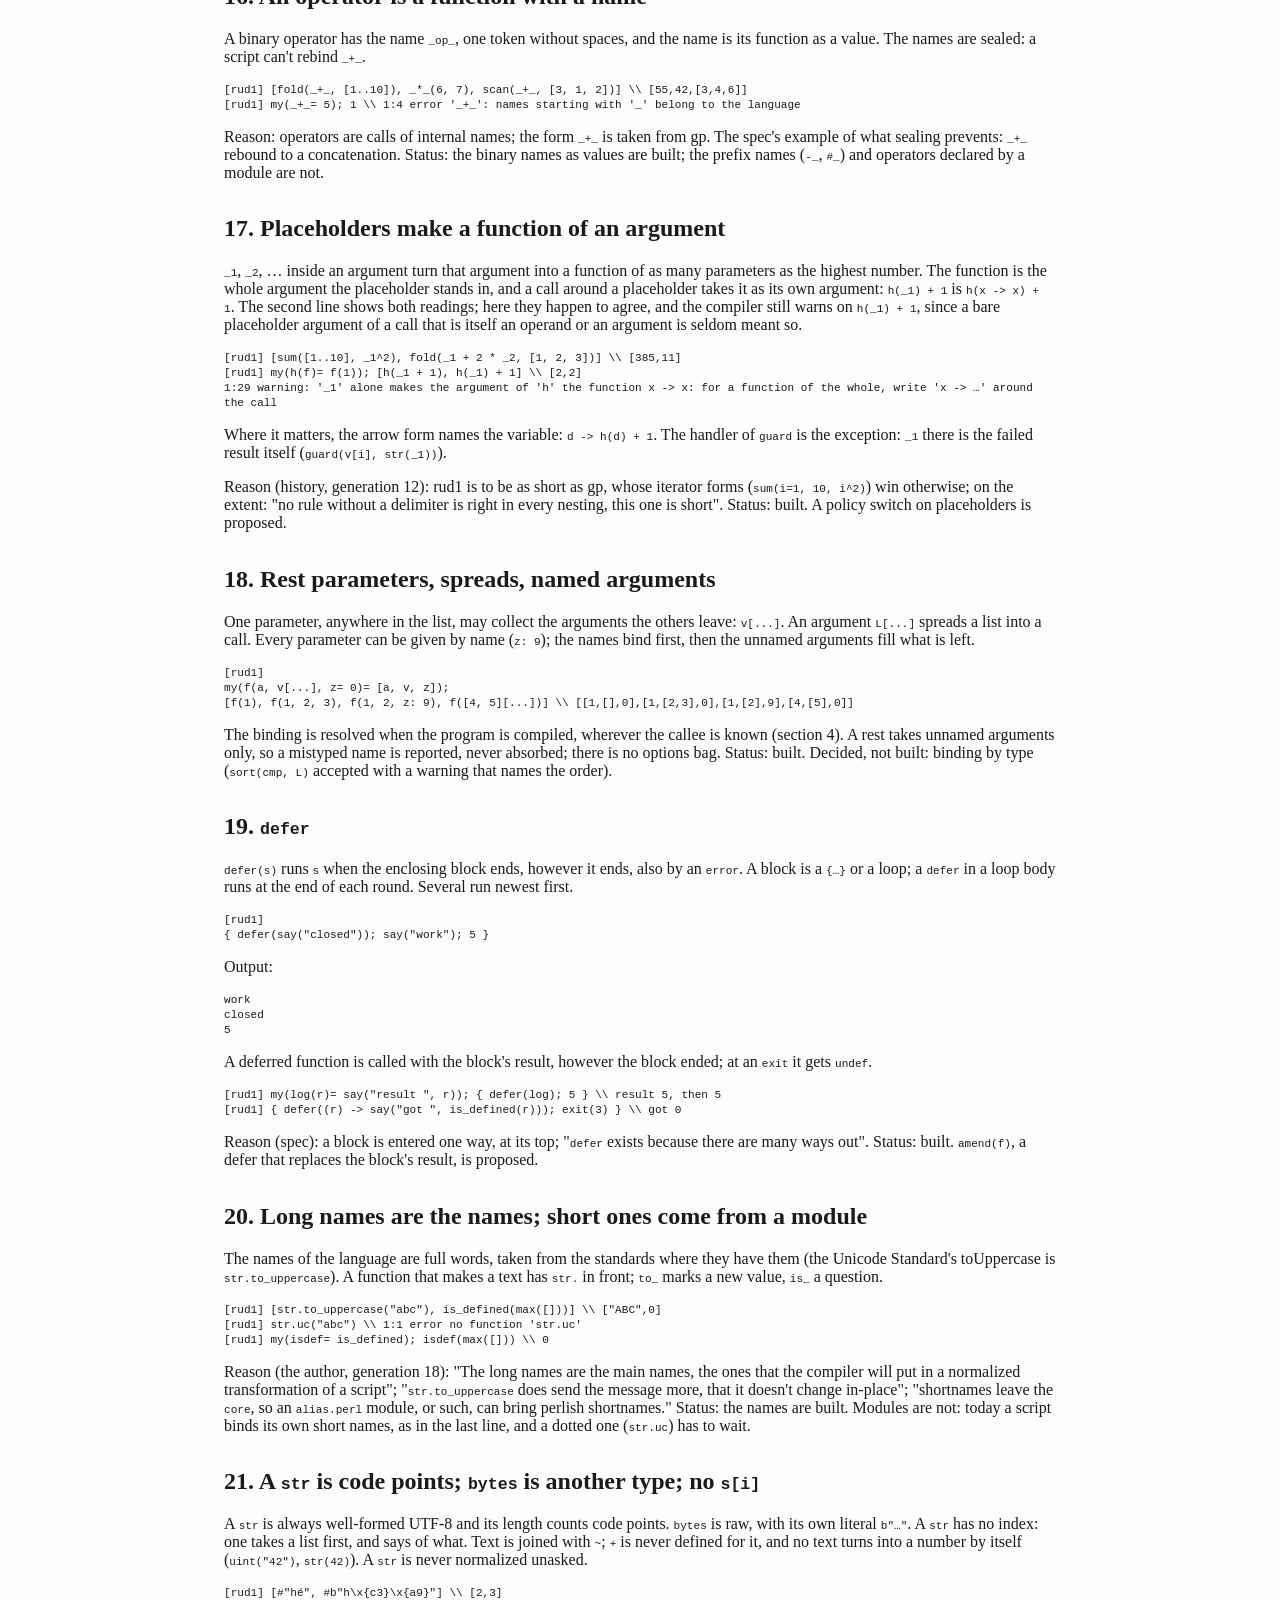
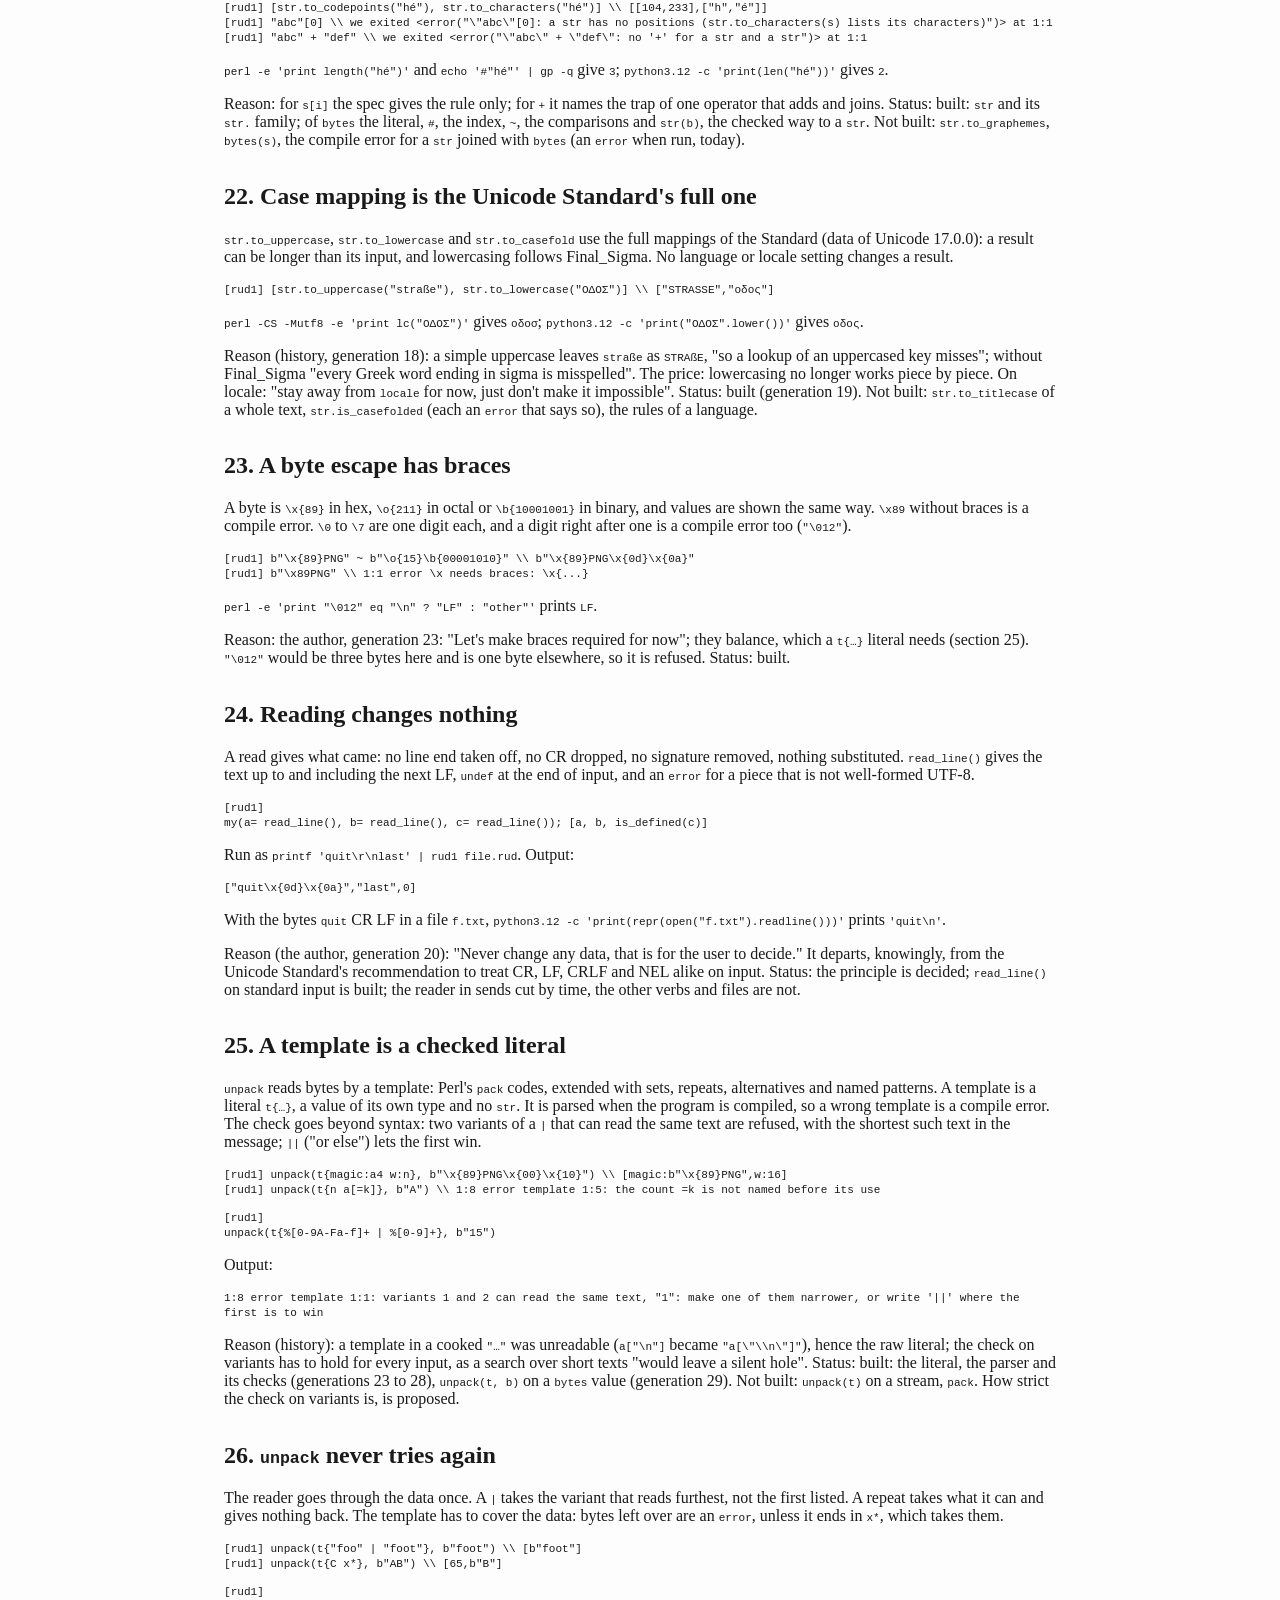
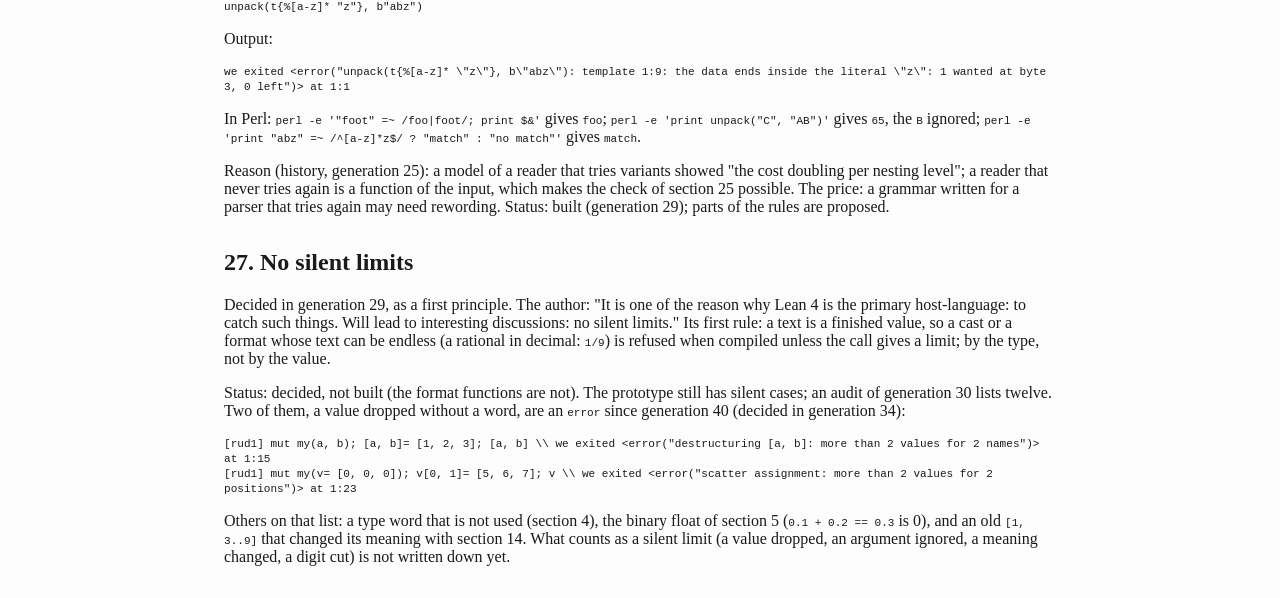
==== commit beb1c855: "Differences §16: the form _+_ is taken from gp Co-Authored-By: Claude Opus 5.5 <noreply@anthropic.co" ====
--- a/docs/rud1_differences.html
+++ b/docs/rud1_differences.html
@@ -389,7 +389,7 @@
 function as a value. The names are sealed: a script can't rebind <code>_+_</code>.</p>
 <pre class="text"><code>[rud1] [fold(_+_, [1..10]), _*_(6, 7), scan(_+_, [3, 1, 2])] \\ [55,42,[3,4,6]]
 [rud1] my(_+_= 5); 1 \\ 1:4 error &#39;_+_&#39;: names starting with &#39;_&#39; belong to the language</code></pre>
-<p>Reason: operators are calls of internal names.
+<p>Reason: operators are calls of internal names; the form <code>_+_</code> is taken from gp.
 The spec's example of what sealing prevents: <code>_+_</code> rebound to a concatenation. Status: the
 binary names as values are built; the prefix names (<code>-_</code>, <code>#_</code>) and operators declared by
 a module are not.</p>
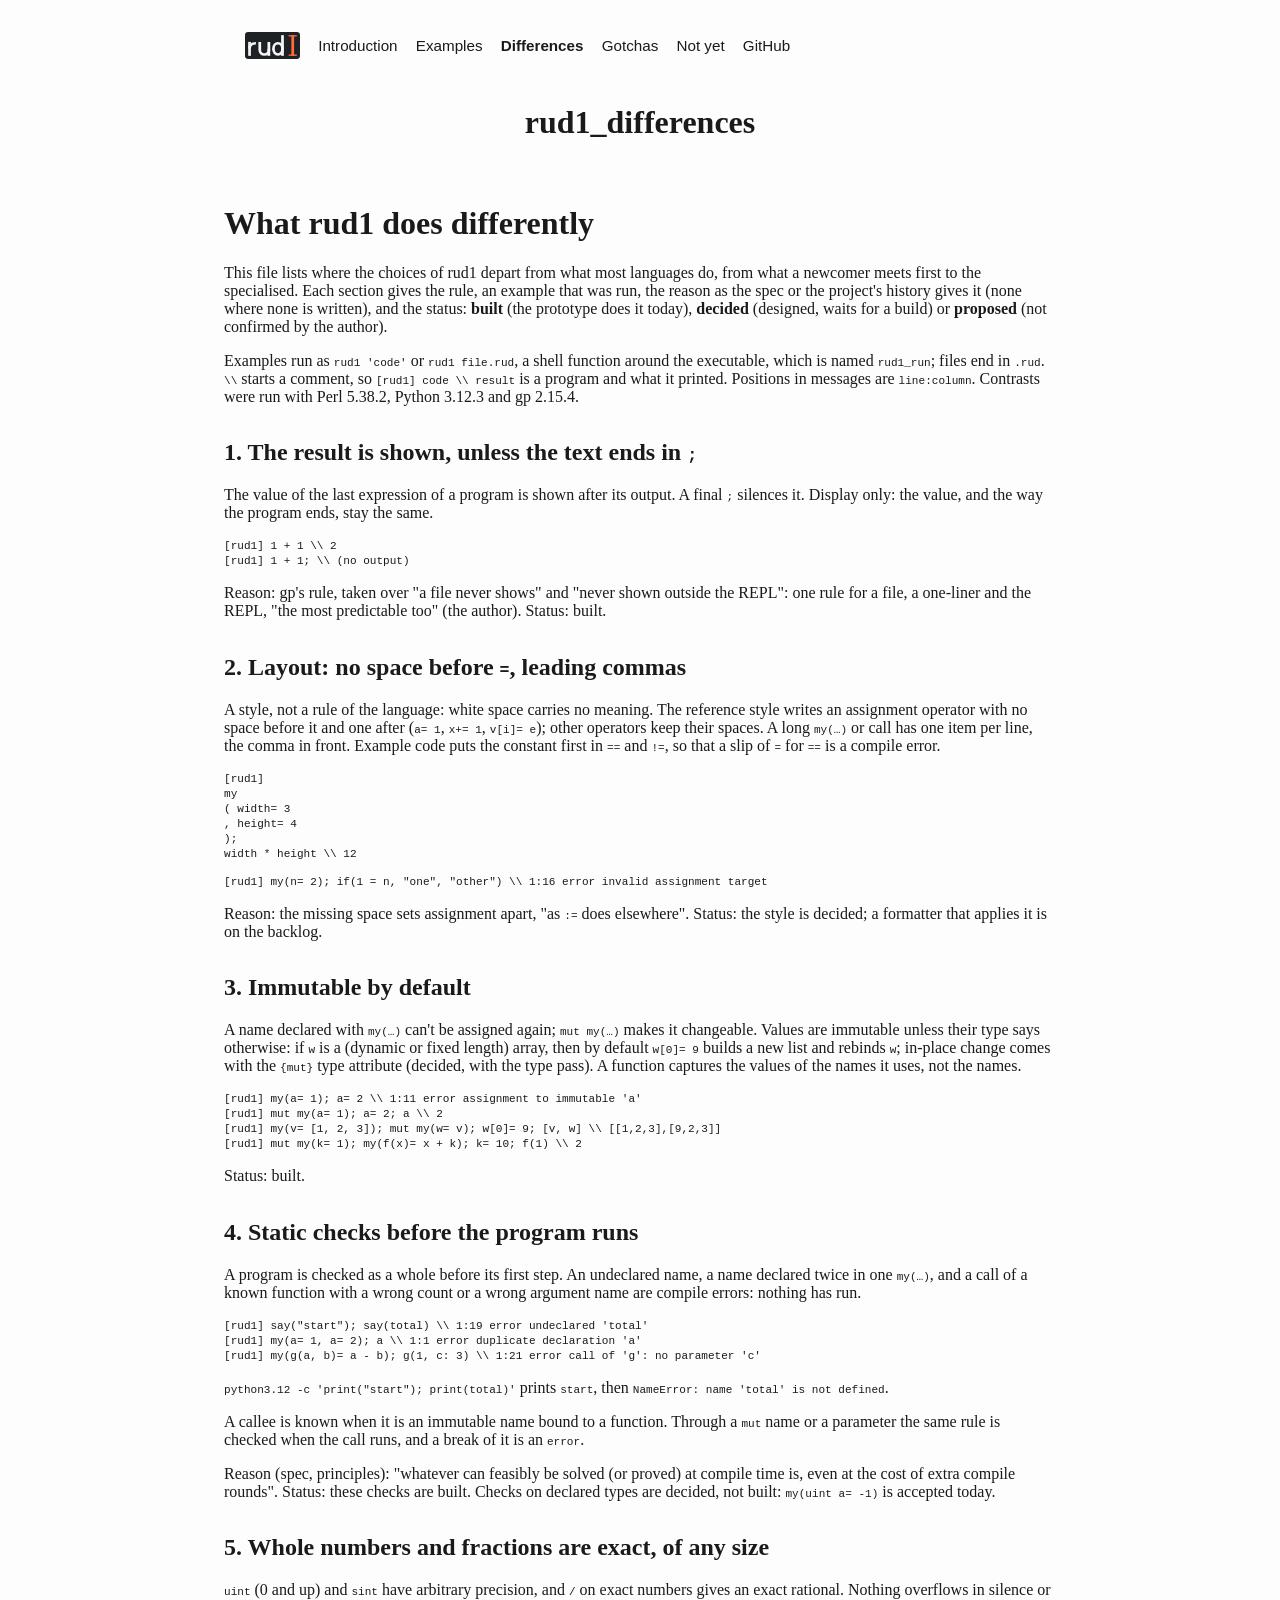
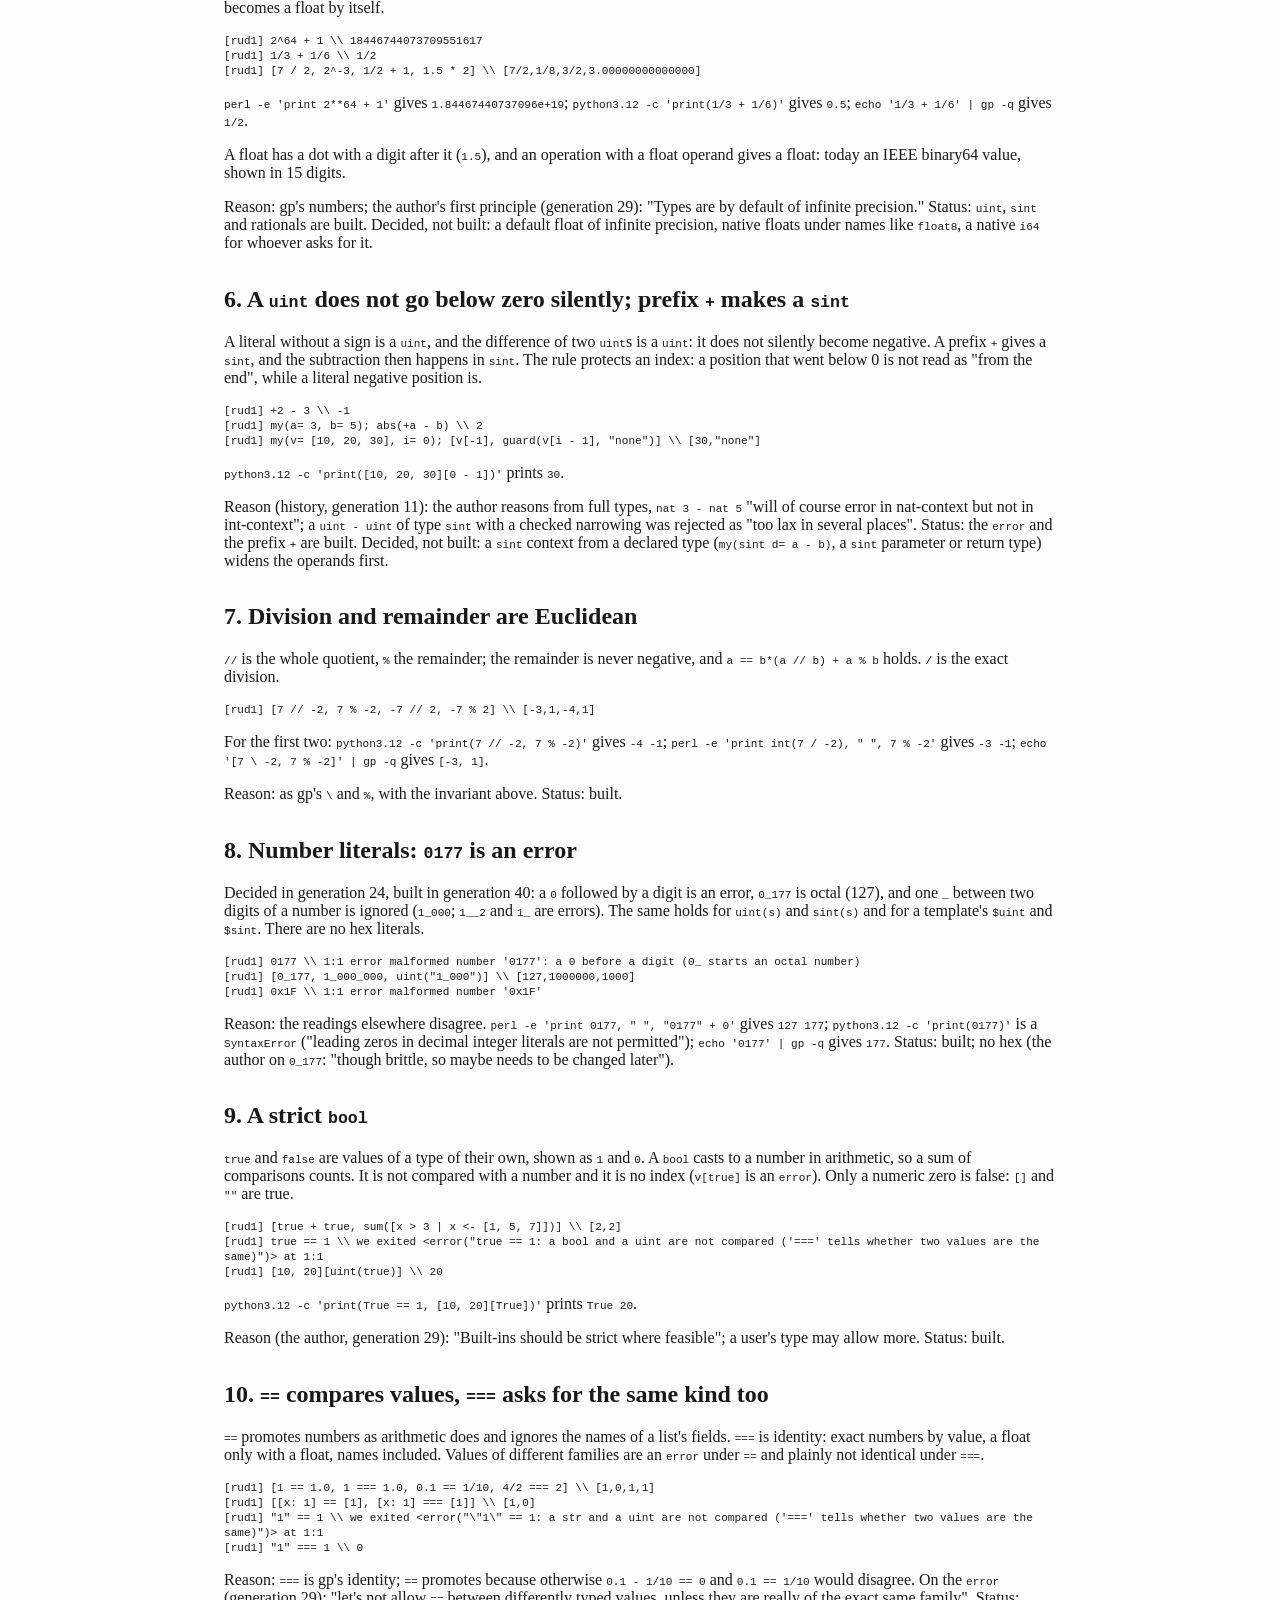
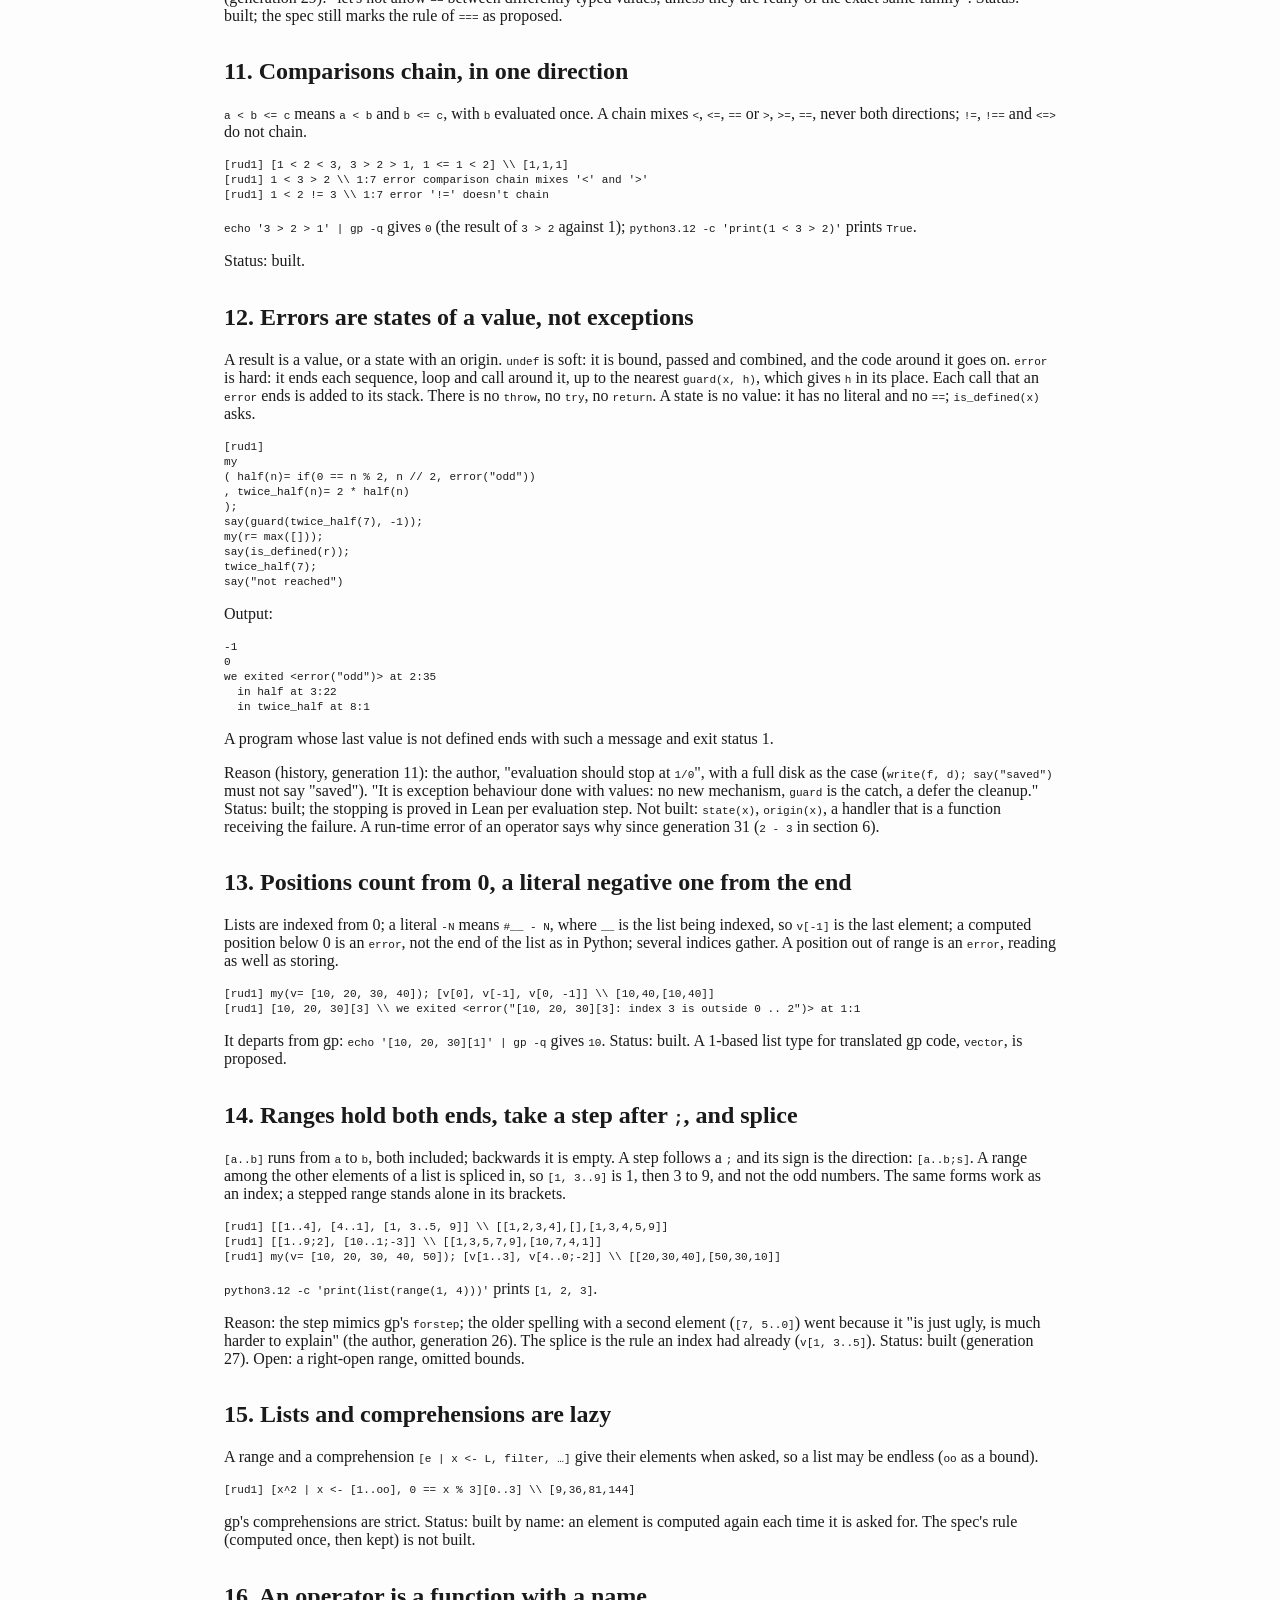
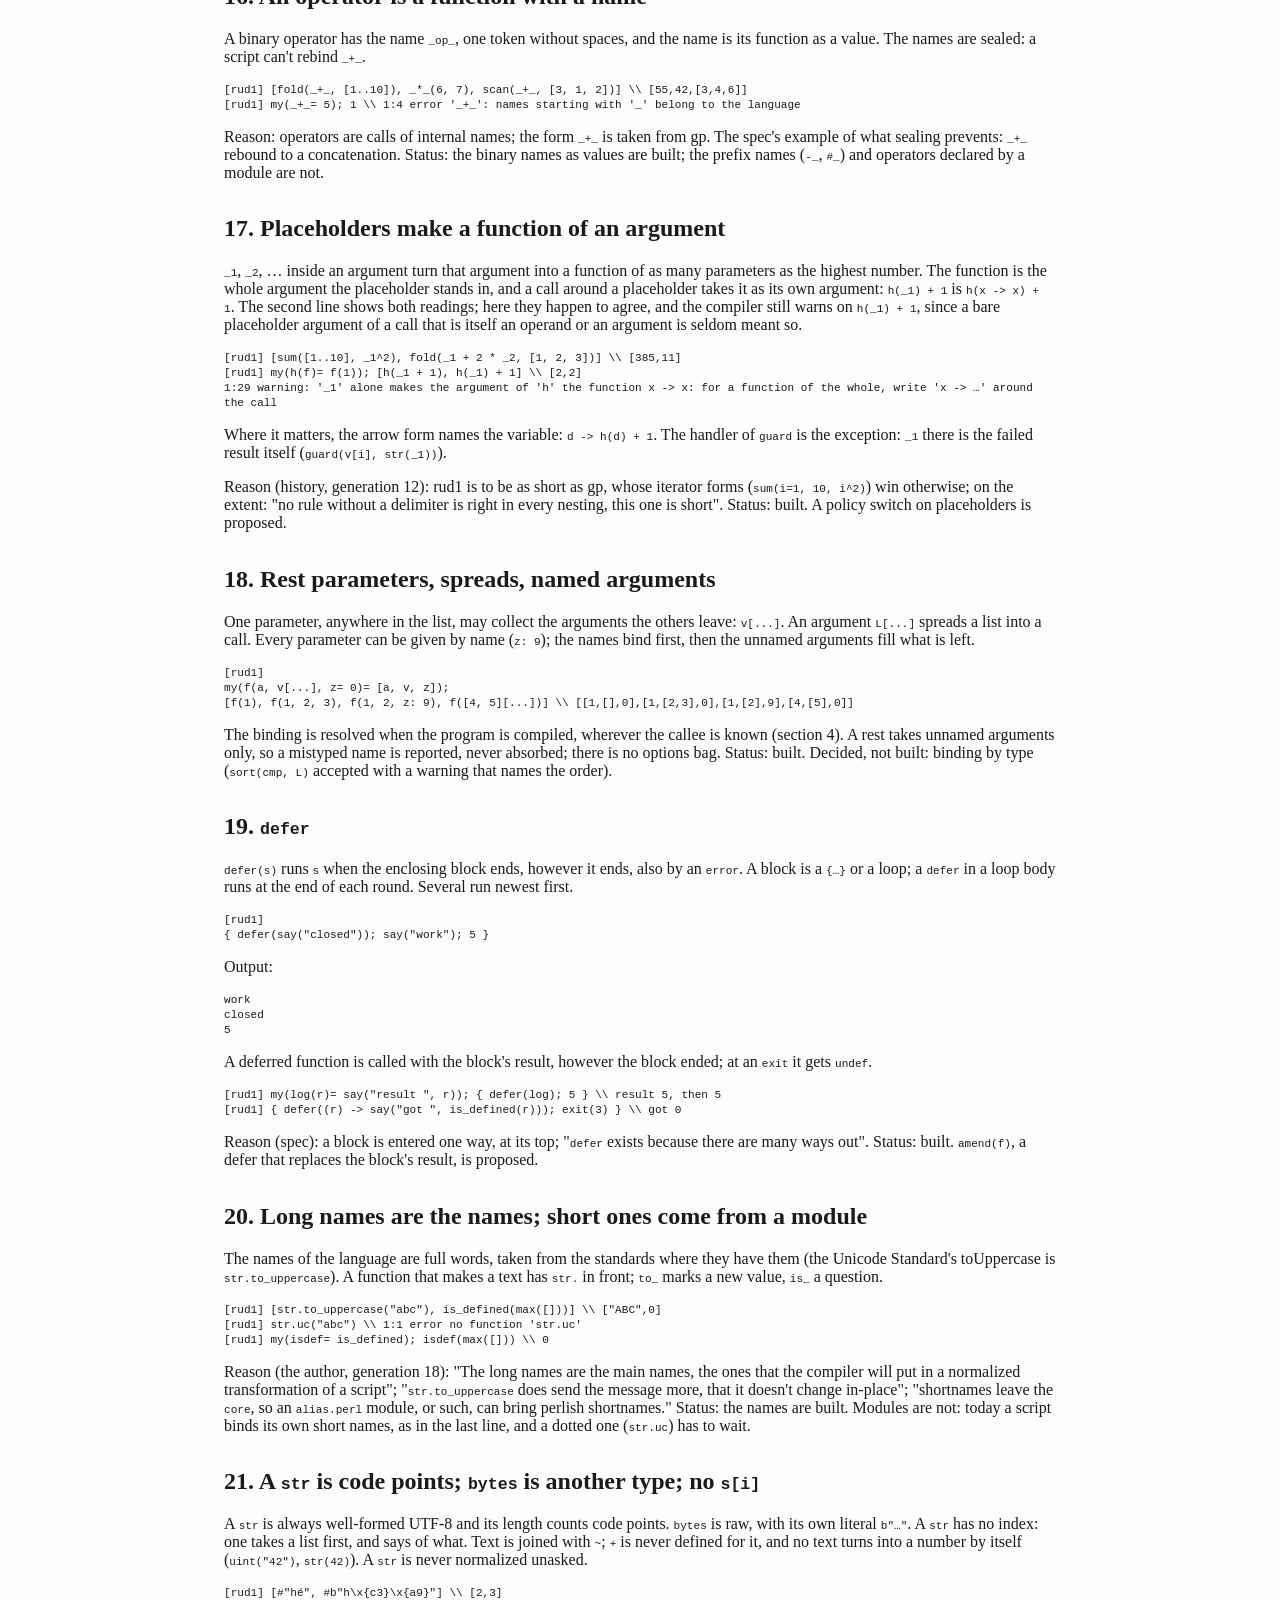
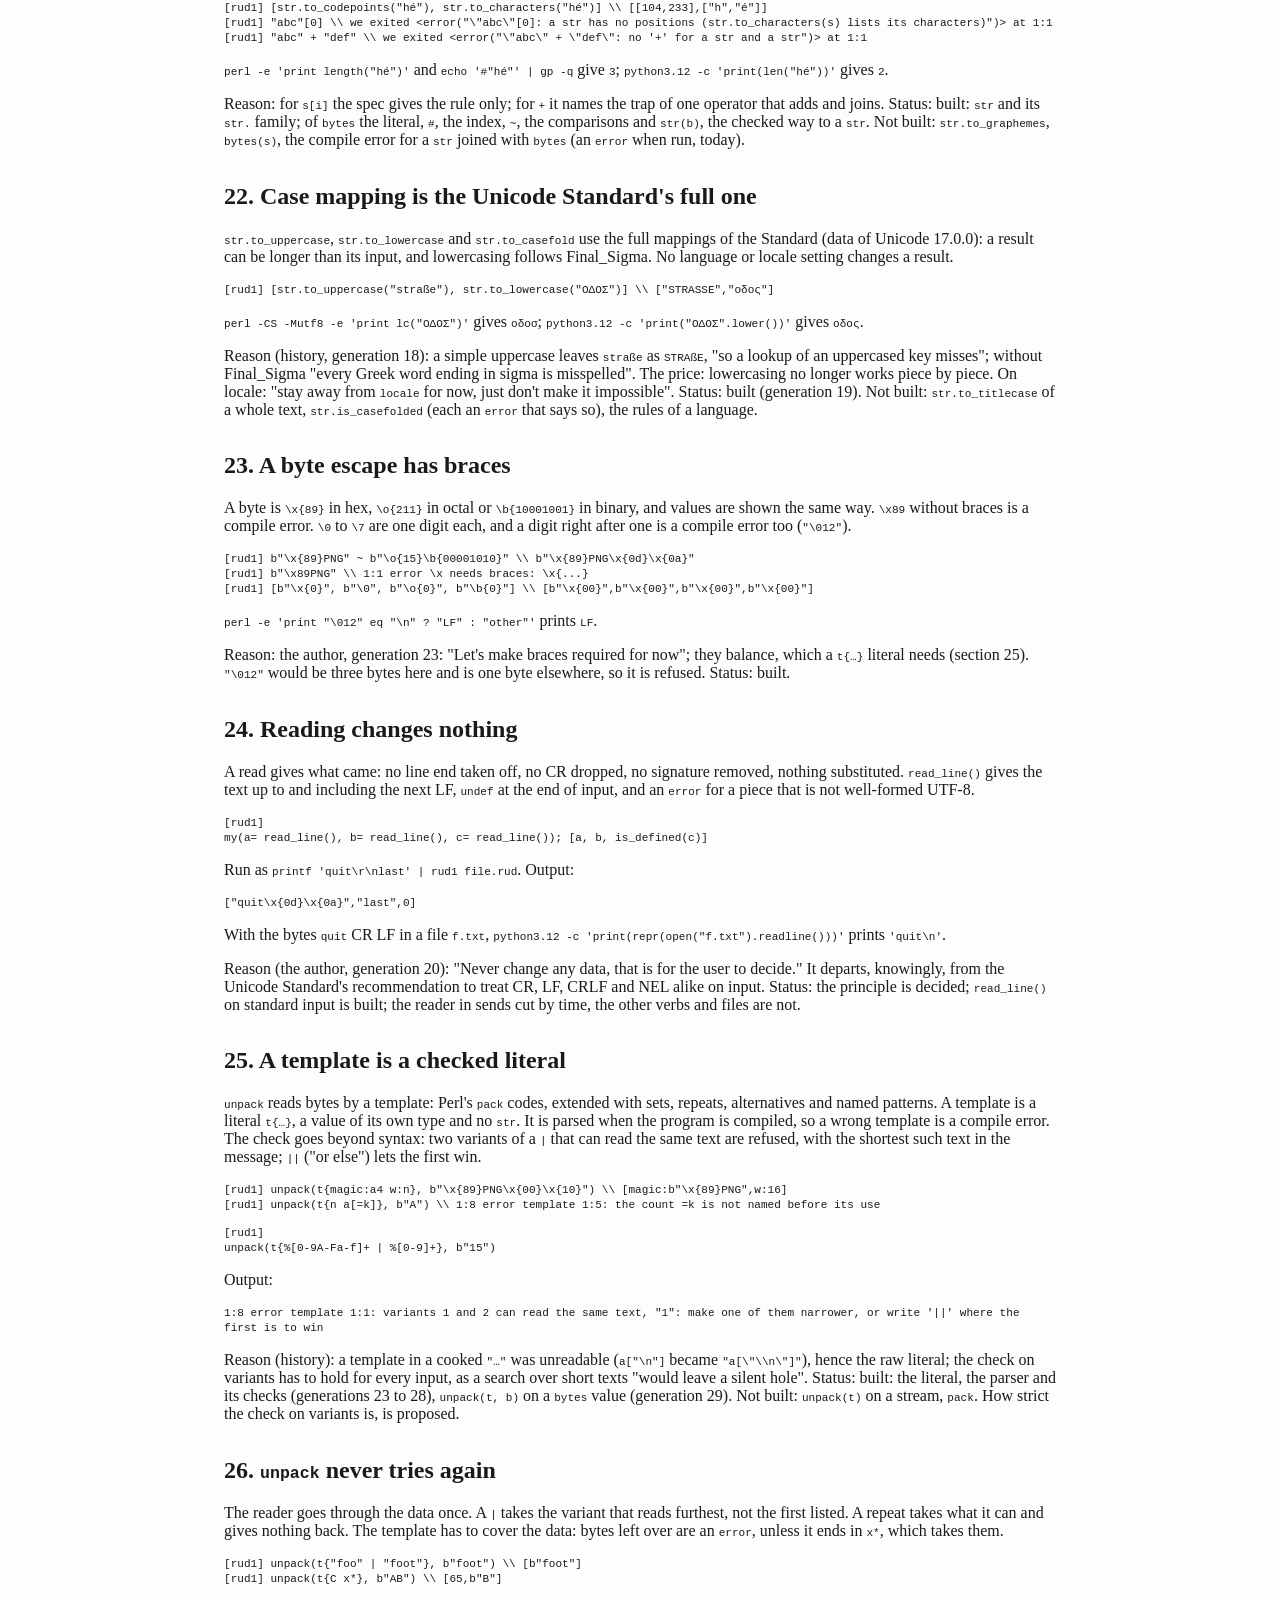
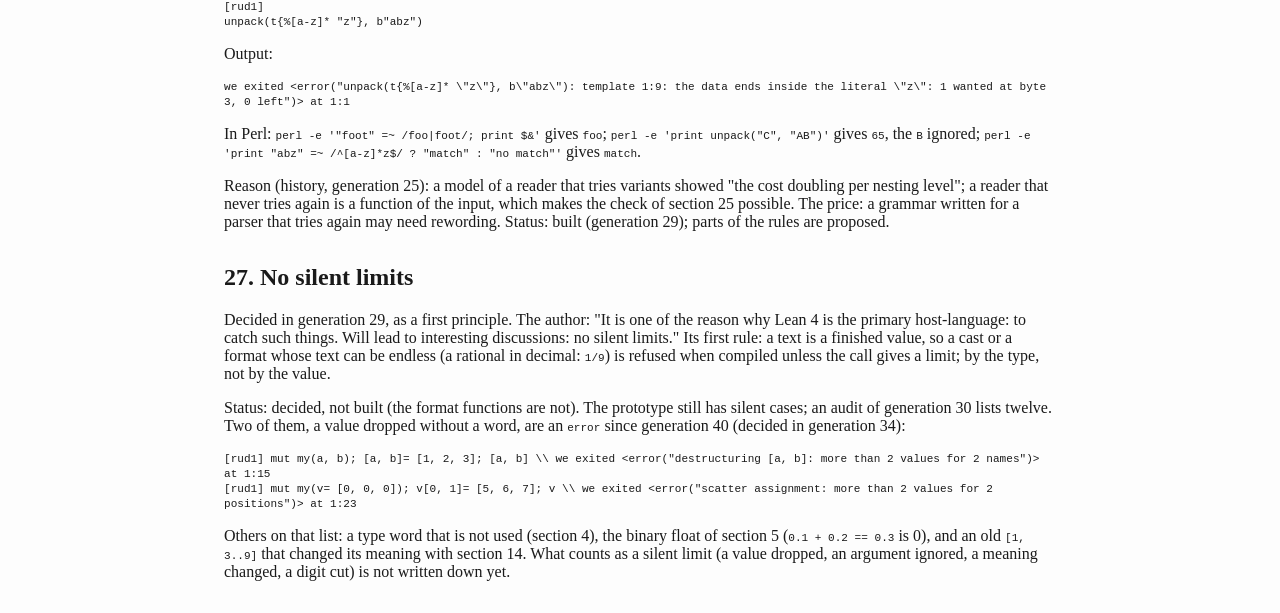
==== commit 7b7cf545: "Differences §23: four ways to write a zero byte (BG) Co-Authored-By: Claude Opus 5.5 <noreply@anthro" ====
--- a/docs/rud1_differences.html
+++ b/docs/rud1_differences.html
@@ -484,7 +484,8 @@
 shown the same way. <code>\x89</code> without braces is a compile error. <code>\0</code> to <code>\7</code> are one digit
 each, and a digit right after one is a compile error too (<code>"\012"</code>).</p>
 <pre class="text"><code>[rud1] b&quot;\x{89}PNG&quot; ~ b&quot;\o{15}\b{00001010}&quot; \\ b&quot;\x{89}PNG\x{0d}\x{0a}&quot;
-[rud1] b&quot;\x89PNG&quot; \\ 1:1 error \x needs braces: \x{...}</code></pre>
+[rud1] b&quot;\x89PNG&quot; \\ 1:1 error \x needs braces: \x{...}
+[rud1] [b&quot;\x{0}&quot;, b&quot;\0&quot;, b&quot;\o{0}&quot;, b&quot;\b{0}&quot;] \\ [b&quot;\x{00}&quot;,b&quot;\x{00}&quot;,b&quot;\x{00}&quot;,b&quot;\x{00}&quot;]</code></pre>
 <p><code>perl -e 'print "\012" eq "\n" ? "LF" : "other"'</code> prints <code>LF</code>.</p>
 <p>Reason: the author, generation 23: "Let's make braces required for now"; they balance,
 which a <code>t{…}</code> literal needs (section 25). <code>"\012"</code> would be three bytes here and is one
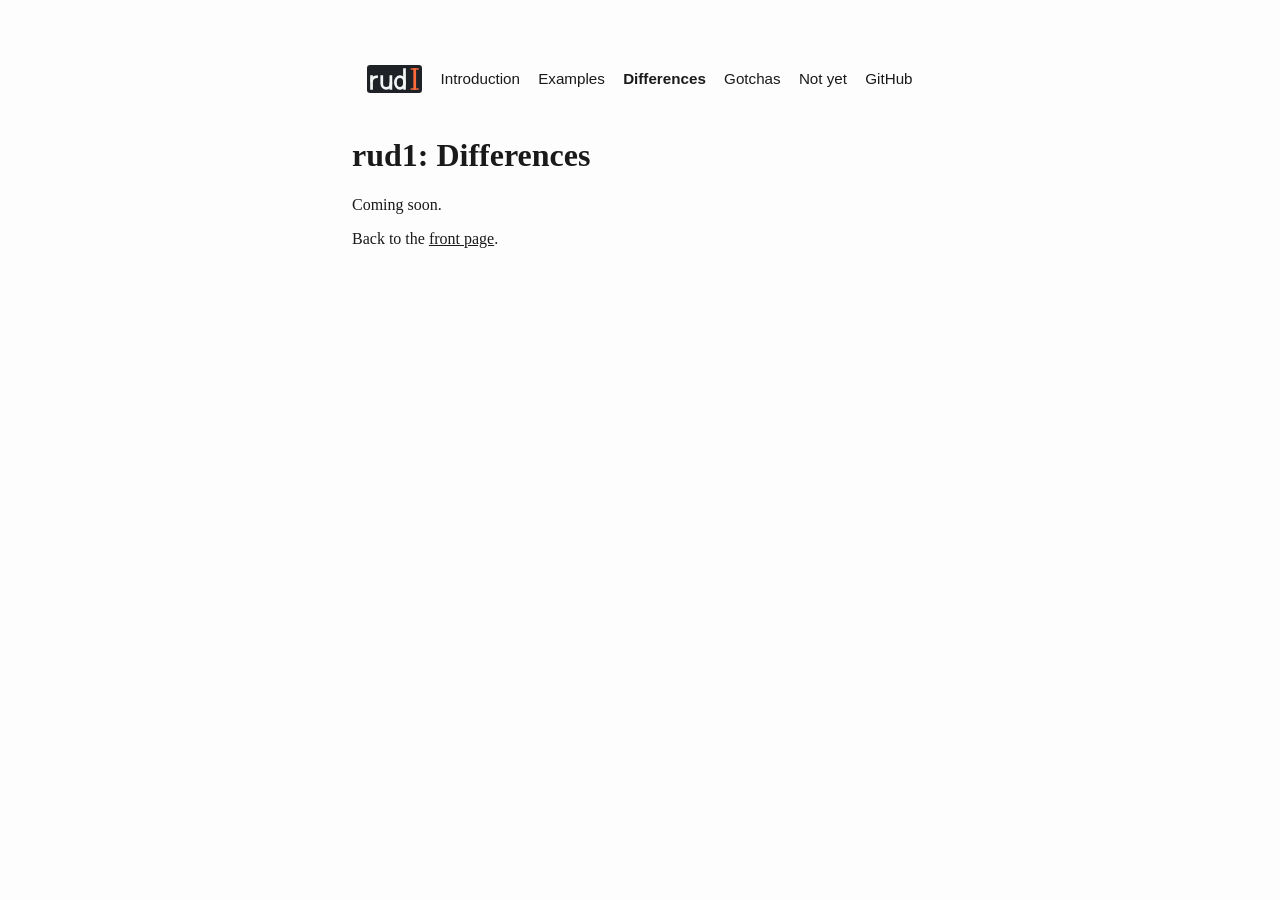
==== commit 135078f4: "Public pages: introduction, examples, differences and gotchas 'coming soon' (they reason from the pr" ====
--- a/docs/rud1_differences.html
+++ b/docs/rud1_differences.html
@@ -180,380 +180,12 @@
       vertical-align: middle;
     }
   </style>
-<style>body{max-width:52em;margin:2em auto;padding:0 1em;font-family:serif}code,pre{font-family:monospace}.greyparen{color:#8c8c8c}table{border-collapse:collapse}td,th{padding:.15em .6em;vertical-align:top}</style>
 <link rel="stylesheet" href="site.css" />
 </head>
 <body>
 <nav class="site"><a href="index.html"><img src="rud1_logo.svg" alt="rud1"></a><a href="rud1_introduction.html">Introduction</a><a href="rud1_examples.html">Examples</a><a href="rud1_differences.html" class="here">Differences</a><a href="rud1_gotchas.html">Gotchas</a><a href="rud1_not_yet.html">Not yet</a><a href="https://github.com/isolution-nl/rud1-lang.org">GitHub</a></nav>
-<header id="title-block-header">
-<h1 class="title">rud1_differences</h1>
-</header>
-<h1 id="what-rud1-does-differently">What rud1 does differently</h1>
-<p>This file lists where the choices of rud1 depart from what most languages do,
-from what a newcomer meets first to the specialised. Each section gives the rule, an example
-that was run, the reason as the spec or the project's history gives it (none where none is
-written), and the status: <strong>built</strong> (the prototype does it today), <strong>decided</strong> (designed,
-waits for a build) or <strong>proposed</strong> (not confirmed by the author).</p>
-<p>Examples run as <code>rud1 'code'</code> or <code>rud1 file.rud</code>, a shell function around the executable,
-which is named <code>rud1_run</code>; files end in <code>.rud</code>. <code>\\</code> starts a comment, so
-<code>[rud1] code \\ result</code> is a program and what it printed. Positions in messages are
-<code>line:column</code>. Contrasts were run with Perl 5.38.2, Python 3.12.3 and gp 2.15.4.</p>
-<h2 id="1-the-result-is-shown-unless-the-text-ends-in-">1. The result is shown, unless the text ends in <code>;</code></h2>
-<p>The value of the last expression of a program is shown after its output. A final <code>;</code>
-silences it. Display only: the value, and the way the program ends, stay the same.</p>
-<pre class="text"><code>[rud1] 1 + 1 \\ 2
-[rud1] 1 + 1; \\ (no output)</code></pre>
-<p>Reason: gp's rule, taken over "a file never shows" and "never shown outside the REPL": one
-rule for a file, a one-liner and the REPL, "the most predictable too" (the author).
-Status: built.</p>
-<h2 id="2-layout-no-space-before--leading-commas">2. Layout: no space before <code>=</code>, leading commas</h2>
-<p>A style, not a rule of the language: white space carries no meaning. The reference style
-writes an assignment operator with no space before it and one after (<code>a= 1</code>, <code>x+= 1</code>,
-<code>v[i]= e</code>); other operators keep their spaces. A long <code>my(…)</code> or call has one item per
-line, the comma in front. Example code puts the constant first in <code>==</code> and <code>!=</code>, so that a
-slip of <code>=</code> for <code>==</code> is a compile error.</p>
-<pre class="text"><code>[rud1]
-my
-( width= 3
-, height= 4
-);
-width * height \\ 12</code></pre>
-<pre class="text"><code>[rud1] my(n= 2); if(1 = n, &quot;one&quot;, &quot;other&quot;) \\ 1:16 error invalid assignment target</code></pre>
-<p>Reason: the missing space sets assignment apart, "as <code>:=</code> does elsewhere". Status: the
-style is decided; a formatter that applies it is on the backlog.</p>
-<h2 id="3-immutable-by-default">3. Immutable by default</h2>
-<p>A name declared with <code>my(…)</code> can't be assigned again; <code>mut my(…)</code> makes it changeable.
-Values are immutable unless their type says otherwise: if <code>w</code> is a (dynamic or fixed length)
-array, then by default <code>w[0]= 9</code> builds a new list and rebinds <code>w</code>; in-place change comes
-with the <code>{mut}</code> type attribute (decided, with the type pass). A function
-captures the values of the names it uses, not the names.</p>
-<pre class="text"><code>[rud1] my(a= 1); a= 2 \\ 1:11 error assignment to immutable &#39;a&#39;
-[rud1] mut my(a= 1); a= 2; a \\ 2
-[rud1] my(v= [1, 2, 3]); mut my(w= v); w[0]= 9; [v, w] \\ [[1,2,3],[9,2,3]]
-[rud1] mut my(k= 1); my(f(x)= x + k); k= 10; f(1) \\ 2</code></pre>
-<p>Status: built.</p>
-<h2 id="4-static-checks-before-the-program-runs">4. Static checks before the program runs</h2>
-<p>A program is checked as a whole before its first step. An undeclared name, a name declared
-twice in one <code>my(…)</code>, and a call of a known function with a wrong count or a wrong argument
-name are compile errors: nothing has run.</p>
-<pre class="text"><code>[rud1] say(&quot;start&quot;); say(total) \\ 1:19 error undeclared &#39;total&#39;
-[rud1] my(a= 1, a= 2); a \\ 1:1 error duplicate declaration &#39;a&#39;
-[rud1] my(g(a, b)= a - b); g(1, c: 3) \\ 1:21 error call of &#39;g&#39;: no parameter &#39;c&#39;</code></pre>
-<p><code>python3.12 -c 'print("start"); print(total)'</code> prints <code>start</code>, then
-<code>NameError: name 'total' is not defined</code>.</p>
-<p>A callee is known when it is an immutable name bound to a function. Through a <code>mut</code> name or
-a parameter the same rule is checked when the call runs, and a break of it is an <code>error</code>.</p>
-<p>Reason (spec, principles): "whatever can feasibly be solved (or proved) at compile time is,
-even at the cost of extra compile rounds". Status: these checks are built. Checks on
-declared types are decided, not built: <code>my(uint a= -1)</code> is accepted today.</p>
-<h2 id="5-whole-numbers-and-fractions-are-exact-of-any-size">5. Whole numbers and fractions are exact, of any size</h2>
-<p><code>uint</code> (0 and up) and <code>sint</code> have arbitrary precision, and <code>/</code> on exact numbers gives an
-exact rational. Nothing overflows in silence or becomes a float by itself.</p>
-<pre class="text"><code>[rud1] 2^64 + 1 \\ 18446744073709551617
-[rud1] 1/3 + 1/6 \\ 1/2
-[rud1] [7 / 2, 2^-3, 1/2 + 1, 1.5 * 2] \\ [7/2,1/8,3/2,3.00000000000000]</code></pre>
-<p><code>perl -e 'print 2**64 + 1'</code> gives <code>1.84467440737096e+19</code>; <code>python3.12 -c 'print(1/3 + 1/6)'</code>
-gives <code>0.5</code>; <code>echo '1/3 + 1/6' | gp -q</code> gives <code>1/2</code>.</p>
-<p>A float has a dot with a digit after it (<code>1.5</code>), and an operation with a float operand
-gives a float: today an IEEE binary64 value, shown in 15 digits.</p>
-<p>Reason: gp's numbers; the author's first principle (generation 29): "Types are by default
-of infinite precision." Status: <code>uint</code>, <code>sint</code> and rationals are built. Decided, not built: a
-default float of infinite precision, native floats under names like <code>float8</code>, a native
-<code>i64</code> for whoever asks for it.</p>
-<h2 id="6-uint---uint-below-zero-is-the-state-underflow-prefix--makes-an-sint">6. A <code>uint</code> does not go below zero silently; prefix <code>+</code> makes a <code>sint</code></h2>
-<p>A literal without a sign is a <code>uint</code>, and the difference of two <code>uint</code>s is a <code>uint</code>: it does
-not silently become negative. A prefix <code>+</code> gives a <code>sint</code>, and the subtraction then happens
-in <code>sint</code>. The rule protects an index: a position that went below 0 is not read as "from the
-end", while a literal negative position is.</p>
-<pre class="text"><code>[rud1] +2 - 3 \\ -1
-[rud1] my(a= 3, b= 5); abs(+a - b) \\ 2
-[rud1] my(v= [10, 20, 30], i= 0); [v[-1], guard(v[i - 1], &quot;none&quot;)] \\ [30,&quot;none&quot;]</code></pre>
-<p><code>python3.12 -c 'print([10, 20, 30][0 - 1])'</code> prints <code>30</code>.</p>
-<p>Reason (history, generation 11): the author reasons from full types, <code>nat 3 - nat 5</code> "will
-of course error in nat-context but not in int-context"; a <code>uint - uint</code> of type <code>sint</code> with a
-checked narrowing was rejected as "too lax in several places". Status: the <code>error</code> and the
-prefix <code>+</code> are built. Decided, not built: a <code>sint</code> context from a declared type
-(<code>my(sint d= a - b)</code>, a <code>sint</code> parameter or return type) widens the operands first.</p>
-<h2 id="7-division-and-remainder-are-euclidean">7. Division and remainder are Euclidean</h2>
-<p><code>//</code> is the whole quotient, <code>%</code> the remainder; the remainder is never negative, and
-<code>a == b*(a // b) + a % b</code> holds. <code>/</code> is the exact division.</p>
-<pre class="text"><code>[rud1] [7 // -2, 7 % -2, -7 // 2, -7 % 2] \\ [-3,1,-4,1]</code></pre>
-<p>For the first two: <code>python3.12 -c 'print(7 // -2, 7 % -2)'</code> gives <code>-4 -1</code>;
-<code>perl -e 'print int(7 / -2), " ", 7 % -2'</code> gives <code>-3 -1</code>; <code>echo '[7 \ -2, 7 % -2]' | gp -q</code>
-gives <code>[-3, 1]</code>.</p>
-<p>Reason: as gp's <code>\</code> and <code>%</code>, with the invariant above. Status: built.</p>
-<h2 id="8-number-literals-0177-is-an-error">8. Number literals: <code>0177</code> is an error</h2>
-<p>Decided in generation 24, built in generation 40: a <code>0</code> followed by a digit is an error,
-<code>0_177</code> is octal (127), and one <code>_</code> between two digits of a number is ignored
-(<code>1_000</code>; <code>1__2</code> and <code>1_</code> are errors). The same holds for <code>uint(s)</code> and
-<code>sint(s)</code> and for a template's <code>$uint</code> and <code>$sint</code>. There are no hex literals.</p>
-<pre class="text"><code>[rud1] 0177 \\ 1:1 error malformed number &#39;0177&#39;: a 0 before a digit (0_ starts an octal number)
-[rud1] [0_177, 1_000_000, uint(&quot;1_000&quot;)] \\ [127,1000000,1000]
-[rud1] 0x1F \\ 1:1 error malformed number &#39;0x1F&#39;</code></pre>
-<p>Reason: the readings elsewhere
-disagree. <code>perl -e 'print 0177, " ", "0177" + 0'</code> gives <code>127 177</code>;
-<code>python3.12 -c 'print(0177)'</code> is a <code>SyntaxError</code> ("leading zeros in decimal integer literals
-are not permitted"); <code>echo '0177' | gp -q</code> gives <code>177</code>. Status: built; no hex (the author
-on <code>0_177</code>: "though brittle, so maybe needs to be changed later").</p>
-<h2 id="9-a-strict-bool">9. A strict <code>bool</code></h2>
-<p><code>true</code> and <code>false</code> are values of a type of their own, shown as <code>1</code> and <code>0</code>. A <code>bool</code> casts
-to a number in arithmetic, so a sum of comparisons counts. It is not compared with a number
-and it is no index (<code>v[true]</code> is an <code>error</code>). Only a numeric zero is false: <code>[]</code> and <code>""</code>
-are true.</p>
-<pre class="text"><code>[rud1] [true + true, sum([x &gt; 3 | x &lt;- [1, 5, 7]])] \\ [2,2]
-[rud1] true == 1 \\ we exited &lt;error(&quot;true == 1: a bool and a uint are not compared (&#39;===&#39; tells whether two values are the same)&quot;)&gt; at 1:1
-[rud1] [10, 20][uint(true)] \\ 20</code></pre>
-<p><code>python3.12 -c 'print(True == 1, [10, 20][True])'</code> prints <code>True 20</code>.</p>
-<p>Reason (the author, generation 29): "Built-ins should be strict where feasible"; a user's
-type may allow more. Status: built.</p>
-<h2 id="10--compares-values--asks-for-the-same-kind-too">10. <code>==</code> compares values, <code>===</code> asks for the same kind too</h2>
-<p><code>==</code> promotes numbers as arithmetic does and ignores the names of a list's fields. <code>===</code>
-is identity: exact numbers by value, a float only with a float, names included. Values of
-different families are an <code>error</code> under <code>==</code> and plainly not identical under <code>===</code>.</p>
-<pre class="text"><code>[rud1] [1 == 1.0, 1 === 1.0, 0.1 == 1/10, 4/2 === 2] \\ [1,0,1,1]
-[rud1] [[x: 1] == [1], [x: 1] === [1]] \\ [1,0]
-[rud1] &quot;1&quot; == 1 \\ we exited &lt;error(&quot;\&quot;1\&quot; == 1: a str and a uint are not compared (&#39;===&#39; tells whether two values are the same)&quot;)&gt; at 1:1
-[rud1] &quot;1&quot; === 1 \\ 0</code></pre>
-<p>Reason: <code>===</code> is gp's identity; <code>==</code> promotes because otherwise <code>0.1 - 1/10 == 0</code> and
-<code>0.1 == 1/10</code> would disagree. On the <code>error</code> (generation 29): "let's not allow <code>==</code> between
-differently typed values, unless they are really of the exact same family". Status: built;
-the spec still marks the rule of <code>===</code> as proposed.</p>
-<h2 id="11-comparisons-chain-in-one-direction">11. Comparisons chain, in one direction</h2>
-<p><code>a &lt; b &lt;= c</code> means <code>a &lt; b</code> and <code>b &lt;= c</code>, with <code>b</code> evaluated once. A chain mixes <code>&lt;</code>, <code>&lt;=</code>,
-<code>==</code> or <code>&gt;</code>, <code>&gt;=</code>, <code>==</code>, never both directions; <code>!=</code>, <code>!==</code> and <code>&lt;=&gt;</code> do not chain.</p>
-<pre class="text"><code>[rud1] [1 &lt; 2 &lt; 3, 3 &gt; 2 &gt; 1, 1 &lt;= 1 &lt; 2] \\ [1,1,1]
-[rud1] 1 &lt; 3 &gt; 2 \\ 1:7 error comparison chain mixes &#39;&lt;&#39; and &#39;&gt;&#39;
-[rud1] 1 &lt; 2 != 3 \\ 1:7 error &#39;!=&#39; doesn&#39;t chain</code></pre>
-<p><code>echo '3 &gt; 2 &gt; 1' | gp -q</code> gives <code>0</code> (the result of <code>3 &gt; 2</code> against 1);
-<code>python3.12 -c 'print(1 &lt; 3 &gt; 2)'</code> prints <code>True</code>.</p>
-<p>Status: built.</p>
-<h2 id="12-errors-are-states-of-a-value-not-exceptions">12. Errors are states of a value, not exceptions</h2>
-<p>A result is a value, or a state with an origin. <code>undef</code> is soft: it is bound, passed and
-combined, and the code around it goes on. <code>error</code> is hard: it ends each sequence, loop and
-call around it, up to the nearest <code>guard(x, h)</code>, which gives <code>h</code> in its place. Each call
-that an <code>error</code> ends is added to its stack. There is no <code>throw</code>, no <code>try</code>, no <code>return</code>. A
-state is no value: it has no literal and no <code>==</code>; <code>is_defined(x)</code> asks.</p>
-<pre class="text"><code>[rud1]
-my
-( half(n)= if(0 == n % 2, n // 2, error(&quot;odd&quot;))
-, twice_half(n)= 2 * half(n)
-);
-say(guard(twice_half(7), -1));
-my(r= max([]));
-say(is_defined(r));
-twice_half(7);
-say(&quot;not reached&quot;)</code></pre>
-<p>Output:</p>
-<pre class="text"><code>-1
-0
-we exited &lt;error(&quot;odd&quot;)&gt; at 2:35
-  in half at 3:22
-  in twice_half at 8:1</code></pre>
-<p>A program whose last value is not defined ends with such a message and exit status 1.</p>
-<p>Reason (history, generation 11): the author, "evaluation should stop at <code>1/0</code>", with a
-full disk as the case (<code>write(f, d); say("saved")</code> must not say "saved"). "It is exception
-behaviour done with values: no new mechanism, <code>guard</code> is the catch, a defer the cleanup."
-Status: built; the stopping is proved in Lean per evaluation step. Not built: <code>state(x)</code>,
-<code>origin(x)</code>, a handler that is a function receiving the failure. A run-time error of an
-operator says why since generation 31 (<code>2 - 3</code> in section 6).</p>
-<h2 id="13-positions-count-from-0-a-literal-negative-one-from-the-end">13. Positions count from 0, a literal negative one from the end</h2>
-<p>Lists are indexed from 0; a literal <code>-N</code> means <code>#__ - N</code>, where <code>__</code> is the list being
-indexed, so <code>v[-1]</code> is the last element; a computed position below 0 is an <code>error</code>, not the
-end of the list as in Python; several indices gather. A position
-out of range is an <code>error</code>, reading as well as storing.</p>
-<pre class="text"><code>[rud1] my(v= [10, 20, 30, 40]); [v[0], v[-1], v[0, -1]] \\ [10,40,[10,40]]
-[rud1] [10, 20, 30][3] \\ we exited &lt;error(&quot;[10, 20, 30][3]: index 3 is outside 0 .. 2&quot;)&gt; at 1:1</code></pre>
-<p>It departs from gp: <code>echo '[10, 20, 30][1]' | gp -q</code> gives <code>10</code>. Status: built. A 1-based
-list type for translated gp code, <code>vector</code>, is proposed.</p>
-<h2 id="14-ranges-hold-both-ends-take-a-step-after--and-splice">14. Ranges hold both ends, take a step after <code>;</code>, and splice</h2>
-<p><code>[a..b]</code> runs from <code>a</code> to <code>b</code>, both included; backwards it is empty. A step follows a <code>;</code>
-and its sign is the direction: <code>[a..b;s]</code>. A range among the other elements of a list is
-spliced in, so <code>[1, 3..9]</code> is 1, then 3 to 9, and not the odd numbers. The same forms work
-as an index; a stepped range stands alone in its brackets.</p>
-<pre class="text"><code>[rud1] [[1..4], [4..1], [1, 3..5, 9]] \\ [[1,2,3,4],[],[1,3,4,5,9]]
-[rud1] [[1..9;2], [10..1;-3]] \\ [[1,3,5,7,9],[10,7,4,1]]
-[rud1] my(v= [10, 20, 30, 40, 50]); [v[1..3], v[4..0;-2]] \\ [[20,30,40],[50,30,10]]</code></pre>
-<p><code>python3.12 -c 'print(list(range(1, 4)))'</code> prints <code>[1, 2, 3]</code>.</p>
-<p>Reason: the step mimics gp's <code>forstep</code>; the older spelling with a second element
-(<code>[7, 5..0]</code>) went because it "is just ugly, is much harder to explain" (the author,
-generation 26). The splice is the rule an index had already (<code>v[1, 3..5]</code>). Status: built
-(generation 27). Open: a right-open range, omitted bounds.</p>
-<h2 id="15-lists-and-comprehensions-are-lazy">15. Lists and comprehensions are lazy</h2>
-<p>A range and a comprehension <code>[e | x &lt;- L, filter, …]</code> give their elements when asked, so a
-list may be endless (<code>oo</code> as a bound).</p>
-<pre class="text"><code>[rud1] [x^2 | x &lt;- [1..oo], 0 == x % 3][0..3] \\ [9,36,81,144]</code></pre>
-<p>gp's comprehensions are strict. Status: built by name: an element is computed again each
-time it is asked for. The spec's rule (computed once, then kept) is not built.</p>
-<h2 id="16-an-operator-is-a-function-with-a-name">16. An operator is a function with a name</h2>
-<p>A binary operator has the name <code>_op_</code>, one token without spaces, and the name is its
-function as a value. The names are sealed: a script can't rebind <code>_+_</code>.</p>
-<pre class="text"><code>[rud1] [fold(_+_, [1..10]), _*_(6, 7), scan(_+_, [3, 1, 2])] \\ [55,42,[3,4,6]]
-[rud1] my(_+_= 5); 1 \\ 1:4 error &#39;_+_&#39;: names starting with &#39;_&#39; belong to the language</code></pre>
-<p>Reason: operators are calls of internal names; the form <code>_+_</code> is taken from gp.
-The spec's example of what sealing prevents: <code>_+_</code> rebound to a concatenation. Status: the
-binary names as values are built; the prefix names (<code>-_</code>, <code>#_</code>) and operators declared by
-a module are not.</p>
-<h2 id="17-placeholders-make-a-function-of-an-argument">17. Placeholders make a function of an argument</h2>
-<p><code>_1</code>, <code>_2</code>, … inside an argument turn that argument into a function of as many parameters
-as the highest number. The function is the whole argument the placeholder stands in, and a
-call around a placeholder takes it as its own argument: <code>h(_1) + 1</code> is <code>h(x -&gt; x) + 1</code>.
-The second line shows both readings; here they happen to agree, and the compiler still warns
-on <code>h(_1) + 1</code>, since a bare placeholder argument of a call that is itself an operand or an
-argument is seldom meant so.</p>
-<pre class="text"><code>[rud1] [sum([1..10], _1^2), fold(_1 + 2 * _2, [1, 2, 3])] \\ [385,11]
-[rud1] my(h(f)= f(1)); [h(_1 + 1), h(_1) + 1] \\ [2,2]
-1:29 warning: &#39;_1&#39; alone makes the argument of &#39;h&#39; the function x -&gt; x: for a function of the whole, write &#39;x -&gt; …&#39; around the call</code></pre>
-<p>Where it matters, the arrow form names the variable: <code>d -&gt; h(d) + 1</code>. The handler of
-<code>guard</code> is the exception: <code>_1</code> there is the failed result itself (<code>guard(v[i], str(_1))</code>).</p>
-<p>Reason (history, generation 12): rud1 is to be as short as gp, whose iterator forms
-(<code>sum(i=1, 10, i^2)</code>) win otherwise; on the extent: "no rule without a delimiter is right
-in every nesting, this one is short". Status: built. A policy switch on placeholders is
-proposed.</p>
-<h2 id="18-rest-parameters-spreads-named-arguments">18. Rest parameters, spreads, named arguments</h2>
-<p>One parameter, anywhere in the list, may collect the arguments the others leave: <code>v[...]</code>.
-An argument <code>L[...]</code> spreads a list into a call. Every parameter can be given by name
-(<code>z: 9</code>); the names bind first, then the unnamed arguments fill what is left.</p>
-<pre class="text"><code>[rud1]
-my(f(a, v[...], z= 0)= [a, v, z]);
-[f(1), f(1, 2, 3), f(1, 2, z: 9), f([4, 5][...])] \\ [[1,[],0],[1,[2,3],0],[1,[2],9],[4,[5],0]]</code></pre>
-<p>The binding is resolved when the program is compiled, wherever the callee is known (section
-4). A rest takes unnamed arguments only, so a mistyped name is reported, never absorbed;
-there is no options bag. Status: built. Decided, not built: binding by type (<code>sort(cmp, L)</code>
-accepted with a warning that names the order).</p>
-<h2 id="19-defer">19. <code>defer</code></h2>
-<p><code>defer(s)</code> runs <code>s</code> when the enclosing block ends, however it ends, also by an <code>error</code>. A
-block is a <code>{…}</code> or a loop; a <code>defer</code> in a loop body runs at the end of each round. Several
-run newest first.</p>
-<pre class="text"><code>[rud1]
-{ defer(say(&quot;closed&quot;)); say(&quot;work&quot;); 5 }</code></pre>
-<p>Output:</p>
-<pre class="text"><code>work
-closed
-5</code></pre>
-<p>A deferred function is called with the block's result, however the block ended; at an
-<code>exit</code> it gets <code>undef</code>.</p>
-<pre class="text"><code>[rud1] my(log(r)= say(&quot;result &quot;, r)); { defer(log); 5 } \\ result 5, then 5
-[rud1] { defer((r) -&gt; say(&quot;got &quot;, is_defined(r))); exit(3) } \\ got 0</code></pre>
-<p>Reason (spec): a block is entered one way, at its top; "<code>defer</code> exists because there are
-many ways out". Status: built. <code>amend(f)</code>, a defer that replaces the block's result, is
-proposed.</p>
-<h2 id="20-long-names-are-the-names-short-ones-come-from-a-module">20. Long names are the names; short ones come from a module</h2>
-<p>The names of the language are full words, taken from the standards where they have them
-(the Unicode Standard's toUppercase is <code>str.to_uppercase</code>). A function that makes a text
-has <code>str.</code> in front; <code>to_</code> marks a new value, <code>is_</code> a question.</p>
-<pre class="text"><code>[rud1] [str.to_uppercase(&quot;abc&quot;), is_defined(max([]))] \\ [&quot;ABC&quot;,0]
-[rud1] str.uc(&quot;abc&quot;) \\ 1:1 error no function &#39;str.uc&#39;
-[rud1] my(isdef= is_defined); isdef(max([])) \\ 0</code></pre>
-<p>Reason (the author, generation 18): "The long names are the main names, the ones that the
-compiler will put in a normalized transformation of a script"; "<code>str.to_uppercase</code> does
-send the message more, that it doesn't change in-place"; "shortnames leave the <code>core</code>, so
-an <code>alias.perl</code> module, or such, can bring perlish shortnames." Status: the names are
-built. Modules are not: today a script binds its own short names, as in the last line, and
-a dotted one (<code>str.uc</code>) has to wait.</p>
-<h2 id="21-a-str-is-code-points-bytes-is-another-type-no-si">21. A <code>str</code> is code points; <code>bytes</code> is another type; no <code>s[i]</code></h2>
-<p>A <code>str</code> is always well-formed UTF-8 and its length counts code points. <code>bytes</code> is raw, with
-its own literal <code>b"…"</code>. A <code>str</code> has no index: one takes a list first, and says of what.
-Text is joined with <code>~</code>; <code>+</code> is never defined for it, and no text turns into a number by
-itself (<code>uint("42")</code>, <code>str(42)</code>). A <code>str</code> is never normalized unasked.</p>
-<pre class="text"><code>[rud1] [#&quot;hé&quot;, #b&quot;h\x{c3}\x{a9}&quot;] \\ [2,3]
-[rud1] [str.to_codepoints(&quot;hé&quot;), str.to_characters(&quot;hé&quot;)] \\ [[104,233],[&quot;h&quot;,&quot;é&quot;]]
-[rud1] &quot;abc&quot;[0] \\ we exited &lt;error(&quot;\&quot;abc\&quot;[0]: a str has no positions (str.to_characters(s) lists its characters)&quot;)&gt; at 1:1
-[rud1] &quot;abc&quot; + &quot;def&quot; \\ we exited &lt;error(&quot;\&quot;abc\&quot; + \&quot;def\&quot;: no &#39;+&#39; for a str and a str&quot;)&gt; at 1:1</code></pre>
-<p><code>perl -e 'print length("hé")'</code> and <code>echo '#"hé"' | gp -q</code> give <code>3</code>;
-<code>python3.12 -c 'print(len("hé"))'</code> gives <code>2</code>.</p>
-<p>Reason: for <code>s[i]</code> the spec gives the rule only; for <code>+</code> it names the trap of one operator
-that adds and joins. Status: built: <code>str</code> and its <code>str.</code> family; of <code>bytes</code> the literal,
-<code>#</code>, the index, <code>~</code>, the comparisons and <code>str(b)</code>, the checked way to a <code>str</code>. Not built:
-<code>str.to_graphemes</code>, <code>bytes(s)</code>, the compile error for a <code>str</code> joined with <code>bytes</code> (an
-<code>error</code> when run, today).</p>
-<h2 id="22-case-mapping-is-the-unicode-standards-full-one">22. Case mapping is the Unicode Standard's full one</h2>
-<p><code>str.to_uppercase</code>, <code>str.to_lowercase</code> and <code>str.to_casefold</code> use the full mappings of the
-Standard (data of Unicode 17.0.0): a result can be longer than its input, and lowercasing
-follows Final_Sigma. No language or locale setting changes a result.</p>
-<pre class="text"><code>[rud1] [str.to_uppercase(&quot;straße&quot;), str.to_lowercase(&quot;ΟΔΟΣ&quot;)] \\ [&quot;STRASSE&quot;,&quot;οδος&quot;]</code></pre>
-<p><code>perl -CS -Mutf8 -e 'print lc("ΟΔΟΣ")'</code> gives <code>οδοσ</code>;
-<code>python3.12 -c 'print("ΟΔΟΣ".lower())'</code> gives <code>οδος</code>.</p>
-<p>Reason (history, generation 18): a simple uppercase leaves <code>straße</code> as <code>STRAßE</code>, "so a
-lookup of an uppercased key misses"; without Final_Sigma "every Greek word ending in sigma
-is misspelled". The price: lowercasing no longer works piece by piece. On locale: "stay
-away from <code>locale</code> for now, just don't make it impossible". Status: built (generation 19).
-Not built: <code>str.to_titlecase</code> of a whole text, <code>str.is_casefolded</code> (each an <code>error</code> that
-says so), the rules of a language.</p>
-<h2 id="23-a-byte-escape-has-braces">23. A byte escape has braces</h2>
-<p>A byte is <code>\x{89}</code> in hex, <code>\o{211}</code> in octal or <code>\b{10001001}</code> in binary, and values are
-shown the same way. <code>\x89</code> without braces is a compile error. <code>\0</code> to <code>\7</code> are one digit
-each, and a digit right after one is a compile error too (<code>"\012"</code>).</p>
-<pre class="text"><code>[rud1] b&quot;\x{89}PNG&quot; ~ b&quot;\o{15}\b{00001010}&quot; \\ b&quot;\x{89}PNG\x{0d}\x{0a}&quot;
-[rud1] b&quot;\x89PNG&quot; \\ 1:1 error \x needs braces: \x{...}
-[rud1] [b&quot;\x{0}&quot;, b&quot;\0&quot;, b&quot;\o{0}&quot;, b&quot;\b{0}&quot;] \\ [b&quot;\x{00}&quot;,b&quot;\x{00}&quot;,b&quot;\x{00}&quot;,b&quot;\x{00}&quot;]</code></pre>
-<p><code>perl -e 'print "\012" eq "\n" ? "LF" : "other"'</code> prints <code>LF</code>.</p>
-<p>Reason: the author, generation 23: "Let's make braces required for now"; they balance,
-which a <code>t{…}</code> literal needs (section 25). <code>"\012"</code> would be three bytes here and is one
-byte elsewhere, so it is refused. Status: built.</p>
-<h2 id="24-reading-changes-nothing">24. Reading changes nothing</h2>
-<p>A read gives what came: no line end taken off, no CR dropped, no signature removed, nothing
-substituted. <code>read_line()</code> gives the text up to and including the next LF, <code>undef</code> at the
-end of input, and an <code>error</code> for a piece that is not well-formed UTF-8.</p>
-<pre class="text"><code>[rud1]
-my(a= read_line(), b= read_line(), c= read_line()); [a, b, is_defined(c)]</code></pre>
-<p>Run as <code>printf 'quit\r\nlast' | rud1 file.rud</code>. Output:</p>
-<pre class="text"><code>[&quot;quit\x{0d}\x{0a}&quot;,&quot;last&quot;,0]</code></pre>
-<p>With the bytes <code>quit</code> CR LF in a file <code>f.txt</code>,
-<code>python3.12 -c 'print(repr(open("f.txt").readline()))'</code> prints <code>'quit\n'</code>.</p>
-<p>Reason (the author, generation 20): "Never change any data, that is for the user to
-decide." It departs, knowingly, from the Unicode Standard's recommendation to treat CR, LF,
-CRLF and NEL alike on input. Status: the principle is decided; <code>read_line()</code> on standard
-input is built; the reader in sends cut by time, the other verbs and files are not.</p>
-<h2 id="25-a-template-is-a-checked-literal">25. A template is a checked literal</h2>
-<p><code>unpack</code> reads bytes by a template: Perl's <code>pack</code> codes, extended with sets, repeats,
-alternatives and named patterns. A template is a literal <code>t{…}</code>, a value of its own type
-and no <code>str</code>. It is parsed when the program is compiled, so a wrong template is a compile
-error. The check goes beyond syntax: two variants of a <code>|</code> that can read the same text are
-refused, with the shortest such text in the message; <code>||</code> ("or else") lets the first win.</p>
-<pre class="text"><code>[rud1] unpack(t{magic:a4 w:n}, b&quot;\x{89}PNG\x{00}\x{10}&quot;) \\ [magic:b&quot;\x{89}PNG&quot;,w:16]
-[rud1] unpack(t{n a[=k]}, b&quot;A&quot;) \\ 1:8 error template 1:5: the count =k is not named before its use</code></pre>
-<pre class="text"><code>[rud1]
-unpack(t{%[0-9A-Fa-f]+ | %[0-9]+}, b&quot;15&quot;)</code></pre>
-<p>Output:</p>
-<pre class="text"><code>1:8 error template 1:1: variants 1 and 2 can read the same text, &quot;1&quot;: make one of them narrower, or write &#39;||&#39; where the first is to win</code></pre>
-<p>Reason (history): a template in a cooked <code>"…"</code> was unreadable (<code>a["\n"]</code> became
-<code>"a[\"\\n\"]"</code>), hence the raw literal; the check on variants has to hold for every input,
-as a search over short texts "would leave a silent hole". Status: built: the literal, the
-parser and its checks (generations 23 to 28), <code>unpack(t, b)</code> on a <code>bytes</code> value (generation
-29). Not built: <code>unpack(t)</code> on a stream, <code>pack</code>. How strict the check on variants is, is
-proposed.</p>
-<h2 id="26-unpack-never-tries-again">26. <code>unpack</code> never tries again</h2>
-<p>The reader goes through the data once. A <code>|</code> takes the variant that reads furthest, not the
-first listed. A repeat takes what it can and gives nothing back. The template has to cover
-the data: bytes left over are an <code>error</code>, unless it ends in <code>x*</code>, which takes them.</p>
-<pre class="text"><code>[rud1] unpack(t{&quot;foo&quot; | &quot;foot&quot;}, b&quot;foot&quot;) \\ [b&quot;foot&quot;]
-[rud1] unpack(t{C x*}, b&quot;AB&quot;) \\ [65,b&quot;B&quot;]</code></pre>
-<pre class="text"><code>[rud1]
-unpack(t{%[a-z]* &quot;z&quot;}, b&quot;abz&quot;)</code></pre>
-<p>Output:</p>
-<pre class="text"><code>we exited &lt;error(&quot;unpack(t{%[a-z]* \&quot;z\&quot;}, b\&quot;abz\&quot;): template 1:9: the data ends inside the literal \&quot;z\&quot;: 1 wanted at byte 3, 0 left&quot;)&gt; at 1:1</code></pre>
-<p>In Perl: <code>perl -e '"foot" =~ /foo|foot/; print $&amp;'</code> gives <code>foo</code>;
-<code>perl -e 'print unpack("C", "AB")'</code> gives <code>65</code>, the <code>B</code> ignored;
-<code>perl -e 'print "abz" =~ /^[a-z]*z$/ ? "match" : "no match"'</code> gives <code>match</code>.</p>
-<p>Reason (history, generation 25): a model of a reader that tries variants showed "the cost
-doubling per nesting level"; a reader that never tries again is a function of the input,
-which makes the check of section 25 possible. The price: a grammar written for a parser
-that tries again may need rewording. Status: built (generation 29); parts of the rules are
-proposed.</p>
-<h2 id="27-no-silent-limits">27. No silent limits</h2>
-<p>Decided in generation 29, as a first principle. The author: "It is one of the reason why
-Lean 4 is the primary host-language: to catch such things. Will lead to interesting
-discussions: no silent limits." Its first rule: a text is a finished value, so a cast or a
-format whose text can be endless (a rational in decimal: <code>1/9</code>) is refused when compiled
-unless the call gives a limit; by the type, not by the value.</p>
-<p>Status: decided, not built (the format functions are not). The prototype still has silent
-cases; an audit of generation 30 lists twelve. Two of them, a value dropped without a word,
-are an <code>error</code> since generation 40 (decided in generation 34):</p>
-<pre class="text"><code>[rud1] mut my(a, b); [a, b]= [1, 2, 3]; [a, b] \\ we exited &lt;error(&quot;destructuring [a, b]: more than 2 values for 2 names&quot;)&gt; at 1:15
-[rud1] mut my(v= [0, 0, 0]); v[0, 1]= [5, 6, 7]; v \\ we exited &lt;error(&quot;scatter assignment: more than 2 values for 2 positions&quot;)&gt; at 1:23</code></pre>
-<p>Others on that list: a type word that is not used (section 4), the binary float of section
-5 (<code>0.1 + 0.2 == 0.3</code> is 0), and an old <code>[1, 3..9]</code> that changed its meaning with section
-14. What counts as a silent limit (a value dropped, an argument ignored, a meaning changed,
-a digit cut) is not written down yet.</p>
+<h1 id="rud1-differences">rud1: Differences</h1>
+<p>Coming soon.</p>
+<p>Back to the <a href="index.html">front page</a>.</p>
 </body>
 </html>
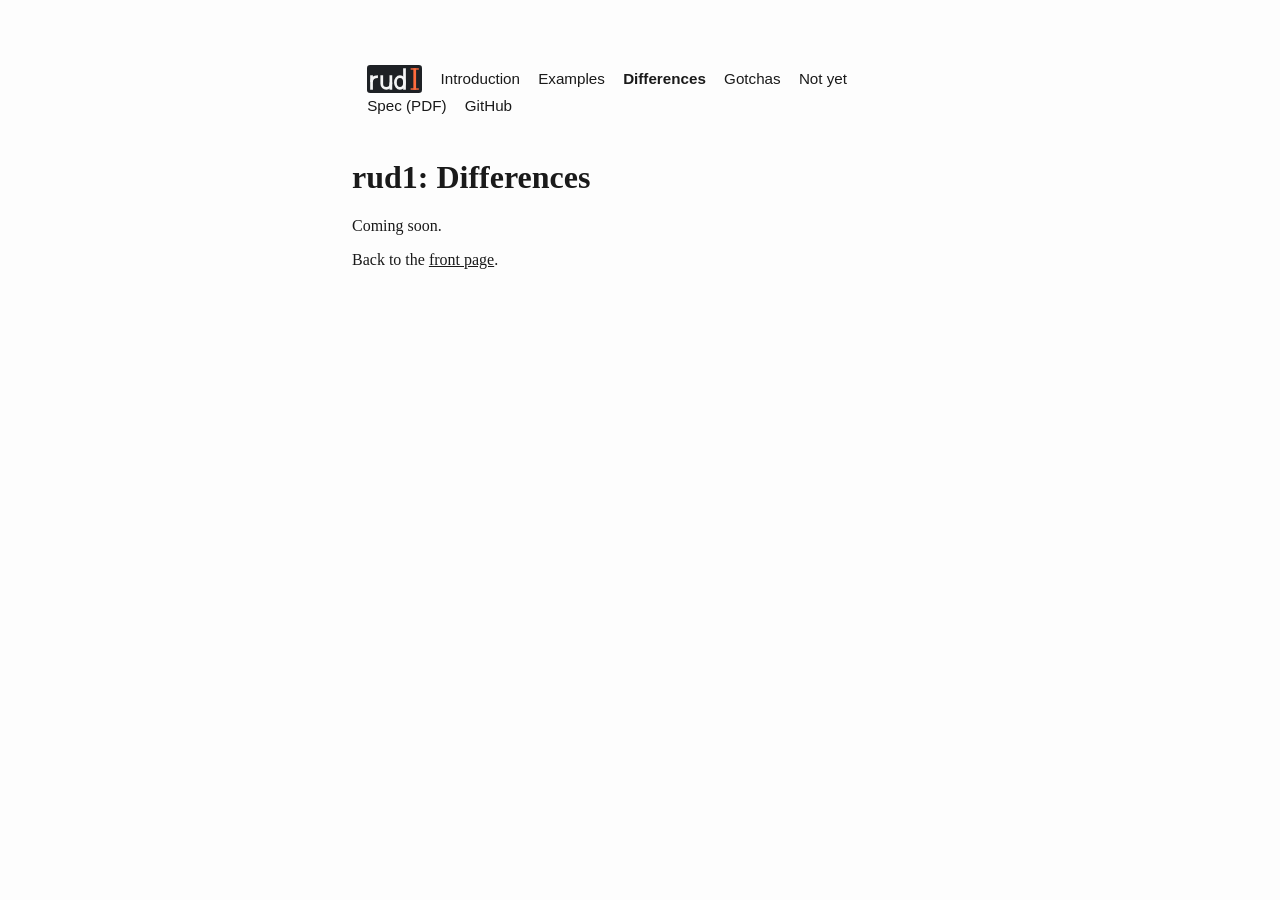
==== commit bfcfc2ef: "More docs on the site (the user: "V, Y"): the examples marked ready; the FPOV spec as Public/docs/ru" ====
--- a/docs/rud1_differences.html
+++ b/docs/rud1_differences.html
@@ -183,7 +183,7 @@
 <link rel="stylesheet" href="site.css" />
 </head>
 <body>
-<nav class="site"><a href="index.html"><img src="rud1_logo.svg" alt="rud1"></a><a href="rud1_introduction.html">Introduction</a><a href="rud1_examples.html">Examples</a><a href="rud1_differences.html" class="here">Differences</a><a href="rud1_gotchas.html">Gotchas</a><a href="rud1_not_yet.html">Not yet</a><a href="https://github.com/isolution-nl/rud1-lang.org">GitHub</a></nav>
+<nav class="site"><a href="index.html"><img src="rud1_logo.svg" alt="rud1"></a><a href="rud1_introduction.html">Introduction</a><a href="rud1_examples.html">Examples</a><a href="rud1_differences.html" class="here">Differences</a><a href="rud1_gotchas.html">Gotchas</a><a href="rud1_not_yet.html">Not yet</a><a href="rud1_spec.pdf">Spec (PDF)</a><a href="https://github.com/isolution-nl/rud1-lang.org">GitHub</a></nav>
 <h1 id="rud1-differences">rud1: Differences</h1>
 <p>Coming soon.</p>
 <p>Back to the <a href="index.html">front page</a>.</p>
